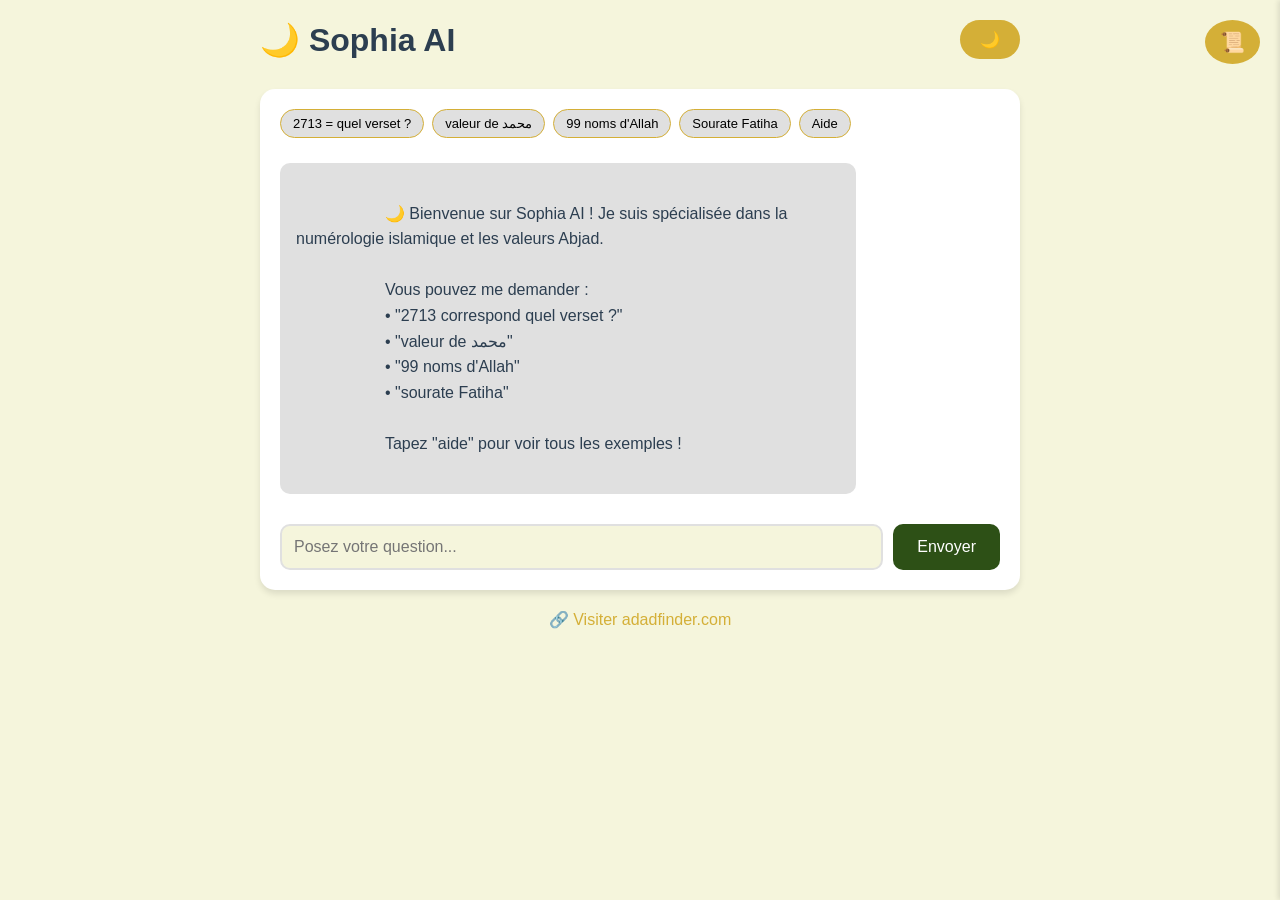
==== index.html @ ee766c83 "Refactor index.html for improved structure and features" ====
<!DOCTYPE html>
<html lang="fr">
<head>
    <meta charset="UTF-8">
    <meta name="viewport" content="width=device-width, initial-scale=1.0">
    <title>Sophia AI - AdadFinder</title>
    
    <!-- PWA Meta Tags -->
    <meta name="theme-color" content="#d4af37">
    <link rel="manifest" href="manifest.json">
    <link rel="apple-touch-icon" href="icon-192.png">
    
    <!-- SEO Meta Tags -->
    <meta name="description" content="Assistant IA spécialisé dans la numérologie islamique et les valeurs Abjad">
    <meta property="og:title" content="Sophia AI - AdadFinder">
    <meta property="og:description" content="Calculateur de valeurs Abjad et assistant islamique">
    <meta property="og:image" content="preview.jpg">
    
    <style>
        :root {
            --bg-primary: #f5f5dc;
            --bg-secondary: #ffffff;
            --text-primary: #2c3e50;
            --accent-gold: #d4af37;
            --accent-green: #2d5016;
            --border-color: #e0e0e0;
        }

        [data-theme="dark"] {
            --bg-primary: #1a1a2e;
            --bg-secondary: #16213e;
            --text-primary: #eaeaea;
            --accent-gold: #ffd700;
            --accent-green: #4a7c59;
            --border-color: #3a3a5a;
        }

        * {
            margin: 0;
            padding: 0;
            box-sizing: border-box;
        }

        body {
            font-family: 'Segoe UI', Tahoma, Geneva, Verdana, sans-serif;
            background: var(--bg-primary);
            color: var(--text-primary);
            transition: background 0.3s, color 0.3s;
        }

        .container {
            max-width: 800px;
            margin: 0 auto;
            padding: 20px;
        }

        .header {
            display: flex;
            justify-content: space-between;
            align-items: center;
            margin-bottom: 30px;
        }

        .theme-toggle {
            background: var(--accent-gold);
            border: none;
            padding: 10px 20px;
            border-radius: 20px;
            cursor: pointer;
            font-size: 16px;
            transition: transform 0.2s;
        }

        .theme-toggle:hover {
            transform: scale(1.05);
        }

        .chat-container {
            background: var(--bg-secondary);
            border-radius: 15px;
            padding: 20px;
            box-shadow: 0 4px 6px rgba(0,0,0,0.1);
            margin-bottom: 20px;
        }

        .messages {
            max-height: 500px;
            overflow-y: auto;
            margin-bottom: 20px;
            min-height: 300px;
        }

        .message {
            margin: 10px 0;
            padding: 12px 16px;
            border-radius: 10px;
            animation: fadeIn 0.3s;
            white-space: pre-wrap;
            line-height: 1.6;
        }

        @keyframes fadeIn {
            from { opacity: 0; transform: translateY(10px); }
            to { opacity: 1; transform: translateY(0); }
        }

        .user-message {
            background: var(--accent-gold);
            color: white;
            margin-left: 20%;
            text-align: right;
        }

        .ai-message {
            background: var(--border-color);
            margin-right: 20%;
        }

        .input-container {
            display: flex;
            gap: 10px;
        }

        input[type="text"] {
            flex: 1;
            padding: 12px;
            border: 2px solid var(--border-color);
            border-radius: 10px;
            background: var(--bg-primary);
            color: var(--text-primary);
            font-size: 16px;
        }

        button.send-btn {
            background: var(--accent-green);
            color: white;
            border: none;
            padding: 12px 24px;
            border-radius: 10px;
            cursor: pointer;
            font-size: 16px;
            transition: transform 0.2s;
        }

        button.send-btn:hover {
            transform: scale(1.05);
        }

        .history-panel {
            position: fixed;
            right: -300px;
            top: 0;
            width: 300px;
            height: 100vh;
            background: var(--bg-secondary);
            box-shadow: -2px 0 5px rgba(0,0,0,0.1);
            transition: right 0.3s;
            padding: 20px;
            overflow-y: auto;
            z-index: 999;
        }

        .history-panel.open {
            right: 0;
        }

        .history-item {
            padding: 10px;
            margin: 10px 0;
            background: var(--bg-primary);
            border-radius: 8px;
            cursor: pointer;
            transition: transform 0.2s;
        }

        .history-item:hover {
            transform: translateX(-5px);
        }

        .toggle-history {
            position: fixed;
            right: 20px;
            top: 20px;
            background: var(--accent-gold);
            border: none;
            padding: 10px 15px;
            border-radius: 50%;
            cursor: pointer;
            font-size: 20px;
            z-index: 1000;
        }

        .suggestions {
            display: flex;
            flex-wrap: wrap;
            gap: 8px;
            margin-bottom: 15px;
        }

        .suggestion-btn {
            background: var(--border-color);
            border: 1px solid var(--accent-gold);
            padding: 6px 12px;
            border-radius: 15px;
            cursor: pointer;
            font-size: 13px;
            transition: all 0.2s;
        }

        .suggestion-btn:hover {
            background: var(--accent-gold);
            color: white;
        }

        /* Responsive */
        @media (max-width: 768px) {
            .container {
                padding: 10px;
            }
            
            .user-message {
                margin-left: 10%;
            }
            
            .ai-message {
                margin-right: 10%;
            }
            
            .history-panel {
                width: 100%;
                right: -100%;
            }
        }
    </style>
</head>
<body>
    <button class="toggle-history" onclick="toggleHistory()">📜</button>
    
    <div class="container">
        <div class="header">
            <h1>🌙 Sophia AI</h1>
            <button class="theme-toggle" onclick="toggleTheme()">
                <span id="theme-icon">🌙</span>
            </button>
        </div>

        <div class="chat-container">
            <div class="suggestions" id="suggestions">
                <button class="suggestion-btn" onclick="useSuggestion('2713 correspond quel verset ?')">2713 = quel verset ?</button>
                <button class="suggestion-btn" onclick="useSuggestion('valeur de محمد')">valeur de محمد</button>
                <button class="suggestion-btn" onclick="useSuggestion('99 noms d\'Allah')">99 noms d'Allah</button>
                <button class="suggestion-btn" onclick="useSuggestion('sourate Fatiha')">Sourate Fatiha</button>
                <button class="suggestion-btn" onclick="useSuggestion('aide')">Aide</button>
            </div>
            
            <div class="messages" id="messages">
                <div class="message ai-message">
                    🌙 Bienvenue sur Sophia AI ! Je suis spécialisée dans la numérologie islamique et les valeurs Abjad.
                    
                    Vous pouvez me demander :
                    • "2713 correspond quel verset ?"
                    • "valeur de محمد"
                    • "99 noms d'Allah"
                    • "sourate Fatiha"
                    
                    Tapez "aide" pour voir tous les exemples !
                </div>
            </div>
            
            <div class="input-container">
                <input type="text" id="userInput" placeholder="Posez votre question..." onkeypress="handleKeyPress(event)">
                <button class="send-btn" onclick="sendMessage()">Envoyer</button>
            </div>
        </div>
        
        <p style="text-align: center; margin-top: 20px;">
            <a href="https://adadfinder.com" target="_blank" style="color: var(--accent-gold); text-decoration: none;">
                🔗 Visiter adadfinder.com
            </a>
        </p>
    </div>

    <div class="history-panel" id="historyPanel">
        <h2>Historique</h2>
        <div id="historyList"></div>
        <button onclick="clearHistory()" style="width: 100%; padding: 10px; margin-top: 20px; background: #e74c3c; color: white; border: none; border-radius: 8px; cursor: pointer;">
            Effacer l'historique
        </button>
    </div>

    <!-- Scripts -->
    <script src="data.js"></script>
    <script src="quran-api.js"></script>
    <script src="search-engine.js"></script>
    
    <script>
        // ===== MODE SOMBRE/CLAIR =====
        function toggleTheme() {
            const html = document.documentElement;
            const currentTheme = html.getAttribute('data-theme');
            const newTheme = currentTheme === 'dark' ? 'light' : 'dark';
            
            html.setAttribute('data-theme', newTheme);
            localStorage.setItem('theme', newTheme);
            document.getElementById('theme-icon').textContent = newTheme === 'dark' ? '☀️' : '🌙';
        }

        // Charger le thème sauvegardé
        const savedTheme = localStorage.getItem('theme') || 'light';
        document.documentElement.setAttribute('data-theme', savedTheme);
        document.getElementById('theme-icon').textContent = savedTheme === 'dark' ? '☀️' : '🌙';

        // ===== HISTORIQUE DES CONVERSATIONS =====
        let conversations = JSON.parse(localStorage.getItem('conversations')) || [];
        let currentConversation = [];

        function toggleHistory() {
            document.getElementById('historyPanel').classList.toggle('open');
            loadHistory();
        }

        function saveConversation() {
            if (currentConversation.length > 0) {
                const title = currentConversation[0].text.substring(0, 30) + '...';
                conversations.push({
                    id: Date.now(),
                    title: title,
                    messages: currentConversation,
                    date: new Date().toLocaleDateString('fr-FR')
                });
                localStorage.setItem('conversations', JSON.stringify(conversations));
                currentConversation = [];
            }
        }

        function loadHistory() {
            const historyList = document.getElementById('historyList');
            historyList.innerHTML = '';
            
            conversations.slice().reverse().forEach(conv => {
                const item = document.createElement('div');
                item.className = 'history-item';
                item.innerHTML = `
                    <strong>${conv.title}</strong>
                    <br><small>${conv.date}</small>
                `;
                item.onclick = () => loadConversation(conv);
                historyList.appendChild(item);
            });
        }

        function loadConversation(conv) {
            document.getElementById('messages').innerHTML = '';
            conv.messages.forEach(msg => {
                displayMessage(msg.text, msg.type, false);
            });
            toggleHistory();
        }

        function clearHistory() {
            if (confirm('Êtes-vous sûr de vouloir effacer tout l\'historique ?')) {
                conversations = [];
                localStorage.removeItem('conversations');
                loadHistory();
            }
        }

        // ===== CHAT =====
        function displayMessage(text, type, save = true) {
            const messagesDiv = document.getElementById('messages');
            const messageDiv = document.createElement('div');
            messageDiv.className = `message ${type}-message`;
            messageDiv.textContent = text;
            messagesDiv.appendChild(messageDiv);
            messagesDiv.scrollTop = messagesDiv.scrollHeight;

            if (save) {
                currentConversation.push({ text, type, time: Date.now() });
            }
        }

        function useSuggestion(text) {
            document.getElementById('userInput').value = text;
            sendMessage();
        }

        function sendMessage() {
            const input = document.getElementById('userInput');
            const text = input.value.trim();
            
            if (!text) return;

            displayMessage(text, 'user');
            input.value = '';

            // Utiliser le moteur de recherche
            setTimeout(() => {
                const response = searchEngine.search(text);
                displayMessage(response || getFallbackResponse(text), 'ai');
                
                // Sauvegarder après chaque échange
                if (currentConversation.length >= 2) {
                    saveConversation();
                }
            }, 300);
        }

        function handleKeyPress(event) {
            if (event.key === 'Enter') {
                sendMessage();
            }
        }

        function getFallbackResponse(text) {
            text = text.toLowerCase();
            
            if (text.includes("abjad")) {
                return "La valeur Abjad est un système de numérotation des lettres arabes. Chaque lettre a une valeur numérique spécifique.\n\nTu peux me demander :\n• '2713 correspond quel verset ?'\n• 'valeur de محمد'\n• '99 noms d'Allah'";
            }
            
            if (text.includes("aide") || text.includes("help")) {
                return "🌙 Comment utiliser Sophia AI :\n\n" +
                       "📖 Recherches disponibles :\n" +
                       "• Tape un nombre (ex: '2713') pour trouver le verset correspondant\n" +
                       "• Tape un mot arabe (ex: 'محمد') pour calculer sa valeur Abjad\n" +
                       "• Tape '99 noms' pour voir les noms d'Allah\n" +
                       "• Tape 'sourate Fatiha' pour des infos sur une sourate\n\n" +
                       "💡 Exemples :\n" +
                       "• 'Que signifie 786 ?'\n" +
                       "• 'valeur de الرحمن'\n" +
                       "• 'montre-moi les noms d'Allah'";
            }
            
            return "Je suis Sophia AI, spécialisée dans la numérologie islamique. Je peux vous aider avec :\n\n" +
                   "🔢 Calcul de valeurs Abjad\n" +
                   "📖 Correspondances avec les versets du Coran\n" +
                   "✨ Les 99 Noms d'Allah\n" +
                   "📚 Informations sur les sourates\n\n" +
                   "Tapez 'aide' pour voir tous les exemples !";
        }

        // ===== PWA =====
        if ('serviceWorker' in navigator) {
            navigator.serviceWorker.register('service-worker.js');
        }
    </script>
</body>
</html>
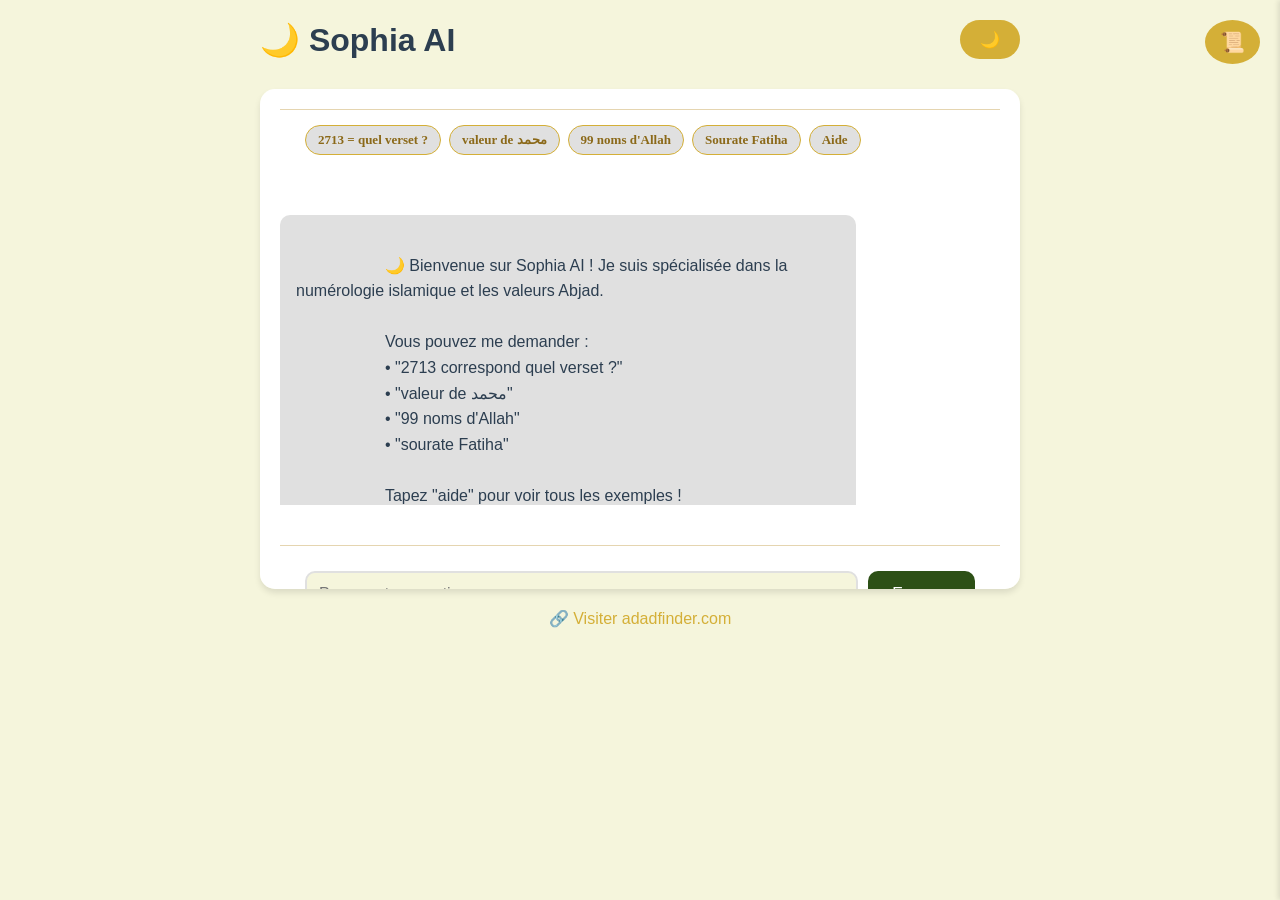
==== commit 857a9e6b: "Update index.html" ====
--- a/index.html
+++ b/index.html
@@ -1,9 +1,13 @@
 <!DOCTYPE html>
 <html lang="fr">
 <head>
+    <head>
     <meta charset="UTF-8">
     <meta name="viewport" content="width=device-width, initial-scale=1.0">
     <title>Sophia AI - AdadFinder</title>
+    
+    <!-- Lien vers ton fichier CSS existant -->
+    <link rel="stylesheet" href="styles.css">
     
     <!-- PWA Meta Tags -->
     <meta name="theme-color" content="#d4af37">
@@ -14,7 +18,7 @@
     <meta name="description" content="Assistant IA spécialisé dans la numérologie islamique et les valeurs Abjad">
     <meta property="og:title" content="Sophia AI - AdadFinder">
     <meta property="og:description" content="Calculateur de valeurs Abjad et assistant islamique">
-    <meta property="og:image" content="preview.jpg">
+</head>
     
     <style>
         :root {
--- a/styles.css
+++ b/styles.css
@@ -0,0 +1,687 @@
+* {
+    margin: 0;
+    padding: 0;
+    box-sizing: border-box;
+}
+
+body {
+    font-family: 'Cormorant Garamond', serif;
+    background: linear-gradient(135deg, #fdf8f0 0%, #f5edd8 30%, #efe0c8 60%, #fdf8f0 100%);
+    background-attachment: fixed;
+    color: #3e2c1c;
+    overflow-x: hidden;
+    min-height: 100vh;
+}
+
+.islamic-pattern {
+    position: fixed;
+    top: 0;
+    left: 0;
+    width: 100%;
+    height: 100%;
+    background-image: 
+        radial-gradient(circle at 20% 50%, rgba(184, 150, 62, 0.08) 0%, transparent 50%),
+        radial-gradient(circle at 80% 80%, rgba(45, 106, 79, 0.05) 0%, transparent 50%);
+    pointer-events: none;
+    z-index: 0;
+}
+
+.container {
+    max-width: 1200px;
+    margin: 0 auto;
+    padding: 0 20px;
+    position: relative;
+    z-index: 1;
+}
+
+/* Navigation */
+.navbar {
+    position: fixed;
+    top: 0;
+    width: 100%;
+    background: rgba(253, 248, 240, 0.95);
+    backdrop-filter: blur(10px);
+    z-index: 1000;
+    border-bottom: 2px solid #d4b96a;
+}
+
+.nav-container {
+    max-width: 1200px;
+    margin: 0 auto;
+    padding: 15px 20px;
+    display: flex;
+    justify-content: space-between;
+    align-items: center;
+}
+
+.logo {
+    display: flex;
+    align-items: center;
+    gap: 10px;
+    font-size: 24px;
+    font-weight: 700;
+}
+
+.logo-icon {
+    font-size: 32px;
+    color: #b8963e;
+}
+
+.logo-text {
+    background: linear-gradient(135deg, #8b6919, #b8963e);
+    -webkit-background-clip: text;
+    -webkit-text-fill-color: transparent;
+    background-clip: text;
+    font-family: 'Amiri', serif;
+}
+
+.nav-links {
+    display: flex;
+    gap: 20px;
+    align-items: center;
+}
+
+.nav-links a {
+    color: #8b6919;
+    text-decoration: none;
+    font-weight: 600;
+    transition: color 0.3s;
+}
+
+.nav-links a:hover {
+    color: #b8963e;
+}
+
+.cta-button {
+    padding: 10px 20px;
+    background: linear-gradient(135deg, #8b6919, #b8963e);
+    color: white;
+    border: none;
+    border-radius: 25px;
+    font-weight: 600;
+    cursor: pointer;
+    transition: all 0.3s ease;
+    font-family: 'Cormorant Garamond', serif;
+    font-size: 1rem;
+}
+
+.cta-button:hover {
+    transform: translateY(-2px);
+    box-shadow: 0 10px 30px rgba(184, 150, 62, 0.4);
+}
+
+/* Hero Section */
+.hero {
+    min-height: 100vh;
+    display: flex;
+    align-items: center;
+    padding: 120px 20px 50px;
+    position: relative;
+    overflow: hidden;
+}
+
+.hero::before {
+    content: '';
+    position: absolute;
+    top: 0;
+    left: 0;
+    right: 0;
+    bottom: 0;
+    background: radial-gradient(circle at 30% 50%, rgba(184, 150, 62, 0.1) 0%, transparent 50%);
+}
+
+.hero-content {
+    flex: 1;
+    max-width: 600px;
+    z-index: 1;
+}
+
+.bismillah {
+    font-family: 'Amiri', serif;
+    font-size: 28px;
+    color: #b8963e;
+    margin-bottom: 20px;
+    text-align: center;
+    direction: rtl;
+}
+
+.hero-title {
+    font-family: 'Amiri', serif;
+    font-size: 56px;
+    font-weight: 700;
+    line-height: 1.2;
+    margin-bottom: 20px;
+    color: #3e2c1c;
+}
+
+.highlight {
+    background: linear-gradient(135deg, #8b6919, #b8963e);
+    -webkit-background-clip: text;
+    -webkit-text-fill-color: transparent;
+    background-clip: text;
+}
+
+.hero-subtitle {
+    font-size: 20px;
+    color: #6b5b4b;
+    margin-bottom: 40px;
+    line-height: 1.6;
+}
+
+.hero-buttons {
+    display: flex;
+    gap: 15px;
+    flex-wrap: wrap;
+}
+
+.hero-button {
+    padding: 16px 36px;
+    border: none;
+    border-radius: 30px;
+    font-size: 17px;
+    font-weight: 600;
+    cursor: pointer;
+    display: flex;
+    align-items: center;
+    gap: 10px;
+    transition: all 0.3s ease;
+    text-decoration: none;
+    font-family: 'Cormorant Garamond', serif;
+}
+
+.hero-button.primary {
+    background: linear-gradient(135deg, #8b6919, #b8963e);
+    color: white;
+}
+
+.hero-button.secondary {
+    background: white;
+    color: #8b6919;
+    border: 2px solid #b8963e;
+}
+
+.hero-button:hover {
+    transform: translateY(-3px);
+    box-shadow: 0 15px 40px rgba(139, 105, 25, 0.3);
+}
+
+.arrow {
+    font-size: 22px;
+    transition: transform 0.3s ease;
+}
+
+.hero-button:hover .arrow {
+    transform: translateX(5px);
+}
+
+.hero-image {
+    flex: 1;
+    display: flex;
+    justify-content: center;
+    align-items: center;
+    z-index: 1;
+}
+
+.character-card {
+    background: white;
+    backdrop-filter: blur(20px);
+    border: 2px solid #d4b96a;
+    border-radius: 30px;
+    padding: 40px;
+    text-align: center;
+    animation: float 3s ease-in-out infinite;
+    box-shadow: 0 20px 60px rgba(139, 105, 25, 0.15);
+}
+
+@keyframes float {
+    0%, 100% { transform: translateY(0); }
+    50% { transform: translateY(-20px); }
+}
+
+.character-avatar {
+    position: relative;
+    width: 180px;
+    height: 180px;
+    margin: 0 auto 20px;
+}
+
+.avatar-placeholder {
+    width: 100%;
+    height: 100%;
+    background: linear-gradient(135deg, #8b6919, #b8963e);
+    border-radius: 50%;
+    display: flex;
+    align-items: center;
+    justify-content: center;
+    font-size: 80px;
+    color: white;
+}
+
+.online-badge {
+    position: absolute;
+    bottom: 10px;
+    right: 10px;
+    background: #2d6a4f;
+    color: white;
+    padding: 8px 16px;
+    border-radius: 20px;
+    font-size: 13px;
+    font-weight: 600;
+    border: 3px solid white;
+}
+
+.character-info h3 {
+    font-family: 'Amiri', serif;
+    font-size: 28px;
+    margin-bottom: 8px;
+    color: #8b6919;
+}
+
+.character-info p {
+    color: #6b5b4b;
+    font-size: 16px;
+}
+
+/* About Section */
+.about {
+    padding: 100px 20px;
+}
+
+.section-title {
+    text-align: center;
+    font-family: 'Amiri', serif;
+    font-size: 42px;
+    font-weight: 700;
+    margin-bottom: 60px;
+    color: #8b6919;
+}
+
+.about-grid {
+    display: grid;
+    grid-template-columns: repeat(auto-fit, minmax(250px, 1fr));
+    gap: 30px;
+}
+
+.about-card {
+    background: white;
+    border: 2px solid #e5d5b0;
+    border-radius: 20px;
+    padding: 40px;
+    text-align: center;
+    transition: all 0.3s ease;
+    box-shadow: 0 8px 32px rgba(139, 105, 25, 0.08);
+}
+
+.about-card:hover {
+    transform: translateY(-10px);
+    border-color: #b8963e;
+    box-shadow: 0 20px 40px rgba(184, 150, 62, 0.2);
+}
+
+.card-icon {
+    font-size: 56px;
+    margin-bottom: 20px;
+}
+
+.about-card h3 {
+    font-family: 'Amiri', serif;
+    font-size: 24px;
+    margin-bottom: 15px;
+    color: #8b6919;
+}
+
+.about-card p {
+    color: #6b5b4b;
+    line-height: 1.6;
+}
+
+/* Famous Values Section */
+.famous-values {
+    padding: 100px 20px;
+    background: linear-gradient(135deg, #fef9ec 0%, #fdf8f0 100%);
+}
+
+.values-grid {
+    display: grid;
+    grid-template-columns: repeat(auto-fit, minmax(200px, 1fr));
+    gap: 20px;
+}
+
+.value-card {
+    background: white;
+    border: 2px solid #d4b96a;
+    border-radius: 20px;
+    padding: 30px 20px;
+    text-align: center;
+    transition: all 0.3s ease;
+    box-shadow: 0 8px 24px rgba(184, 150, 62, 0.1);
+}
+
+.value-card:hover {
+    transform: translateY(-5px) scale(1.02);
+    box-shadow: 0 15px 40px rgba(184, 150, 62, 0.25);
+}
+
+.value-arabic {
+    font-family: 'Amiri', serif;
+    font-size: 28px;
+    color: #3e2c1c;
+    direction: rtl;
+    margin-bottom: 15px;
+    line-height: 1.5;
+}
+
+.value-number {
+    font-family: 'Amiri', serif;
+    font-size: 48px;
+    font-weight: 700;
+    color: #b8963e;
+    margin-bottom: 10px;
+    background: linear-gradient(135deg, #8b6919, #b8963e);
+    -webkit-background-clip: text;
+    -webkit-text-fill-color: transparent;
+    background-clip: text;
+}
+
+.value-name {
+    color: #6b5b4b;
+    font-size: 16px;
+    font-weight: 600;
+}
+
+/* Chat Section */
+.chat-section {
+    padding: 100px 20px;
+}
+
+.chat-container-wrapper {
+    max-width: 800px;
+    margin: 0 auto;
+    background: white;
+    border: 2px solid #d4b96a;
+    border-radius: 30px;
+    overflow: hidden;
+    box-shadow: 0 20px 60px rgba(139, 105, 25, 0.15);
+}
+
+.chat-container {
+    height: 500px;
+    overflow-y: auto;
+    padding: 30px;
+    display: flex;
+    flex-direction: column;
+    gap: 20px;
+    background: linear-gradient(135deg, #fef9ec 0%, #fdf8f0 100%);
+}
+
+.chat-container::-webkit-scrollbar {
+    width: 8px;
+}
+
+.chat-container::-webkit-scrollbar-track {
+    background: #fef9ec;
+}
+
+.chat-container::-webkit-scrollbar-thumb {
+    background: linear-gradient(135deg, #b8963e, #8b6919);
+    border-radius: 10px;
+}
+
+.message {
+    display: flex;
+    gap: 15px;
+    animation: slideIn 0.4s ease-out;
+}
+
+@keyframes slideIn {
+    from { opacity: 0; transform: translateY(20px); }
+    to { opacity: 1; transform: translateY(0); }
+}
+
+.message.user {
+    flex-direction: row-reverse;
+}
+
+.message-avatar {
+    width: 50px;
+    height: 50px;
+    border-radius: 50%;
+    background: linear-gradient(135deg, #8b6919, #b8963e);
+    display: flex;
+    align-items: center;
+    justify-content: center;
+    font-size: 24px;
+    color: white;
+    flex-shrink: 0;
+    box-shadow: 0 4px 15px rgba(184, 150, 62, 0.3);
+}
+
+.message-content {
+    display: flex;
+    flex-direction: column;
+    gap: 8px;
+    max-width: 75%;
+}
+
+.message-text {
+    padding: 16px 22px;
+    border-radius: 20px;
+    line-height: 1.6;
+    font-size: 15px;
+    font-family: 'Cormorant Garamond', serif;
+}
+
+.message.user .message-text {
+    background: linear-gradient(135deg, #8b6919, #b8963e);
+    color: white;
+    border-bottom-right-radius: 4px;
+}
+
+.message.bot .message-text {
+    background: white;
+    color: #3e2c1c;
+    border: 1px solid #e5d5b0;
+    border-bottom-left-radius: 4px;
+}
+
+.message.bot .message-text small {
+    display: block;
+    margin-top: 8px;
+    font-size: 12px;
+    color: #6b5b4b;
+    font-style: italic;
+}
+
+.message-time {
+    font-size: 11px;
+    color: #6b5b4b;
+    padding: 0 10px;
+}
+
+.message.user .message-time {
+    text-align: right;
+}
+
+.suggestions {
+    display: flex;
+    gap: 10px;
+    padding: 15px 25px;
+    flex-wrap: wrap;
+    background: white;
+    border-top: 1px solid #e5d5b0;
+}
+
+.suggestion-btn {
+    padding: 8px 16px;
+    background: #fef9ec;
+    border: 1px solid #d4b96a;
+    border-radius: 20px;
+    color: #8b6919;
+    cursor: pointer;
+    font-size: 13px;
+    font-family: 'Cormorant Garamond', serif;
+    font-weight: 600;
+    transition: all 0.3s ease;
+}
+
+.suggestion-btn:hover {
+    background: #b8963e;
+    color: white;
+    transform: translateY(-2px);
+}
+
+.input-container {
+    display: flex;
+    gap: 15px;
+    padding: 25px;
+    background: white;
+    border-top: 1px solid #e5d5b0;
+}
+
+#message-input {
+    flex: 1;
+    padding: 16px 22px;
+    background: #fef9ec;
+    border: 2px solid #e5d5b0;
+    border-radius: 25px;
+    color: #3e2c1c;
+    font-size: 15px;
+    outline: none;
+    transition: all 0.3s ease;
+    font-family: 'Cormorant Garamond', serif;
+}
+
+#message-input:focus {
+    border-color: #b8963e;
+    background: white;
+    box-shadow: 0 4px 12px rgba(184, 150, 62, 0.2);
+}
+
+#message-input::placeholder {
+    color: #6b5b4b;
+}
+
+#send-btn {
+    padding: 16px 28px;
+    background: linear-gradient(135deg, #8b6919, #b8963e);
+    color: white;
+    border: none;
+    border-radius: 25px;
+    font-weight: 600;
+    cursor: pointer;
+    display: flex;
+    align-items: center;
+    gap: 10px;
+    transition: all 0.3s ease;
+    font-family: 'Cormorant Garamond', serif;
+    font-size: 16px;
+}
+
+#send-btn:hover {
+    transform: translateY(-2px);
+    box-shadow: 0 10px 30px rgba(184, 150, 62, 0.4);
+}
+
+.send-icon {
+    font-size: 20px;
+    transition: transform 0.3s ease;
+}
+
+#send-btn:hover .send-icon {
+    transform: translateX(5px);
+}
+
+/* Footer */
+.footer {
+    padding: 60px 20px 30px;
+    background: #3e2c1c;
+    color: #e5d5b0;
+    margin-top: 60px;
+}
+
+.footer-content {
+    display: grid;
+    grid-template-columns: repeat(auto-fit, minmax(250px, 1fr));
+    gap: 40px;
+    margin-bottom: 40px;
+}
+
+.footer-section h4 {
+    font-family: 'Amiri', serif;
+    font-size: 22px;
+    margin-bottom: 20px;
+    color: #d4b96a;
+}
+
+.footer-section p {
+    line-height: 1.6;
+    margin-bottom: 10px;
+    color: #d4b96a;
+}
+
+.footer-section ul {
+    list-style: none;
+}
+
+.footer-section ul li {
+    margin-bottom: 10px;
+    color: #d4b96a;
+}
+
+.footer-section ul li a {
+    color: #d4b96a;
+    text-decoration: none;
+    transition: color 0.3s;
+}
+
+.footer-section ul li a:hover {
+    color: #b8963e;
+}
+
+.footer-bottom {
+    text-align: center;
+    padding-top: 30px;
+    border-top: 1px solid rgba(212, 185, 106, 0.3);
+    color: #d4b96a;
+}
+
+/* Responsive */
+@media (max-width: 768px) {
+    .hero {
+        flex-direction: column;
+        text-align: center;
+        padding-top: 120px;
+    }
+    
+    .hero-title {
+        font-size: 36px;
+    }
+    
+    .hero-subtitle {
+        font-size: 16px;
+    }
+    
+    .section-title {
+        font-size: 32px;
+    }
+    
+    .chat-container {
+        height: 400px;
+    }
+    
+    .message-content {
+        max-width: 85%;
+    }
+    
+    .nav-links a {
+        display: none;
+    }
+    
+    .bismillah {
+        font-size: 22px;
+    }
+    
+    .hero-buttons {
+        justify-content: center;
+    }
+}
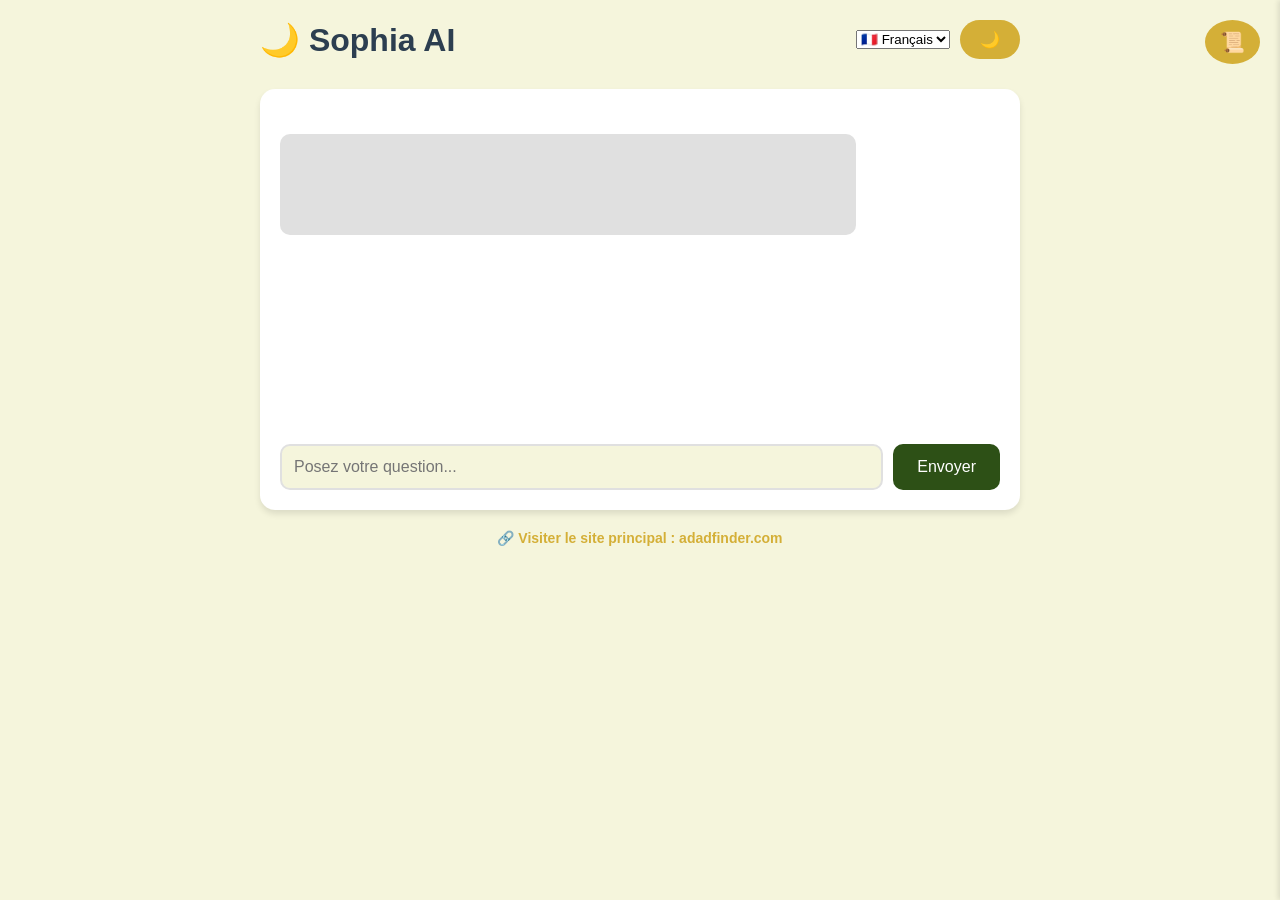
==== commit 8712b84c: "Update index.html" ====
--- a/index.html
+++ b/index.html
@@ -1,304 +1,212 @@
 <!DOCTYPE html>
-<html lang="fr">
+<html lang="fr" dir="ltr">
 <head>
-    <head>
     <meta charset="UTF-8">
     <meta name="viewport" content="width=device-width, initial-scale=1.0">
-    <title>Sophia AI - AdadFinder</title>
+    <meta name="description" content="Assistant IA spécialisé dans la numérologie islamique, les valeurs Abjad et le Coran.">
+    <meta name="theme-color" content="#d4af37">
+    
+    <title data-i18n="title">Sophia AI - AdadFinder</title>
     
     <!-- Lien vers ton fichier CSS existant -->
     <link rel="stylesheet" href="styles.css">
     
-    <!-- PWA Meta Tags -->
-    <meta name="theme-color" content="#d4af37">
+    <!-- Configuration PWA -->
     <link rel="manifest" href="manifest.json">
     <link rel="apple-touch-icon" href="icon-192.png">
-    
-    <!-- SEO Meta Tags -->
-    <meta name="description" content="Assistant IA spécialisé dans la numérologie islamique et les valeurs Abjad">
-    <meta property="og:title" content="Sophia AI - AdadFinder">
-    <meta property="og:description" content="Calculateur de valeurs Abjad et assistant islamique">
-</head>
-    
-    <style>
-        :root {
-            --bg-primary: #f5f5dc;
-            --bg-secondary: #ffffff;
-            --text-primary: #2c3e50;
-            --accent-gold: #d4af37;
-            --accent-green: #2d5016;
-            --border-color: #e0e0e0;
-        }
-
-        [data-theme="dark"] {
-            --bg-primary: #1a1a2e;
-            --bg-secondary: #16213e;
-            --text-primary: #eaeaea;
-            --accent-gold: #ffd700;
-            --accent-green: #4a7c59;
-            --border-color: #3a3a5a;
-        }
-
-        * {
-            margin: 0;
-            padding: 0;
-            box-sizing: border-box;
-        }
-
-        body {
-            font-family: 'Segoe UI', Tahoma, Geneva, Verdana, sans-serif;
-            background: var(--bg-primary);
-            color: var(--text-primary);
-            transition: background 0.3s, color 0.3s;
-        }
-
-        .container {
-            max-width: 800px;
-            margin: 0 auto;
-            padding: 20px;
-        }
-
-        .header {
-            display: flex;
-            justify-content: space-between;
-            align-items: center;
-            margin-bottom: 30px;
-        }
-
-        .theme-toggle {
-            background: var(--accent-gold);
-            border: none;
-            padding: 10px 20px;
-            border-radius: 20px;
-            cursor: pointer;
-            font-size: 16px;
-            transition: transform 0.2s;
-        }
-
-        .theme-toggle:hover {
-            transform: scale(1.05);
-        }
-
-        .chat-container {
-            background: var(--bg-secondary);
-            border-radius: 15px;
-            padding: 20px;
-            box-shadow: 0 4px 6px rgba(0,0,0,0.1);
-            margin-bottom: 20px;
-        }
-
-        .messages {
-            max-height: 500px;
-            overflow-y: auto;
-            margin-bottom: 20px;
-            min-height: 300px;
-        }
-
-        .message {
-            margin: 10px 0;
-            padding: 12px 16px;
-            border-radius: 10px;
-            animation: fadeIn 0.3s;
-            white-space: pre-wrap;
-            line-height: 1.6;
-        }
-
-        @keyframes fadeIn {
-            from { opacity: 0; transform: translateY(10px); }
-            to { opacity: 1; transform: translateY(0); }
-        }
-
-        .user-message {
-            background: var(--accent-gold);
-            color: white;
-            margin-left: 20%;
-            text-align: right;
-        }
-
-        .ai-message {
-            background: var(--border-color);
-            margin-right: 20%;
-        }
-
-        .input-container {
-            display: flex;
-            gap: 10px;
-        }
-
-        input[type="text"] {
-            flex: 1;
-            padding: 12px;
-            border: 2px solid var(--border-color);
-            border-radius: 10px;
-            background: var(--bg-primary);
-            color: var(--text-primary);
-            font-size: 16px;
-        }
-
-        button.send-btn {
-            background: var(--accent-green);
-            color: white;
-            border: none;
-            padding: 12px 24px;
-            border-radius: 10px;
-            cursor: pointer;
-            font-size: 16px;
-            transition: transform 0.2s;
-        }
-
-        button.send-btn:hover {
-            transform: scale(1.05);
-        }
-
-        .history-panel {
-            position: fixed;
-            right: -300px;
-            top: 0;
-            width: 300px;
-            height: 100vh;
-            background: var(--bg-secondary);
-            box-shadow: -2px 0 5px rgba(0,0,0,0.1);
-            transition: right 0.3s;
-            padding: 20px;
-            overflow-y: auto;
-            z-index: 999;
-        }
-
-        .history-panel.open {
-            right: 0;
-        }
-
-        .history-item {
-            padding: 10px;
-            margin: 10px 0;
-            background: var(--bg-primary);
-            border-radius: 8px;
-            cursor: pointer;
-            transition: transform 0.2s;
-        }
-
-        .history-item:hover {
-            transform: translateX(-5px);
-        }
-
-        .toggle-history {
-            position: fixed;
-            right: 20px;
-            top: 20px;
-            background: var(--accent-gold);
-            border: none;
-            padding: 10px 15px;
-            border-radius: 50%;
-            cursor: pointer;
-            font-size: 20px;
-            z-index: 1000;
-        }
-
-        .suggestions {
-            display: flex;
-            flex-wrap: wrap;
-            gap: 8px;
-            margin-bottom: 15px;
-        }
-
-        .suggestion-btn {
-            background: var(--border-color);
-            border: 1px solid var(--accent-gold);
-            padding: 6px 12px;
-            border-radius: 15px;
-            cursor: pointer;
-            font-size: 13px;
-            transition: all 0.2s;
-        }
-
-        .suggestion-btn:hover {
-            background: var(--accent-gold);
-            color: white;
-        }
-
-        /* Responsive */
-        @media (max-width: 768px) {
-            .container {
-                padding: 10px;
-            }
-            
-            .user-message {
-                margin-left: 10%;
-            }
-            
-            .ai-message {
-                margin-right: 10%;
-            }
-            
-            .history-panel {
-                width: 100%;
-                right: -100%;
-            }
-        }
-    </style>
 </head>
 <body>
-    <button class="toggle-history" onclick="toggleHistory()">📜</button>
+
+    <!-- Bouton flottant pour l'historique -->
+    <button class="toggle-history" onclick="toggleHistory()" title="Voir l'historique">📜</button>
     
     <div class="container">
+        <!-- En-tête avec Titre, Langue et Thème -->
         <div class="header">
             <h1>🌙 Sophia AI</h1>
-            <button class="theme-toggle" onclick="toggleTheme()">
-                <span id="theme-icon">🌙</span>
-            </button>
+            <div style="display: flex; gap: 10px; align-items: center;">
+                <select id="lang-selector" onchange="changeLanguage(this.value)" class="lang-select">
+                    <option value="fr">🇫🇷 Français</option>
+                    <option value="en">🇬🇧 English</option>
+                    <option value="ar">🇸🇦 العربية</option>
+                </select>
+                <button class="theme-toggle" onclick="toggleTheme()" title="Changer de thème">
+                    <span id="theme-icon">🌙</span>
+                </button>
+            </div>
         </div>
 
+        <!-- Zone principale du Chat -->
         <div class="chat-container">
+            <!-- Suggestions de questions rapides -->
             <div class="suggestions" id="suggestions">
-                <button class="suggestion-btn" onclick="useSuggestion('2713 correspond quel verset ?')">2713 = quel verset ?</button>
-                <button class="suggestion-btn" onclick="useSuggestion('valeur de محمد')">valeur de محمد</button>
-                <button class="suggestion-btn" onclick="useSuggestion('99 noms d\'Allah')">99 noms d'Allah</button>
-                <button class="suggestion-btn" onclick="useSuggestion('sourate Fatiha')">Sourate Fatiha</button>
-                <button class="suggestion-btn" onclick="useSuggestion('aide')">Aide</button>
+                <!-- Rempli dynamiquement par JavaScript -->
             </div>
             
+            <!-- Zone d'affichage des messages -->
             <div class="messages" id="messages">
-                <div class="message ai-message">
-                    🌙 Bienvenue sur Sophia AI ! Je suis spécialisée dans la numérologie islamique et les valeurs Abjad.
-                    
-                    Vous pouvez me demander :
-                    • "2713 correspond quel verset ?"
-                    • "valeur de محمد"
-                    • "99 noms d'Allah"
-                    • "sourate Fatiha"
-                    
-                    Tapez "aide" pour voir tous les exemples !
+                <div class="message ai-message" id="welcome-message">
+                    <!-- Rempli dynamiquement par JavaScript -->
                 </div>
             </div>
             
+            <!-- Zone de saisie -->
             <div class="input-container">
-                <input type="text" id="userInput" placeholder="Posez votre question..." onkeypress="handleKeyPress(event)">
-                <button class="send-btn" onclick="sendMessage()">Envoyer</button>
+                <input type="text" id="userInput" data-i18n-placeholder="placeholder" placeholder="Posez votre question..." onkeypress="handleKeyPress(event)">
+                <button class="send-btn" data-i18n="send" onclick="sendMessage()">Envoyer</button>
             </div>
         </div>
         
-        <p style="text-align: center; margin-top: 20px;">
-            <a href="https://adadfinder.com" target="_blank" style="color: var(--accent-gold); text-decoration: none;">
-                🔗 Visiter adadfinder.com
+        <!-- Lien vers le site principal -->
+        <p style="text-align: center; margin-top: 20px; font-size: 14px;">
+            <a href="https://adadfinder.com" target="_blank" style="color: var(--accent-gold); text-decoration: none; font-weight: bold;">
+                🔗 Visiter le site principal : adadfinder.com
             </a>
         </p>
     </div>
 
+    <!-- Panneau latéral de l'historique -->
     <div class="history-panel" id="historyPanel">
-        <h2>Historique</h2>
-        <div id="historyList"></div>
-        <button onclick="clearHistory()" style="width: 100%; padding: 10px; margin-top: 20px; background: #e74c3c; color: white; border: none; border-radius: 8px; cursor: pointer;">
-            Effacer l'historique
+        <h2 data-i18n="history">Historique</h2>
+        <div id="historyList">
+            <!-- Les conversations seront listées ici -->
+        </div>
+        <button onclick="clearHistory()" class="btn-clear" data-i18n="clearHistory">
+            Effacer tout l'historique
         </button>
     </div>
 
-    <!-- Scripts -->
+    <!-- ========================================================= -->
+    <!-- CHARGEMENT DES FICHIERS EXTERNES (Dans l'ordre strict)    -->
+    <!-- ========================================================= -->
+    <script src="translations.js"></script>
     <script src="data.js"></script>
-    <script src="quran-api.js"></script>
     <script src="search-engine.js"></script>
-    
+
+    <!-- ========================================================= -->
+    <!-- LOGIQUE COMPLÈTE DE L'APPLICATION (Aucun raccourci)       -->
+    <!-- ========================================================= -->
     <script>
-        // ===== MODE SOMBRE/CLAIR =====
+        // ==========================================
+        // 1. GESTION DES LANGUES (I18N)
+        // ==========================================
+        const TRANSLATIONS = {
+            fr: {
+                title: "Sophia AI - AdadFinder",
+                placeholder: "Posez votre question sur les valeurs Abjad...",
+                send: "Envoyer",
+                history: "Historique des conversations",
+                clearHistory: "🗑️ Effacer tout l'historique",
+                welcome: "🌙 Bienvenue sur Sophia AI !\nJe suis spécialisée dans la numérologie islamique, les valeurs Abjad et le Coran.\n\nExemples de questions :\n• '2713 correspond à quel verset ?'\n• 'Quelle est la valeur de محمد ?'\n• 'Donne-moi les 99 noms d'Allah'",
+                suggestions: ["2713 = quel verset ?", "valeur de محمد", "99 noms d'Allah", "Sourate Al-Fatiha", "Aide"],
+                prefixes: {
+                    abjadResult: "📖 Résultats pour la valeur Abjad",
+                    verse: "🕌 **Verset Coranique**",
+                    nameOfAllah: "✨ **Nom d'Allah**",
+                    famousWord: "📝 **Mot célèbre**",
+                    theme: "🎯 Thème",
+                    translation: "💭 Traduction",
+                    value: "🔢 Valeur Abjad de",
+                    notFound: "❌ Je n'ai pas trouvé de correspondance pour cette valeur dans ma base de données.",
+                    help: "🌙 **Comment utiliser Sophia AI :**\n\n1️⃣ Tapez un **nombre** (ex: 786) pour trouver le verset correspondant.\n2️⃣ Tapez un **mot arabe** (ex: الله) pour calculer sa valeur Abjad.\n3️⃣ Tapez **'99 noms'** pour voir la liste des noms d'Allah.\n4️⃣ Tapez **'Sourate'** + un nom pour avoir des informations."
+                }
+            },
+            en: {
+                title: "Sophia AI - AdadFinder",
+                placeholder: "Ask your question about Abjad values...",
+                send: "Send",
+                history: "Conversation History",
+                clearHistory: "🗑️ Clear all history",
+                welcome: "🌙 Welcome to Sophia AI!\nI specialize in Islamic numerology, Abjad values, and the Quran.\n\nExample questions:\n• 'Which verse corresponds to 2713?'\n• 'What is the value of محمد?'\n• 'Give me the 99 Names of Allah'",
+                suggestions: ["2713 = which verse?", "value of محمد", "99 Names of Allah", "Surah Al-Fatiha", "Help"],
+                prefixes: {
+                    abjadResult: "📖 Results for Abjad value",
+                    verse: "🕌 **Quranic Verse**",
+                    nameOfAllah: "✨ **Name of Allah**",
+                    famousWord: "📝 **Famous Word**",
+                    theme: "🎯 Theme",
+                    translation: "💭 Translation",
+                    value: "🔢 Abjad value of",
+                    notFound: "❌ I did not find any correspondence for this value in my database.",
+                    help: "🌙 **How to use Sophia AI:**\n\n1️⃣ Type a **number** (e.g., 786) to find the corresponding verse.\n2️⃣ Type an **Arabic word** (e.g., الله) to calculate its Abjad value.\n3️⃣ Type **'99 names'** to see the Names of Allah.\n4️⃣ Type **'Surah'** + a name for information."
+                }
+            },
+            ar: {
+                title: "صوفيا أيه - عداد فايندر",
+                placeholder: "اطرح سؤالك حول القيم الأبجدية...",
+                send: "إرسال",
+                history: "سجل المحادثات",
+                clearHistory: "🗑️ مسح السجل بالكامل",
+                welcome: "🌙 مرحباً بك في صوفيا أيه!\nأنا متخصصة في الحساب الأبجدي الإسلامي وقيم الأبجد والقرآن الكريم.\n\nأمثلة على الأسئلة:\n• 'ما هي الآية المقابلة لـ 2713؟'\n• 'ما هي قيمة محمد؟'\n• 'أعطني أسماء الله الحسنى'",
+                suggestions: ["2713 = أي آية؟", "قيمة محمد", "أسماء الله الحسنى", "سورة الفاتحة", "مساعدة"],
+                prefixes: {
+                    abjadResult: "📖 نتائج القيمة الأبجدية",
+                    verse: "🕌 **آية قرآنية**",
+                    nameOfAllah: "✨ **اسم من أسماء الله**",
+                    famousWord: "📝 **كلمة مشهورة**",
+                    theme: "🎯 الموضوع",
+                    translation: "💭 الترجمة",
+                    value: "🔢 القيمة الأبجدية لـ",
+                    notFound: "❌ لم أجد أي تطابق لهذه القيمة في قاعدة البيانات الخاصة بي.",
+                    help: "🌙 **كيفية استخدام صوفيا أيه:**\n\n1️⃣ اكتب **رقماً** (مثال: 786) للعثور على الآية المقابلة.\n2️⃣ اكتب **كلمة عربية** (مثال: الله) لحساب قيمتها الأبجدية.\n3️⃣ اكتب **'أسماء الله'** لرؤية أسماء الله الحسنى.\n4️⃣ اكتب **'سورة'** + اسم للحصول على معلومات."
+                }
+            }
+        };
+
+        let currentLang = localStorage.getItem('sophia_lang') || 'fr';
+
+        function t(key) {
+            const keys = key.split('.');
+            let value = TRANSLATIONS[currentLang];
+            for (let k of keys) {
+                value = value ? value[k] : key;
+            }
+            return value || key;
+        }
+
+        function changeLanguage(lang) {
+            currentLang = lang;
+            localStorage.setItem('sophia_lang', lang);
+            
+            // Gestion de la direction du texte (RTL pour l'arabe)
+            document.documentElement.lang = lang;
+            document.documentElement.dir = (lang === 'ar') ? 'rtl' : 'ltr';
+            
+            // Mise à jour de tous les textes statiques
+            document.querySelectorAll('[data-i18n]').forEach(el => {
+                el.textContent = t(el.getAttribute('data-i18n'));
+            });
+            
+            // Mise à jour des placeholders
+            document.querySelectorAll('[data-i18n-placeholder]').forEach(el => {
+                el.placeholder = t(el.getAttribute('data-i18n-placeholder'));
+            });
+            
+            // Mise à jour du message de bienvenue et des suggestions
+            document.getElementById('welcome-message').textContent = t('welcome');
+            renderSuggestions();
+            document.getElementById('lang-selector').value = lang;
+        }
+
+        function renderSuggestions() {
+            const container = document.getElementById('suggestions');
+            container.innerHTML = '';
+            const suggestionsList = t('suggestions');
+            suggestionsList.forEach(text => {
+                const btn = document.createElement('button');
+                btn.className = 'suggestion-btn';
+                btn.textContent = text;
+                btn.onclick = () => {
+                    document.getElementById('userInput').value = text;
+                    sendMessage();
+                };
+                container.appendChild(btn);
+            });
+        }
+
+        // ==========================================
+        // 2. GESTION DU THÈME (Sombre / Clair)
+        // ==========================================
         function toggleTheme() {
             const html = document.documentElement;
             const currentTheme = html.getAttribute('data-theme');
@@ -309,12 +217,9 @@
             document.getElementById('theme-icon').textContent = newTheme === 'dark' ? '☀️' : '🌙';
         }
 
-        // Charger le thème sauvegardé
-        const savedTheme = localStorage.getItem('theme') || 'light';
-        document.documentElement.setAttribute('data-theme', savedTheme);
-        document.getElementById('theme-icon').textContent = savedTheme === 'dark' ? '☀️' : '🌙';
-
-        // ===== HISTORIQUE DES CONVERSATIONS =====
+        // ==========================================
+        // 3. GESTION DE L'HISTORIQUE DES CONVERSATIONS
+        // ==========================================
         let conversations = JSON.parse(localStorage.getItem('conversations')) || [];
         let currentConversation = [];
 
@@ -330,10 +235,10 @@
                     id: Date.now(),
                     title: title,
                     messages: currentConversation,
-                    date: new Date().toLocaleDateString('fr-FR')
+                    date: new Date().toLocaleDateString(currentLang === 'fr' ? 'fr-FR' : (currentLang === 'ar' ? 'ar-SA' : 'en-US'))
                 });
                 localStorage.setItem('conversations', JSON.stringify(conversations));
-                currentConversation = [];
+                currentConversation = []; // Réinitialiser pour la prochaine conversation
             }
         }
 
@@ -341,51 +246,53 @@
             const historyList = document.getElementById('historyList');
             historyList.innerHTML = '';
             
+            if (conversations.length === 0) {
+                historyList.innerHTML = '<p style="text-align:center; color: #888; margin-top:20px;">Aucun historique</p>';
+                return;
+            }
+
             conversations.slice().reverse().forEach(conv => {
                 const item = document.createElement('div');
                 item.className = 'history-item';
                 item.innerHTML = `
                     <strong>${conv.title}</strong>
-                    <br><small>${conv.date}</small>
+                    <br><small style="color: #888;">${conv.date}</small>
                 `;
-                item.onclick = () => loadConversation(conv);
+                item.onclick = () => {
+                    document.getElementById('messages').innerHTML = '';
+                    conv.messages.forEach(msg => displayMessage(msg.text, msg.type, false));
+                    toggleHistory(); // Fermer le panneau après sélection
+                };
                 historyList.appendChild(item);
             });
         }
 
-        function loadConversation(conv) {
-            document.getElementById('messages').innerHTML = '';
-            conv.messages.forEach(msg => {
-                displayMessage(msg.text, msg.type, false);
-            });
-            toggleHistory();
-        }
-
         function clearHistory() {
-            if (confirm('Êtes-vous sûr de vouloir effacer tout l\'historique ?')) {
+            const confirmMsg = currentLang === 'ar' ? 'هل أنت متأكد من مسح السجل؟' : 
+                               (currentLang === 'en' ? 'Are you sure you want to clear all history?' : 'Êtes-vous sûr de vouloir effacer tout l\'historique ?');
+            if (confirm(confirmMsg)) {
                 conversations = [];
                 localStorage.removeItem('conversations');
                 loadHistory();
             }
         }
 
-        // ===== CHAT =====
+        // ==========================================
+        // 4. GESTION DU CHAT ET DE L'IA
+        // ==========================================
         function displayMessage(text, type, save = true) {
             const messagesDiv = document.getElementById('messages');
             const messageDiv = document.createElement('div');
             messageDiv.className = `message ${type}-message`;
             messageDiv.textContent = text;
             messagesDiv.appendChild(messageDiv);
+            
+            // Scroll automatique vers le bas
             messagesDiv.scrollTop = messagesDiv.scrollHeight;
 
             if (save) {
                 currentConversation.push({ text, type, time: Date.now() });
             }
-        }
-
-        function useSuggestion(text) {
-            document.getElementById('userInput').value = text;
-            sendMessage();
         }
 
         function sendMessage() {
@@ -394,19 +301,30 @@
             
             if (!text) return;
 
+            // Afficher le message de l'utilisateur
             displayMessage(text, 'user');
             input.value = '';
 
-            // Utiliser le moteur de recherche
+            // Simuler un petit délai de réflexion de l'IA
             setTimeout(() => {
-                const response = searchEngine.search(text);
-                displayMessage(response || getFallbackResponse(text), 'ai');
+                // 1. Essayer de trouver une réponse via le moteur de recherche Abjad
+                let response = null;
+                if (typeof searchEngine !== 'undefined') {
+                    response = searchEngine.search(text);
+                }
                 
-                // Sauvegarder après chaque échange
+                // 2. Si aucune réponse structurée, utiliser la réponse de secours
+                if (!response) {
+                    response = getFallbackResponse(text);
+                }
+                
+                displayMessage(response, 'ai');
+                
+                // Sauvegarder la conversation si elle contient au moins 2 messages (1 user + 1 IA)
                 if (currentConversation.length >= 2) {
                     saveConversation();
                 }
-            }, 300);
+            }, 400);
         }
 
         function handleKeyPress(event) {
@@ -416,37 +334,46 @@
         }
 
         function getFallbackResponse(text) {
-            text = text.toLowerCase();
-            
-            if (text.includes("abjad")) {
-                return "La valeur Abjad est un système de numérotation des lettres arabes. Chaque lettre a une valeur numérique spécifique.\n\nTu peux me demander :\n• '2713 correspond quel verset ?'\n• 'valeur de محمد'\n• '99 noms d'Allah'";
-            }
-            
-            if (text.includes("aide") || text.includes("help")) {
-                return "🌙 Comment utiliser Sophia AI :\n\n" +
-                       "📖 Recherches disponibles :\n" +
-                       "• Tape un nombre (ex: '2713') pour trouver le verset correspondant\n" +
-                       "• Tape un mot arabe (ex: 'محمد') pour calculer sa valeur Abjad\n" +
-                       "• Tape '99 noms' pour voir les noms d'Allah\n" +
-                       "• Tape 'sourate Fatiha' pour des infos sur une sourate\n\n" +
-                       "💡 Exemples :\n" +
-                       "• 'Que signifie 786 ?'\n" +
-                       "• 'valeur de الرحمن'\n" +
-                       "• 'montre-moi les noms d'Allah'";
-            }
-            
-            return "Je suis Sophia AI, spécialisée dans la numérologie islamique. Je peux vous aider avec :\n\n" +
-                   "🔢 Calcul de valeurs Abjad\n" +
-                   "📖 Correspondances avec les versets du Coran\n" +
-                   "✨ Les 99 Noms d'Allah\n" +
-                   "📚 Informations sur les sourates\n\n" +
-                   "Tapez 'aide' pour voir tous les exemples !";
-        }
-
-        // ===== PWA =====
-        if ('serviceWorker' in navigator) {
-            navigator.serviceWorker.register('service-worker.js');
-        }
+            const lowerText = text.toLowerCase();
+            
+            // Détection des mots-clés d'aide dans les 3 langues
+            if (lowerText.includes("aide") || lowerText.includes("help") || lowerText.includes("مساعدة") || lowerText.includes("كيف")) {
+                return t('prefixes.help');
+            }
+            
+            // Réponse par défaut si l'IA ne comprend pas la requête
+            const defaultResponses = {
+                fr: "Je suis Sophia AI, spécialisée dans les valeurs Abjad et le Coran. Tapez 'Aide' pour voir ce que je peux faire.",
+                en: "I am Sophia AI, specialized in Abjad values and the Quran. Type 'Help' to see what I can do.",
+                ar: "أنا صوفيا أيه، متخصصة في القيم الأبجدية والقرآن. اكتب 'مساعدة' لمعرفة ما يمكنني فعله."
+            };
+            
+            return defaultResponses[currentLang] || defaultResponses['fr'];
+        }
+
+        // ==========================================
+        // 5. INITIALISATION AU CHARGEMENT DE LA PAGE
+        // ==========================================
+        document.addEventListener('DOMContentLoaded', () => {
+            // 1. Charger le thème sauvegardé
+            const savedTheme = localStorage.getItem('theme') || 'light';
+            document.documentElement.setAttribute('data-theme', savedTheme);
+            document.getElementById('theme-icon').textContent = savedTheme === 'dark' ? '☀️' : '🌙';
+            
+            // 2. Charger la langue sauvegardée
+            changeLanguage(currentLang);
+            
+            // 3. Enregistrer le Service Worker pour la PWA
+            if ('serviceWorker' in navigator) {
+                navigator.serviceWorker.register('service-worker.js')
+                    .then(registration => {
+                        console.log('Service Worker enregistré avec succès:', registration.scope);
+                    })
+                    .catch(error => {
+                        console.log('Échec de l\'enregistrement du Service Worker:', error);
+                    });
+            }
+        });
     </script>
 </body>
 </html>
--- a/styles.css
+++ b/styles.css
@@ -1,3 +1,23 @@
+/* ===== VARIABLES DE THÈME (Clair / Sombre) ===== */
+:root {
+    --bg-primary: #f5f5dc;
+    --bg-secondary: #ffffff;
+    --text-primary: #2c3e50;
+    --accent-gold: #d4af37;
+    --accent-green: #2d5016;
+    --border-color: #e0e0e0;
+}
+
+[data-theme="dark"] {
+    --bg-primary: #1a1a2e;
+    --bg-secondary: #16213e;
+    --text-primary: #eaeaea;
+    --accent-gold: #ffd700;
+    --accent-green: #4a7c59;
+    --border-color: #3a3a5a;
+}
+
+/* ===== BASE ===== */
 * {
     margin: 0;
     padding: 0;
@@ -5,683 +25,197 @@
 }
 
 body {
-    font-family: 'Cormorant Garamond', serif;
-    background: linear-gradient(135deg, #fdf8f0 0%, #f5edd8 30%, #efe0c8 60%, #fdf8f0 100%);
-    background-attachment: fixed;
-    color: #3e2c1c;
-    overflow-x: hidden;
-    min-height: 100vh;
-}
-
-.islamic-pattern {
-    position: fixed;
-    top: 0;
-    left: 0;
-    width: 100%;
-    height: 100%;
-    background-image: 
-        radial-gradient(circle at 20% 50%, rgba(184, 150, 62, 0.08) 0%, transparent 50%),
-        radial-gradient(circle at 80% 80%, rgba(45, 106, 79, 0.05) 0%, transparent 50%);
-    pointer-events: none;
-    z-index: 0;
+    font-family: 'Segoe UI', Tahoma, Geneva, Verdana, sans-serif;
+    background: var(--bg-primary);
+    color: var(--text-primary);
+    transition: background 0.3s, color 0.3s;
 }
 
 .container {
-    max-width: 1200px;
+    max-width: 800px;
     margin: 0 auto;
-    padding: 0 20px;
-    position: relative;
-    z-index: 1;
-}
-
-/* Navigation */
-.navbar {
-    position: fixed;
-    top: 0;
-    width: 100%;
-    background: rgba(253, 248, 240, 0.95);
-    backdrop-filter: blur(10px);
-    z-index: 1000;
-    border-bottom: 2px solid #d4b96a;
-}
-
-.nav-container {
-    max-width: 1200px;
-    margin: 0 auto;
-    padding: 15px 20px;
+    padding: 20px;
+}
+
+/* ===== HEADER ===== */
+.header {
     display: flex;
     justify-content: space-between;
     align-items: center;
-}
-
-.logo {
+    margin-bottom: 30px;
+}
+
+.theme-toggle {
+    background: var(--accent-gold);
+    border: none;
+    padding: 10px 20px;
+    border-radius: 20px;
+    cursor: pointer;
+    font-size: 16px;
+    transition: transform 0.2s;
+}
+
+.theme-toggle:hover {
+    transform: scale(1.05);
+}
+
+/* ===== CHAT ===== */
+.chat-container {
+    background: var(--bg-secondary);
+    border-radius: 15px;
+    padding: 20px;
+    box-shadow: 0 4px 6px rgba(0,0,0,0.1);
+    margin-bottom: 20px;
+}
+
+.messages {
+    max-height: 500px;
+    overflow-y: auto;
+    margin-bottom: 20px;
+    min-height: 300px;
+}
+
+.message {
+    margin: 10px 0;
+    padding: 12px 16px;
+    border-radius: 10px;
+    animation: fadeIn 0.3s;
+    white-space: pre-wrap;
+    line-height: 1.6;
+}
+
+@keyframes fadeIn {
+    from { opacity: 0; transform: translateY(10px); }
+    to { opacity: 1; transform: translateY(0); }
+}
+
+.user-message {
+    background: var(--accent-gold);
+    color: white;
+    margin-left: 20%;
+    text-align: right;
+}
+
+.ai-message {
+    background: var(--border-color);
+    margin-right: 20%;
+}
+
+/* ===== INPUTS & BOUTONS ===== */
+.input-container {
     display: flex;
-    align-items: center;
     gap: 10px;
-    font-size: 24px;
-    font-weight: 700;
-}
-
-.logo-icon {
-    font-size: 32px;
-    color: #b8963e;
-}
-
-.logo-text {
-    background: linear-gradient(135deg, #8b6919, #b8963e);
-    -webkit-background-clip: text;
-    -webkit-text-fill-color: transparent;
-    background-clip: text;
-    font-family: 'Amiri', serif;
-}
-
-.nav-links {
-    display: flex;
-    gap: 20px;
-    align-items: center;
-}
-
-.nav-links a {
-    color: #8b6919;
-    text-decoration: none;
-    font-weight: 600;
-    transition: color 0.3s;
-}
-
-.nav-links a:hover {
-    color: #b8963e;
-}
-
-.cta-button {
-    padding: 10px 20px;
-    background: linear-gradient(135deg, #8b6919, #b8963e);
+}
+
+input[type="text"] {
+    flex: 1;
+    padding: 12px;
+    border: 2px solid var(--border-color);
+    border-radius: 10px;
+    background: var(--bg-primary);
+    color: var(--text-primary);
+    font-size: 16px;
+}
+
+button.send-btn {
+    background: var(--accent-green);
     color: white;
     border: none;
-    border-radius: 25px;
-    font-weight: 600;
-    cursor: pointer;
-    transition: all 0.3s ease;
-    font-family: 'Cormorant Garamond', serif;
-    font-size: 1rem;
-}
-
-.cta-button:hover {
-    transform: translateY(-2px);
-    box-shadow: 0 10px 30px rgba(184, 150, 62, 0.4);
-}
-
-/* Hero Section */
-.hero {
-    min-height: 100vh;
-    display: flex;
-    align-items: center;
-    padding: 120px 20px 50px;
-    position: relative;
-    overflow: hidden;
-}
-
-.hero::before {
-    content: '';
-    position: absolute;
-    top: 0;
-    left: 0;
-    right: 0;
-    bottom: 0;
-    background: radial-gradient(circle at 30% 50%, rgba(184, 150, 62, 0.1) 0%, transparent 50%);
-}
-
-.hero-content {
-    flex: 1;
-    max-width: 600px;
-    z-index: 1;
-}
-
-.bismillah {
-    font-family: 'Amiri', serif;
-    font-size: 28px;
-    color: #b8963e;
-    margin-bottom: 20px;
-    text-align: center;
-    direction: rtl;
-}
-
-.hero-title {
-    font-family: 'Amiri', serif;
-    font-size: 56px;
-    font-weight: 700;
-    line-height: 1.2;
-    margin-bottom: 20px;
-    color: #3e2c1c;
-}
-
-.highlight {
-    background: linear-gradient(135deg, #8b6919, #b8963e);
-    -webkit-background-clip: text;
-    -webkit-text-fill-color: transparent;
-    background-clip: text;
-}
-
-.hero-subtitle {
-    font-size: 20px;
-    color: #6b5b4b;
-    margin-bottom: 40px;
-    line-height: 1.6;
-}
-
-.hero-buttons {
-    display: flex;
-    gap: 15px;
-    flex-wrap: wrap;
-}
-
-.hero-button {
-    padding: 16px 36px;
-    border: none;
-    border-radius: 30px;
-    font-size: 17px;
-    font-weight: 600;
-    cursor: pointer;
-    display: flex;
-    align-items: center;
-    gap: 10px;
-    transition: all 0.3s ease;
-    text-decoration: none;
-    font-family: 'Cormorant Garamond', serif;
-}
-
-.hero-button.primary {
-    background: linear-gradient(135deg, #8b6919, #b8963e);
-    color: white;
-}
-
-.hero-button.secondary {
-    background: white;
-    color: #8b6919;
-    border: 2px solid #b8963e;
-}
-
-.hero-button:hover {
-    transform: translateY(-3px);
-    box-shadow: 0 15px 40px rgba(139, 105, 25, 0.3);
-}
-
-.arrow {
-    font-size: 22px;
-    transition: transform 0.3s ease;
-}
-
-.hero-button:hover .arrow {
-    transform: translateX(5px);
-}
-
-.hero-image {
-    flex: 1;
-    display: flex;
-    justify-content: center;
-    align-items: center;
-    z-index: 1;
-}
-
-.character-card {
-    background: white;
-    backdrop-filter: blur(20px);
-    border: 2px solid #d4b96a;
-    border-radius: 30px;
-    padding: 40px;
-    text-align: center;
-    animation: float 3s ease-in-out infinite;
-    box-shadow: 0 20px 60px rgba(139, 105, 25, 0.15);
-}
-
-@keyframes float {
-    0%, 100% { transform: translateY(0); }
-    50% { transform: translateY(-20px); }
-}
-
-.character-avatar {
-    position: relative;
-    width: 180px;
-    height: 180px;
-    margin: 0 auto 20px;
-}
-
-.avatar-placeholder {
-    width: 100%;
-    height: 100%;
-    background: linear-gradient(135deg, #8b6919, #b8963e);
-    border-radius: 50%;
-    display: flex;
-    align-items: center;
-    justify-content: center;
-    font-size: 80px;
-    color: white;
-}
-
-.online-badge {
-    position: absolute;
-    bottom: 10px;
-    right: 10px;
-    background: #2d6a4f;
-    color: white;
-    padding: 8px 16px;
-    border-radius: 20px;
-    font-size: 13px;
-    font-weight: 600;
-    border: 3px solid white;
-}
-
-.character-info h3 {
-    font-family: 'Amiri', serif;
-    font-size: 28px;
-    margin-bottom: 8px;
-    color: #8b6919;
-}
-
-.character-info p {
-    color: #6b5b4b;
+    padding: 12px 24px;
+    border-radius: 10px;
+    cursor: pointer;
     font-size: 16px;
-}
-
-/* About Section */
-.about {
-    padding: 100px 20px;
-}
-
-.section-title {
-    text-align: center;
-    font-family: 'Amiri', serif;
-    font-size: 42px;
-    font-weight: 700;
-    margin-bottom: 60px;
-    color: #8b6919;
-}
-
-.about-grid {
-    display: grid;
-    grid-template-columns: repeat(auto-fit, minmax(250px, 1fr));
-    gap: 30px;
-}
-
-.about-card {
-    background: white;
-    border: 2px solid #e5d5b0;
-    border-radius: 20px;
-    padding: 40px;
-    text-align: center;
-    transition: all 0.3s ease;
-    box-shadow: 0 8px 32px rgba(139, 105, 25, 0.08);
-}
-
-.about-card:hover {
-    transform: translateY(-10px);
-    border-color: #b8963e;
-    box-shadow: 0 20px 40px rgba(184, 150, 62, 0.2);
-}
-
-.card-icon {
-    font-size: 56px;
-    margin-bottom: 20px;
-}
-
-.about-card h3 {
-    font-family: 'Amiri', serif;
-    font-size: 24px;
-    margin-bottom: 15px;
-    color: #8b6919;
-}
-
-.about-card p {
-    color: #6b5b4b;
-    line-height: 1.6;
-}
-
-/* Famous Values Section */
-.famous-values {
-    padding: 100px 20px;
-    background: linear-gradient(135deg, #fef9ec 0%, #fdf8f0 100%);
-}
-
-.values-grid {
-    display: grid;
-    grid-template-columns: repeat(auto-fit, minmax(200px, 1fr));
-    gap: 20px;
-}
-
-.value-card {
-    background: white;
-    border: 2px solid #d4b96a;
-    border-radius: 20px;
-    padding: 30px 20px;
-    text-align: center;
-    transition: all 0.3s ease;
-    box-shadow: 0 8px 24px rgba(184, 150, 62, 0.1);
-}
-
-.value-card:hover {
-    transform: translateY(-5px) scale(1.02);
-    box-shadow: 0 15px 40px rgba(184, 150, 62, 0.25);
-}
-
-.value-arabic {
-    font-family: 'Amiri', serif;
-    font-size: 28px;
-    color: #3e2c1c;
-    direction: rtl;
-    margin-bottom: 15px;
-    line-height: 1.5;
-}
-
-.value-number {
-    font-family: 'Amiri', serif;
-    font-size: 48px;
-    font-weight: 700;
-    color: #b8963e;
-    margin-bottom: 10px;
-    background: linear-gradient(135deg, #8b6919, #b8963e);
-    -webkit-background-clip: text;
-    -webkit-text-fill-color: transparent;
-    background-clip: text;
-}
-
-.value-name {
-    color: #6b5b4b;
-    font-size: 16px;
-    font-weight: 600;
-}
-
-/* Chat Section */
-.chat-section {
-    padding: 100px 20px;
-}
-
-.chat-container-wrapper {
-    max-width: 800px;
-    margin: 0 auto;
-    background: white;
-    border: 2px solid #d4b96a;
-    border-radius: 30px;
-    overflow: hidden;
-    box-shadow: 0 20px 60px rgba(139, 105, 25, 0.15);
-}
-
-.chat-container {
-    height: 500px;
-    overflow-y: auto;
-    padding: 30px;
-    display: flex;
-    flex-direction: column;
-    gap: 20px;
-    background: linear-gradient(135deg, #fef9ec 0%, #fdf8f0 100%);
-}
-
-.chat-container::-webkit-scrollbar {
-    width: 8px;
-}
-
-.chat-container::-webkit-scrollbar-track {
-    background: #fef9ec;
-}
-
-.chat-container::-webkit-scrollbar-thumb {
-    background: linear-gradient(135deg, #b8963e, #8b6919);
-    border-radius: 10px;
-}
-
-.message {
-    display: flex;
-    gap: 15px;
-    animation: slideIn 0.4s ease-out;
-}
-
-@keyframes slideIn {
-    from { opacity: 0; transform: translateY(20px); }
-    to { opacity: 1; transform: translateY(0); }
-}
-
-.message.user {
-    flex-direction: row-reverse;
-}
-
-.message-avatar {
-    width: 50px;
-    height: 50px;
-    border-radius: 50%;
-    background: linear-gradient(135deg, #8b6919, #b8963e);
-    display: flex;
-    align-items: center;
-    justify-content: center;
-    font-size: 24px;
-    color: white;
-    flex-shrink: 0;
-    box-shadow: 0 4px 15px rgba(184, 150, 62, 0.3);
-}
-
-.message-content {
-    display: flex;
-    flex-direction: column;
-    gap: 8px;
-    max-width: 75%;
-}
-
-.message-text {
-    padding: 16px 22px;
-    border-radius: 20px;
-    line-height: 1.6;
-    font-size: 15px;
-    font-family: 'Cormorant Garamond', serif;
-}
-
-.message.user .message-text {
-    background: linear-gradient(135deg, #8b6919, #b8963e);
-    color: white;
-    border-bottom-right-radius: 4px;
-}
-
-.message.bot .message-text {
-    background: white;
-    color: #3e2c1c;
-    border: 1px solid #e5d5b0;
-    border-bottom-left-radius: 4px;
-}
-
-.message.bot .message-text small {
-    display: block;
-    margin-top: 8px;
-    font-size: 12px;
-    color: #6b5b4b;
-    font-style: italic;
-}
-
-.message-time {
-    font-size: 11px;
-    color: #6b5b4b;
-    padding: 0 10px;
-}
-
-.message.user .message-time {
-    text-align: right;
+    transition: transform 0.2s;
+}
+
+button.send-btn:hover {
+    transform: scale(1.05);
 }
 
 .suggestions {
     display: flex;
-    gap: 10px;
-    padding: 15px 25px;
     flex-wrap: wrap;
-    background: white;
-    border-top: 1px solid #e5d5b0;
+    gap: 8px;
+    margin-bottom: 15px;
 }
 
 .suggestion-btn {
-    padding: 8px 16px;
-    background: #fef9ec;
-    border: 1px solid #d4b96a;
-    border-radius: 20px;
-    color: #8b6919;
+    background: var(--border-color);
+    border: 1px solid var(--accent-gold);
+    padding: 6px 12px;
+    border-radius: 15px;
     cursor: pointer;
     font-size: 13px;
-    font-family: 'Cormorant Garamond', serif;
-    font-weight: 600;
-    transition: all 0.3s ease;
+    transition: all 0.2s;
+    color: var(--text-primary);
 }
 
 .suggestion-btn:hover {
-    background: #b8963e;
+    background: var(--accent-gold);
     color: white;
-    transform: translateY(-2px);
-}
-
-.input-container {
-    display: flex;
-    gap: 15px;
-    padding: 25px;
-    background: white;
-    border-top: 1px solid #e5d5b0;
-}
-
-#message-input {
-    flex: 1;
-    padding: 16px 22px;
-    background: #fef9ec;
-    border: 2px solid #e5d5b0;
-    border-radius: 25px;
-    color: #3e2c1c;
-    font-size: 15px;
-    outline: none;
-    transition: all 0.3s ease;
-    font-family: 'Cormorant Garamond', serif;
-}
-
-#message-input:focus {
-    border-color: #b8963e;
-    background: white;
-    box-shadow: 0 4px 12px rgba(184, 150, 62, 0.2);
-}
-
-#message-input::placeholder {
-    color: #6b5b4b;
-}
-
-#send-btn {
-    padding: 16px 28px;
-    background: linear-gradient(135deg, #8b6919, #b8963e);
-    color: white;
+}
+
+/* ===== PANNEAU HISTORIQUE ===== */
+.history-panel {
+    position: fixed;
+    right: -300px;
+    top: 0;
+    width: 300px;
+    height: 100vh;
+    background: var(--bg-secondary);
+    box-shadow: -2px 0 5px rgba(0,0,0,0.1);
+    transition: right 0.3s;
+    padding: 20px;
+    overflow-y: auto;
+    z-index: 999;
+}
+
+.history-panel.open {
+    right: 0;
+}
+
+.history-item {
+    padding: 10px;
+    margin: 10px 0;
+    background: var(--bg-primary);
+    border-radius: 8px;
+    cursor: pointer;
+    transition: transform 0.2s;
+}
+
+.history-item:hover {
+    transform: translateX(-5px);
+}
+
+.toggle-history {
+    position: fixed;
+    right: 20px;
+    top: 20px;
+    background: var(--accent-gold);
     border: none;
-    border-radius: 25px;
-    font-weight: 600;
-    cursor: pointer;
-    display: flex;
-    align-items: center;
-    gap: 10px;
-    transition: all 0.3s ease;
-    font-family: 'Cormorant Garamond', serif;
-    font-size: 16px;
-}
-
-#send-btn:hover {
-    transform: translateY(-2px);
-    box-shadow: 0 10px 30px rgba(184, 150, 62, 0.4);
-}
-
-.send-icon {
+    padding: 10px 15px;
+    border-radius: 50%;
+    cursor: pointer;
     font-size: 20px;
-    transition: transform 0.3s ease;
-}
-
-#send-btn:hover .send-icon {
-    transform: translateX(5px);
-}
-
-/* Footer */
-.footer {
-    padding: 60px 20px 30px;
-    background: #3e2c1c;
-    color: #e5d5b0;
-    margin-top: 60px;
-}
-
-.footer-content {
-    display: grid;
-    grid-template-columns: repeat(auto-fit, minmax(250px, 1fr));
-    gap: 40px;
-    margin-bottom: 40px;
-}
-
-.footer-section h4 {
-    font-family: 'Amiri', serif;
-    font-size: 22px;
-    margin-bottom: 20px;
-    color: #d4b96a;
-}
-
-.footer-section p {
-    line-height: 1.6;
-    margin-bottom: 10px;
-    color: #d4b96a;
-}
-
-.footer-section ul {
-    list-style: none;
-}
-
-.footer-section ul li {
-    margin-bottom: 10px;
-    color: #d4b96a;
-}
-
-.footer-section ul li a {
-    color: #d4b96a;
-    text-decoration: none;
-    transition: color 0.3s;
-}
-
-.footer-section ul li a:hover {
-    color: #b8963e;
-}
-
-.footer-bottom {
-    text-align: center;
-    padding-top: 30px;
-    border-top: 1px solid rgba(212, 185, 106, 0.3);
-    color: #d4b96a;
-}
-
-/* Responsive */
+    z-index: 1000;
+}
+
+/* ===== RESPONSIVE ===== */
 @media (max-width: 768px) {
-    .hero {
-        flex-direction: column;
-        text-align: center;
-        padding-top: 120px;
+    .container {
+        padding: 10px;
     }
     
-    .hero-title {
-        font-size: 36px;
+    .user-message {
+        margin-left: 10%;
     }
     
-    .hero-subtitle {
-        font-size: 16px;
+    .ai-message {
+        margin-right: 10%;
     }
     
-    .section-title {
-        font-size: 32px;
-    }
-    
-    .chat-container {
-        height: 400px;
-    }
-    
-    .message-content {
-        max-width: 85%;
-    }
-    
-    .nav-links a {
-        display: none;
-    }
-    
-    .bismillah {
-        font-size: 22px;
-    }
-    
-    .hero-buttons {
-        justify-content: center;
-    }
-}
+    .history-panel {
+        width: 100%;
+        right: -100%;
+    }
+}
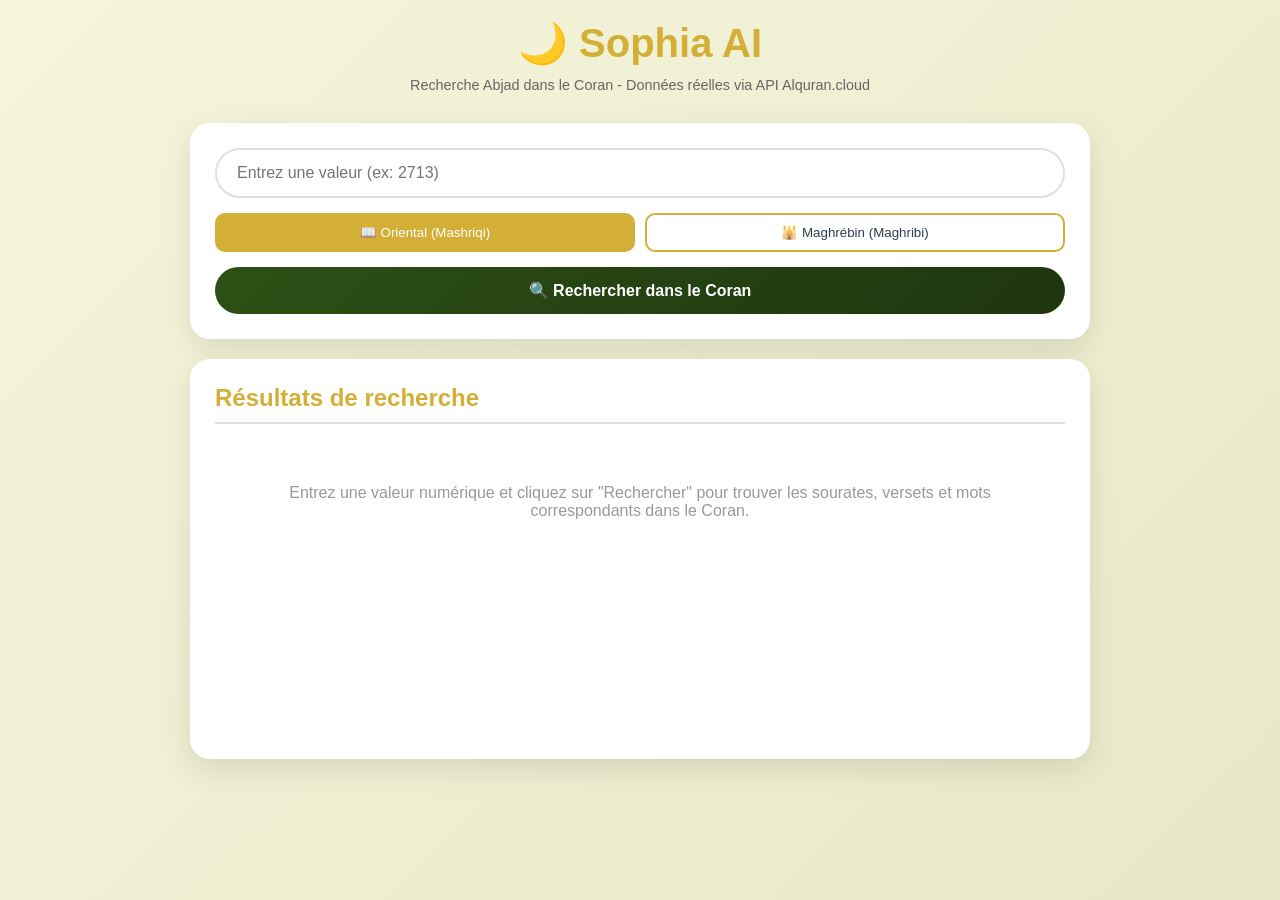
==== commit e461affa: "Update index.html" ====
--- a/index.html
+++ b/index.html
@@ -1,379 +1,313 @@
 <!DOCTYPE html>
-<html lang="fr" dir="ltr">
+<html lang="fr">
 <head>
     <meta charset="UTF-8">
     <meta name="viewport" content="width=device-width, initial-scale=1.0">
-    <meta name="description" content="Assistant IA spécialisé dans la numérologie islamique, les valeurs Abjad et le Coran.">
-    <meta name="theme-color" content="#d4af37">
-    
-    <title data-i18n="title">Sophia AI - AdadFinder</title>
-    
-    <!-- Lien vers ton fichier CSS existant -->
-    <link rel="stylesheet" href="styles.css">
-    
-    <!-- Configuration PWA -->
-    <link rel="manifest" href="manifest.json">
-    <link rel="apple-touch-icon" href="icon-192.png">
+    <title>Sophia AI - Recherche Abjad Coranique</title>
+    <style>
+        * { margin: 0; padding: 0; box-sizing: border-box; }
+        body { font-family: 'Segoe UI', sans-serif; background: linear-gradient(135deg, #f5f5dc 0%, #e8e8c8 100%); color: #2c3e50; min-height: 100vh; padding: 20px; }
+        .container { max-width: 900px; margin: 0 auto; }
+        .header { text-align: center; margin-bottom: 30px; }
+        .header h1 { color: #d4af37; font-size: 2.5rem; margin-bottom: 10px; }
+        .header p { color: #666; font-size: 0.9rem; }
+        
+        .search-box { background: white; border-radius: 20px; padding: 25px; box-shadow: 0 10px 30px rgba(0,0,0,0.1); margin-bottom: 20px; }
+        
+        .input-group { display: flex; gap: 10px; margin-bottom: 15px; }
+        input[type="number"] { flex: 1; padding: 14px 20px; border: 2px solid #e0e0e0; border-radius: 25px; font-size: 16px; outline: none; }
+        input[type="number"]:focus { border-color: #d4af37; }
+        
+        .system-toggle { display: flex; gap: 10px; margin-bottom: 15px; }
+        .toggle-btn { flex: 1; padding: 10px; border: 2px solid #d4af37; background: white; color: #2c3e50; border-radius: 10px; cursor: pointer; transition: all 0.3s; }
+        .toggle-btn.active { background: #d4af37; color: white; }
+        
+        .search-btn { width: 100%; background: linear-gradient(135deg, #2d5016, #1e360e); color: white; border: none; padding: 14px; border-radius: 25px; cursor: pointer; font-size: 16px; font-weight: 600; }
+        .search-btn:hover { transform: translateY(-2px); box-shadow: 0 4px 12px rgba(45,80,22,0.3); }
+        .search-btn:disabled { opacity: 0.6; cursor: not-allowed; }
+        
+        .results { background: white; border-radius: 20px; padding: 25px; box-shadow: 0 10px 30px rgba(0,0,0,0.1); min-height: 400px; }
+        .results h2 { color: #d4af37; margin-bottom: 20px; border-bottom: 2px solid #e0e0e0; padding-bottom: 10px; }
+        
+        .result-section { margin-bottom: 30px; }
+        .result-section h3 { color: #2d5016; margin-bottom: 15px; font-size: 1.2rem; }
+        
+        .result-item { background: #fafafa; padding: 15px; margin: 10px 0; border-radius: 10px; border-left: 4px solid #d4af37; }
+        .result-item.arabic { font-size: 1.3rem; text-align: right; direction: rtl; margin: 10px 0; color: #2c3e50; }
+        .result-item .meta { font-size: 0.9rem; color: #666; margin-top: 5px; }
+        
+        .loading { text-align: center; padding: 40px; color: #666; }
+        .loading::after { content: '...'; animation: dots 1.5s infinite; }
+        @keyframes dots { 0%, 20% { content: '.'; } 40% { content: '..'; } 60%, 100% { content: '...'; } }
+        
+        .no-results { text-align: center; padding: 40px; color: #999; }
+        
+        .stats { display: grid; grid-template-columns: repeat(auto-fit, minmax(150px, 1fr)); gap: 15px; margin-bottom: 20px; }
+        .stat-card { background: #f0f0f0; padding: 15px; border-radius: 10px; text-align: center; }
+        .stat-card .number { font-size: 2rem; color: #d4af37; font-weight: bold; }
+        .stat-card .label { font-size: 0.85rem; color: #666; }
+    </style>
 </head>
 <body>
-
-    <!-- Bouton flottant pour l'historique -->
-    <button class="toggle-history" onclick="toggleHistory()" title="Voir l'historique">📜</button>
-    
     <div class="container">
-        <!-- En-tête avec Titre, Langue et Thème -->
         <div class="header">
             <h1>🌙 Sophia AI</h1>
-            <div style="display: flex; gap: 10px; align-items: center;">
-                <select id="lang-selector" onchange="changeLanguage(this.value)" class="lang-select">
-                    <option value="fr">🇫🇷 Français</option>
-                    <option value="en">🇬🇧 English</option>
-                    <option value="ar">🇸🇦 العربية</option>
-                </select>
-                <button class="theme-toggle" onclick="toggleTheme()" title="Changer de thème">
-                    <span id="theme-icon">🌙</span>
-                </button>
+            <p>Recherche Abjad dans le Coran - Données réelles via API Alquran.cloud</p>
+        </div>
+
+        <div class="search-box">
+            <div class="input-group">
+                <input type="number" id="searchValue" placeholder="Entrez une valeur (ex: 2713)" min="1">
             </div>
+            
+            <div class="system-toggle">
+                <button class="toggle-btn active" onclick="setSystem('mashriqi')" id="btn-mashriqi">📖 Oriental (Mashriqi)</button>
+                <button class="toggle-btn" onclick="setSystem('maghribi')" id="btn-maghribi">🕌 Maghrébin (Maghribi)</button>
+            </div>
+            
+            <button class="search-btn" onclick="searchByValue()" id="searchBtn">🔍 Rechercher dans le Coran</button>
         </div>
 
-        <!-- Zone principale du Chat -->
-        <div class="chat-container">
-            <!-- Suggestions de questions rapides -->
-            <div class="suggestions" id="suggestions">
-                <!-- Rempli dynamiquement par JavaScript -->
-            </div>
-            
-            <!-- Zone d'affichage des messages -->
-            <div class="messages" id="messages">
-                <div class="message ai-message" id="welcome-message">
-                    <!-- Rempli dynamiquement par JavaScript -->
+        <div class="results" id="results">
+            <h2>Résultats de recherche</h2>
+            <p style="text-align: center; color: #999; padding: 40px;">
+                Entrez une valeur numérique et cliquez sur "Rechercher" pour trouver les sourates, versets et mots correspondants dans le Coran.
+            </p>
+        </div>
+    </div>
+
+    <script>
+        // ==========================================
+        // VALEURS ABJAD (Orientale et Maghrébine)
+        // ==========================================
+        const ABJAD_VALUES = {
+            mashriqi: {
+                'ا': 1, 'ب': 2, 'ج': 3, 'د': 4, 'ه': 5, 'و': 6, 'ز': 7, 'ح': 8, 'ط': 9,
+                'ي': 10, 'ك': 20, 'ل': 30, 'م': 40, 'ن': 50, 'س': 60, 'ع': 70, 'ف': 80, 'ص': 90,
+                'ق': 100, 'ر': 200, 'ش': 300, 'ت': 400, 'ث': 500, 'خ': 600, 'ذ': 700, 'ض': 800, 'ظ': 900, 'غ': 1000
+            },
+            maghribi: {
+                'ا': 1, 'ب': 2, 'ج': 3, 'د': 4, 'ه': 5, 'و': 6, 'ز': 7, 'ح': 8, 'ط': 9,
+                'ي': 10, 'ك': 20, 'ل': 30, 'م': 40, 'ن': 50, 'ص': 60, 'ع': 70, 'ف': 80, 'ض': 90,
+                'ق': 100, 'ر': 200, 'س': 300, 'ت': 400, 'ث': 500, 'خ': 600, 'ذ': 700, 'ظ': 800, 'غ': 900, 'ش': 1000
+            }
+        };
+
+        let currentSystem = 'mashriqi';
+        let quranData = null;
+
+        // ==========================================
+        // FONCTIONS DE CALCUL ABJAD
+        // ==========================================
+        function calculateAbjad(text) {
+            let total = 0;
+            for (let char of text) {
+                if (ABJAD_VALUES[currentSystem][char]) {
+                    total += ABJAD_VALUES[currentSystem][char];
+                }
+            }
+            return total;
+        }
+
+        function setSystem(system) {
+            currentSystem = system;
+            document.querySelectorAll('.toggle-btn').forEach(btn => btn.classList.remove('active'));
+            document.getElementById(`btn-${system}`).classList.add('active');
+        }
+
+        // ==========================================
+        // API ALQURAN.CLOUD
+        // ==========================================
+        async function loadQuranData() {
+            if (quranData) return quranData;
+
+            try {
+                const response = await fetch('https://api.alquran.cloud/v1/quran/quran-uthmani');
+                const data = await response.json();
+                
+                if (data.code === 200) {
+                    quranData = data.data.surahs;
+                    return quranData;
+                }
+            } catch (error) {
+                console.error('Erreur API:', error);
+                throw error;
+            }
+        }
+
+        // ==========================================
+        // RECHERCHE PAR VALEUR
+        // ==========================================
+        async function searchByValue() {
+            const value = parseInt(document.getElementById('searchValue').value);
+            if (!value || value < 1) {
+                alert('Veuillez entrer une valeur valide');
+                return;
+            }
+
+            const resultsDiv = document.getElementById('results');
+            const searchBtn = document.getElementById('searchBtn');
+            
+            searchBtn.disabled = true;
+            resultsDiv.innerHTML = '<div class="loading">Chargement des données du Coran et calcul en cours</div>';
+
+            try {
+                const surahs = await loadQuranData();
+                const results = {
+                    surahs: [],
+                    verses: [],
+                    words: []
+                };
+
+                // 1. Chercher dans les sourates (nom et numéro)
+                for (let surah of surahs) {
+                    // Valeur du nom de la sourate
+                    const nameValue = calculateAbjad(surah.name);
+                    if (nameValue === value) {
+                        results.surahs.push({
+                            type: 'name',
+                            number: surah.number,
+                            name: surah.name,
+                            englishName: surah.englishName,
+                            value: nameValue
+                        });
+                    }
+                    
+                    // Numéro de la sourate
+                    if (surah.number === value) {
+                        results.surahs.push({
+                            type: 'number',
+                            number: surah.number,
+                            name: surah.name,
+                            englishName: surah.englishName,
+                            value: surah.number
+                        });
+                    }
+                }
+
+                // 2. Chercher dans les versets
+                for (let surah of surahs) {
+                    for (let ayah of surah.ayahs) {
+                        const ayahValue = calculateAbjad(ayah.text);
+                        if (ayahValue === value) {
+                            results.verses.push({
+                                surah: surah.englishName,
+                                surahArabic: surah.name,
+                                number: ayah.numberInSurah,
+                                text: ayah.text,
+                                value: ayahValue
+                            });
+                        }
+                    }
+                }
+
+                // 3. Chercher dans les mots individuels (limité aux 100 premiers pour la performance)
+                let wordCount = 0;
+                for (let surah of surahs.slice(0, 10)) {
+                    if (wordCount >= 100) break;
+                    for (let ayah of surah.ayahs.slice(0, 5)) {
+                        const words = ayah.text.split(' ');
+                        for (let word of words) {
+                            if (wordCount >= 100) break;
+                            const wordValue = calculateAbjad(word);
+                            if (wordValue === value) {
+                                results.words.push({
+                                    word: word,
+                                    surah: surah.englishName,
+                                    ayah: ayah.numberInSurah,
+                                    value: wordValue
+                                });
+                                wordCount++;
+                            }
+                        }
+                    }
+                }
+
+                displayResults(value, results);
+            } catch (error) {
+                resultsDiv.innerHTML = `<div class="no-results">❌ Erreur lors du chargement des données. Vérifiez votre connexion internet.</div>`;
+            } finally {
+                searchBtn.disabled = false;
+            }
+        }
+
+        // ==========================================
+        // AFFICHAGE DES RÉSULTATS
+        // ==========================================
+        function displayResults(value, results) {
+            const resultsDiv = document.getElementById('results');
+            
+            let html = `<h2>Résultats pour la valeur ${value} (Système ${currentSystem === 'mashriqi' ? 'Oriental' : 'Maghrébin'})</h2>`;
+            
+            // Statistiques
+            html += `
+                <div class="stats">
+                    <div class="stat-card">
+                        <div class="number">${results.surahs.length}</div>
+                        <div class="label">Sourates trouvées</div>
+                    </div>
+                    <div class="stat-card">
+                        <div class="number">${results.verses.length}</div>
+                        <div class="label">Versets trouvés</div>
+                    </div>
+                    <div class="stat-card">
+                        <div class="number">${results.words.length}</div>
+                        <div class="label">Mots trouvés</div>
+                    </div>
                 </div>
-            </div>
-            
-            <!-- Zone de saisie -->
-            <div class="input-container">
-                <input type="text" id="userInput" data-i18n-placeholder="placeholder" placeholder="Posez votre question..." onkeypress="handleKeyPress(event)">
-                <button class="send-btn" data-i18n="send" onclick="sendMessage()">Envoyer</button>
-            </div>
-        </div>
-        
-        <!-- Lien vers le site principal -->
-        <p style="text-align: center; margin-top: 20px; font-size: 14px;">
-            <a href="https://adadfinder.com" target="_blank" style="color: var(--accent-gold); text-decoration: none; font-weight: bold;">
-                🔗 Visiter le site principal : adadfinder.com
-            </a>
-        </p>
-    </div>
-
-    <!-- Panneau latéral de l'historique -->
-    <div class="history-panel" id="historyPanel">
-        <h2 data-i18n="history">Historique</h2>
-        <div id="historyList">
-            <!-- Les conversations seront listées ici -->
-        </div>
-        <button onclick="clearHistory()" class="btn-clear" data-i18n="clearHistory">
-            Effacer tout l'historique
-        </button>
-    </div>
-
-    <!-- ========================================================= -->
-    <!-- CHARGEMENT DES FICHIERS EXTERNES (Dans l'ordre strict)    -->
-    <!-- ========================================================= -->
-    <script src="translations.js"></script>
-    <script src="data.js"></script>
-    <script src="search-engine.js"></script>
-
-    <!-- ========================================================= -->
-    <!-- LOGIQUE COMPLÈTE DE L'APPLICATION (Aucun raccourci)       -->
-    <!-- ========================================================= -->
-    <script>
-        // ==========================================
-        // 1. GESTION DES LANGUES (I18N)
-        // ==========================================
-        const TRANSLATIONS = {
-            fr: {
-                title: "Sophia AI - AdadFinder",
-                placeholder: "Posez votre question sur les valeurs Abjad...",
-                send: "Envoyer",
-                history: "Historique des conversations",
-                clearHistory: "🗑️ Effacer tout l'historique",
-                welcome: "🌙 Bienvenue sur Sophia AI !\nJe suis spécialisée dans la numérologie islamique, les valeurs Abjad et le Coran.\n\nExemples de questions :\n• '2713 correspond à quel verset ?'\n• 'Quelle est la valeur de محمد ?'\n• 'Donne-moi les 99 noms d'Allah'",
-                suggestions: ["2713 = quel verset ?", "valeur de محمد", "99 noms d'Allah", "Sourate Al-Fatiha", "Aide"],
-                prefixes: {
-                    abjadResult: "📖 Résultats pour la valeur Abjad",
-                    verse: "🕌 **Verset Coranique**",
-                    nameOfAllah: "✨ **Nom d'Allah**",
-                    famousWord: "📝 **Mot célèbre**",
-                    theme: "🎯 Thème",
-                    translation: "💭 Traduction",
-                    value: "🔢 Valeur Abjad de",
-                    notFound: "❌ Je n'ai pas trouvé de correspondance pour cette valeur dans ma base de données.",
-                    help: "🌙 **Comment utiliser Sophia AI :**\n\n1️⃣ Tapez un **nombre** (ex: 786) pour trouver le verset correspondant.\n2️⃣ Tapez un **mot arabe** (ex: الله) pour calculer sa valeur Abjad.\n3️⃣ Tapez **'99 noms'** pour voir la liste des noms d'Allah.\n4️⃣ Tapez **'Sourate'** + un nom pour avoir des informations."
-                }
-            },
-            en: {
-                title: "Sophia AI - AdadFinder",
-                placeholder: "Ask your question about Abjad values...",
-                send: "Send",
-                history: "Conversation History",
-                clearHistory: "🗑️ Clear all history",
-                welcome: "🌙 Welcome to Sophia AI!\nI specialize in Islamic numerology, Abjad values, and the Quran.\n\nExample questions:\n• 'Which verse corresponds to 2713?'\n• 'What is the value of محمد?'\n• 'Give me the 99 Names of Allah'",
-                suggestions: ["2713 = which verse?", "value of محمد", "99 Names of Allah", "Surah Al-Fatiha", "Help"],
-                prefixes: {
-                    abjadResult: "📖 Results for Abjad value",
-                    verse: "🕌 **Quranic Verse**",
-                    nameOfAllah: "✨ **Name of Allah**",
-                    famousWord: "📝 **Famous Word**",
-                    theme: "🎯 Theme",
-                    translation: "💭 Translation",
-                    value: "🔢 Abjad value of",
-                    notFound: "❌ I did not find any correspondence for this value in my database.",
-                    help: "🌙 **How to use Sophia AI:**\n\n1️⃣ Type a **number** (e.g., 786) to find the corresponding verse.\n2️⃣ Type an **Arabic word** (e.g., الله) to calculate its Abjad value.\n3️⃣ Type **'99 names'** to see the Names of Allah.\n4️⃣ Type **'Surah'** + a name for information."
-                }
-            },
-            ar: {
-                title: "صوفيا أيه - عداد فايندر",
-                placeholder: "اطرح سؤالك حول القيم الأبجدية...",
-                send: "إرسال",
-                history: "سجل المحادثات",
-                clearHistory: "🗑️ مسح السجل بالكامل",
-                welcome: "🌙 مرحباً بك في صوفيا أيه!\nأنا متخصصة في الحساب الأبجدي الإسلامي وقيم الأبجد والقرآن الكريم.\n\nأمثلة على الأسئلة:\n• 'ما هي الآية المقابلة لـ 2713؟'\n• 'ما هي قيمة محمد؟'\n• 'أعطني أسماء الله الحسنى'",
-                suggestions: ["2713 = أي آية؟", "قيمة محمد", "أسماء الله الحسنى", "سورة الفاتحة", "مساعدة"],
-                prefixes: {
-                    abjadResult: "📖 نتائج القيمة الأبجدية",
-                    verse: "🕌 **آية قرآنية**",
-                    nameOfAllah: "✨ **اسم من أسماء الله**",
-                    famousWord: "📝 **كلمة مشهورة**",
-                    theme: "🎯 الموضوع",
-                    translation: "💭 الترجمة",
-                    value: "🔢 القيمة الأبجدية لـ",
-                    notFound: "❌ لم أجد أي تطابق لهذه القيمة في قاعدة البيانات الخاصة بي.",
-                    help: "🌙 **كيفية استخدام صوفيا أيه:**\n\n1️⃣ اكتب **رقماً** (مثال: 786) للعثور على الآية المقابلة.\n2️⃣ اكتب **كلمة عربية** (مثال: الله) لحساب قيمتها الأبجدية.\n3️⃣ اكتب **'أسماء الله'** لرؤية أسماء الله الحسنى.\n4️⃣ اكتب **'سورة'** + اسم للحصول على معلومات."
-                }
-            }
-        };
-
-        let currentLang = localStorage.getItem('sophia_lang') || 'fr';
-
-        function t(key) {
-            const keys = key.split('.');
-            let value = TRANSLATIONS[currentLang];
-            for (let k of keys) {
-                value = value ? value[k] : key;
-            }
-            return value || key;
-        }
-
-        function changeLanguage(lang) {
-            currentLang = lang;
-            localStorage.setItem('sophia_lang', lang);
-            
-            // Gestion de la direction du texte (RTL pour l'arabe)
-            document.documentElement.lang = lang;
-            document.documentElement.dir = (lang === 'ar') ? 'rtl' : 'ltr';
-            
-            // Mise à jour de tous les textes statiques
-            document.querySelectorAll('[data-i18n]').forEach(el => {
-                el.textContent = t(el.getAttribute('data-i18n'));
-            });
-            
-            // Mise à jour des placeholders
-            document.querySelectorAll('[data-i18n-placeholder]').forEach(el => {
-                el.placeholder = t(el.getAttribute('data-i18n-placeholder'));
-            });
-            
-            // Mise à jour du message de bienvenue et des suggestions
-            document.getElementById('welcome-message').textContent = t('welcome');
-            renderSuggestions();
-            document.getElementById('lang-selector').value = lang;
-        }
-
-        function renderSuggestions() {
-            const container = document.getElementById('suggestions');
-            container.innerHTML = '';
-            const suggestionsList = t('suggestions');
-            suggestionsList.forEach(text => {
-                const btn = document.createElement('button');
-                btn.className = 'suggestion-btn';
-                btn.textContent = text;
-                btn.onclick = () => {
-                    document.getElementById('userInput').value = text;
-                    sendMessage();
-                };
-                container.appendChild(btn);
-            });
-        }
-
-        // ==========================================
-        // 2. GESTION DU THÈME (Sombre / Clair)
-        // ==========================================
-        function toggleTheme() {
-            const html = document.documentElement;
-            const currentTheme = html.getAttribute('data-theme');
-            const newTheme = currentTheme === 'dark' ? 'light' : 'dark';
-            
-            html.setAttribute('data-theme', newTheme);
-            localStorage.setItem('theme', newTheme);
-            document.getElementById('theme-icon').textContent = newTheme === 'dark' ? '☀️' : '🌙';
-        }
-
-        // ==========================================
-        // 3. GESTION DE L'HISTORIQUE DES CONVERSATIONS
-        // ==========================================
-        let conversations = JSON.parse(localStorage.getItem('conversations')) || [];
-        let currentConversation = [];
-
-        function toggleHistory() {
-            document.getElementById('historyPanel').classList.toggle('open');
-            loadHistory();
-        }
-
-        function saveConversation() {
-            if (currentConversation.length > 0) {
-                const title = currentConversation[0].text.substring(0, 30) + '...';
-                conversations.push({
-                    id: Date.now(),
-                    title: title,
-                    messages: currentConversation,
-                    date: new Date().toLocaleDateString(currentLang === 'fr' ? 'fr-FR' : (currentLang === 'ar' ? 'ar-SA' : 'en-US'))
+            `;
+
+            // Sourates
+            if (results.surahs.length > 0) {
+                html += '<div class="result-section"><h3>📖 Sourates</h3>';
+                results.surahs.forEach(s => {
+                    html += `
+                        <div class="result-item">
+                            <strong>Sourate ${s.number}: ${s.englishName}</strong>
+                            <div class="arabic">${s.name}</div>
+                            <div class="meta">Type: ${s.type === 'name' ? 'Valeur du nom' : 'Numéro de sourate'} | Valeur: ${s.value}</div>
+                        </div>
+                    `;
                 });
-                localStorage.setItem('conversations', JSON.stringify(conversations));
-                currentConversation = []; // Réinitialiser pour la prochaine conversation
-            }
-        }
-
-        function loadHistory() {
-            const historyList = document.getElementById('historyList');
-            historyList.innerHTML = '';
-            
-            if (conversations.length === 0) {
-                historyList.innerHTML = '<p style="text-align:center; color: #888; margin-top:20px;">Aucun historique</p>';
-                return;
-            }
-
-            conversations.slice().reverse().forEach(conv => {
-                const item = document.createElement('div');
-                item.className = 'history-item';
-                item.innerHTML = `
-                    <strong>${conv.title}</strong>
-                    <br><small style="color: #888;">${conv.date}</small>
-                `;
-                item.onclick = () => {
-                    document.getElementById('messages').innerHTML = '';
-                    conv.messages.forEach(msg => displayMessage(msg.text, msg.type, false));
-                    toggleHistory(); // Fermer le panneau après sélection
-                };
-                historyList.appendChild(item);
-            });
-        }
-
-        function clearHistory() {
-            const confirmMsg = currentLang === 'ar' ? 'هل أنت متأكد من مسح السجل؟' : 
-                               (currentLang === 'en' ? 'Are you sure you want to clear all history?' : 'Êtes-vous sûr de vouloir effacer tout l\'historique ?');
-            if (confirm(confirmMsg)) {
-                conversations = [];
-                localStorage.removeItem('conversations');
-                loadHistory();
-            }
-        }
-
-        // ==========================================
-        // 4. GESTION DU CHAT ET DE L'IA
-        // ==========================================
-        function displayMessage(text, type, save = true) {
-            const messagesDiv = document.getElementById('messages');
-            const messageDiv = document.createElement('div');
-            messageDiv.className = `message ${type}-message`;
-            messageDiv.textContent = text;
-            messagesDiv.appendChild(messageDiv);
-            
-            // Scroll automatique vers le bas
-            messagesDiv.scrollTop = messagesDiv.scrollHeight;
-
-            if (save) {
-                currentConversation.push({ text, type, time: Date.now() });
-            }
-        }
-
-        function sendMessage() {
-            const input = document.getElementById('userInput');
-            const text = input.value.trim();
-            
-            if (!text) return;
-
-            // Afficher le message de l'utilisateur
-            displayMessage(text, 'user');
-            input.value = '';
-
-            // Simuler un petit délai de réflexion de l'IA
-            setTimeout(() => {
-                // 1. Essayer de trouver une réponse via le moteur de recherche Abjad
-                let response = null;
-                if (typeof searchEngine !== 'undefined') {
-                    response = searchEngine.search(text);
-                }
-                
-                // 2. Si aucune réponse structurée, utiliser la réponse de secours
-                if (!response) {
-                    response = getFallbackResponse(text);
-                }
-                
-                displayMessage(response, 'ai');
-                
-                // Sauvegarder la conversation si elle contient au moins 2 messages (1 user + 1 IA)
-                if (currentConversation.length >= 2) {
-                    saveConversation();
-                }
-            }, 400);
-        }
-
-        function handleKeyPress(event) {
-            if (event.key === 'Enter') {
-                sendMessage();
-            }
-        }
-
-        function getFallbackResponse(text) {
-            const lowerText = text.toLowerCase();
-            
-            // Détection des mots-clés d'aide dans les 3 langues
-            if (lowerText.includes("aide") || lowerText.includes("help") || lowerText.includes("مساعدة") || lowerText.includes("كيف")) {
-                return t('prefixes.help');
-            }
-            
-            // Réponse par défaut si l'IA ne comprend pas la requête
-            const defaultResponses = {
-                fr: "Je suis Sophia AI, spécialisée dans les valeurs Abjad et le Coran. Tapez 'Aide' pour voir ce que je peux faire.",
-                en: "I am Sophia AI, specialized in Abjad values and the Quran. Type 'Help' to see what I can do.",
-                ar: "أنا صوفيا أيه، متخصصة في القيم الأبجدية والقرآن. اكتب 'مساعدة' لمعرفة ما يمكنني فعله."
-            };
-            
-            return defaultResponses[currentLang] || defaultResponses['fr'];
-        }
-
-        // ==========================================
-        // 5. INITIALISATION AU CHARGEMENT DE LA PAGE
-        // ==========================================
-        document.addEventListener('DOMContentLoaded', () => {
-            // 1. Charger le thème sauvegardé
-            const savedTheme = localStorage.getItem('theme') || 'light';
-            document.documentElement.setAttribute('data-theme', savedTheme);
-            document.getElementById('theme-icon').textContent = savedTheme === 'dark' ? '☀️' : '🌙';
-            
-            // 2. Charger la langue sauvegardée
-            changeLanguage(currentLang);
-            
-            // 3. Enregistrer le Service Worker pour la PWA
-            if ('serviceWorker' in navigator) {
-                navigator.serviceWorker.register('service-worker.js')
-                    .then(registration => {
-                        console.log('Service Worker enregistré avec succès:', registration.scope);
-                    })
-                    .catch(error => {
-                        console.log('Échec de l\'enregistrement du Service Worker:', error);
-                    });
-            }
-        });
+                html += '</div>';
+            }
+
+            // Versets
+            if (results.verses.length > 0) {
+                html += '<div class="result-section"><h3>🕌 Versets</h3>';
+                results.verses.forEach(v => {
+                    html += `
+                        <div class="result-item">
+                            <strong>${v.surah} (${v.surahArabic}) - Verset ${v.number}</strong>
+                            <div class="arabic">${v.text}</div>
+                            <div class="meta">Valeur Abjad: ${v.value}</div>
+                        </div>
+                    `;
+                });
+                html += '</div>';
+            }
+
+            // Mots
+            if (results.words.length > 0) {
+                html += '<div class="result-section"><h3>📝 Mots</h3>';
+                results.words.forEach(w => {
+                    html += `
+                        <div class="result-item">
+                            <div class="arabic">${w.word}</div>
+                            <div class="meta">${w.surah} - Verset ${w.ayah} | Valeur: ${w.value}</div>
+                        </div>
+                    `;
+                });
+                html += '</div>';
+            }
+
+            // Aucun résultat
+            if (results.surahs.length === 0 && results.verses.length === 0 && results.words.length === 0) {
+                html += '<div class="no-results">Aucun résultat trouvé pour cette valeur dans le Coran.</div>';
+            }
+
+            resultsDiv.innerHTML = html;
+        }
     </script>
 </body>
 </html>
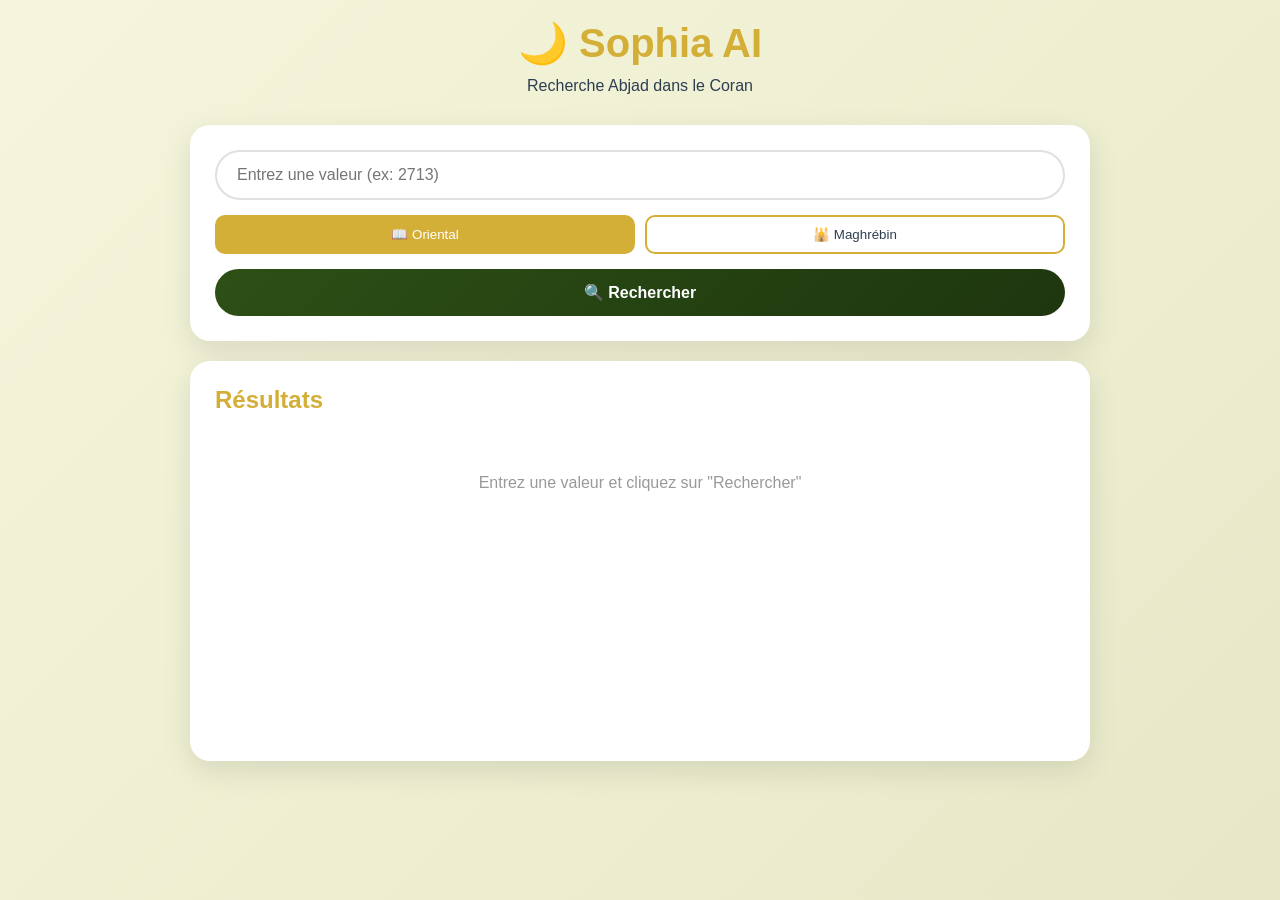
==== commit 94957753: "Update index.html" ====
--- a/index.html
+++ b/index.html
@@ -3,56 +3,112 @@
 <head>
     <meta charset="UTF-8">
     <meta name="viewport" content="width=device-width, initial-scale=1.0">
-    <title>Sophia AI - Recherche Abjad Coranique</title>
+    <title>Sophia AI - Recherche Abjad</title>
     <style>
         * { margin: 0; padding: 0; box-sizing: border-box; }
-        body { font-family: 'Segoe UI', sans-serif; background: linear-gradient(135deg, #f5f5dc 0%, #e8e8c8 100%); color: #2c3e50; min-height: 100vh; padding: 20px; }
+        body { 
+            font-family: 'Segoe UI', sans-serif; 
+            background: linear-gradient(135deg, #f5f5dc 0%, #e8e8c8 100%); 
+            color: #2c3e50; 
+            min-height: 100vh; 
+            padding: 20px; 
+        }
         .container { max-width: 900px; margin: 0 auto; }
         .header { text-align: center; margin-bottom: 30px; }
         .header h1 { color: #d4af37; font-size: 2.5rem; margin-bottom: 10px; }
-        .header p { color: #666; font-size: 0.9rem; }
-        
-        .search-box { background: white; border-radius: 20px; padding: 25px; box-shadow: 0 10px 30px rgba(0,0,0,0.1); margin-bottom: 20px; }
+        
+        .search-box { 
+            background: white; 
+            border-radius: 20px; 
+            padding: 25px; 
+            box-shadow: 0 10px 30px rgba(0,0,0,0.1); 
+            margin-bottom: 20px; 
+        }
         
         .input-group { display: flex; gap: 10px; margin-bottom: 15px; }
-        input[type="number"] { flex: 1; padding: 14px 20px; border: 2px solid #e0e0e0; border-radius: 25px; font-size: 16px; outline: none; }
+        input[type="number"] { 
+            flex: 1; 
+            padding: 14px 20px; 
+            border: 2px solid #e0e0e0; 
+            border-radius: 25px; 
+            font-size: 16px; 
+            outline: none; 
+        }
         input[type="number"]:focus { border-color: #d4af37; }
         
         .system-toggle { display: flex; gap: 10px; margin-bottom: 15px; }
-        .toggle-btn { flex: 1; padding: 10px; border: 2px solid #d4af37; background: white; color: #2c3e50; border-radius: 10px; cursor: pointer; transition: all 0.3s; }
+        .toggle-btn { 
+            flex: 1; 
+            padding: 10px; 
+            border: 2px solid #d4af37; 
+            background: white; 
+            color: #2c3e50; 
+            border-radius: 10px; 
+            cursor: pointer; 
+            transition: all 0.3s; 
+        }
         .toggle-btn.active { background: #d4af37; color: white; }
         
-        .search-btn { width: 100%; background: linear-gradient(135deg, #2d5016, #1e360e); color: white; border: none; padding: 14px; border-radius: 25px; cursor: pointer; font-size: 16px; font-weight: 600; }
-        .search-btn:hover { transform: translateY(-2px); box-shadow: 0 4px 12px rgba(45,80,22,0.3); }
+        .search-btn { 
+            width: 100%; 
+            background: linear-gradient(135deg, #2d5016, #1e360e); 
+            color: white; 
+            border: none; 
+            padding: 14px; 
+            border-radius: 25px; 
+            cursor: pointer; 
+            font-size: 16px; 
+            font-weight: 600; 
+        }
+        .search-btn:hover { transform: translateY(-2px); }
         .search-btn:disabled { opacity: 0.6; cursor: not-allowed; }
         
-        .results { background: white; border-radius: 20px; padding: 25px; box-shadow: 0 10px 30px rgba(0,0,0,0.1); min-height: 400px; }
-        .results h2 { color: #d4af37; margin-bottom: 20px; border-bottom: 2px solid #e0e0e0; padding-bottom: 10px; }
-        
-        .result-section { margin-bottom: 30px; }
-        .result-section h3 { color: #2d5016; margin-bottom: 15px; font-size: 1.2rem; }
-        
-        .result-item { background: #fafafa; padding: 15px; margin: 10px 0; border-radius: 10px; border-left: 4px solid #d4af37; }
-        .result-item.arabic { font-size: 1.3rem; text-align: right; direction: rtl; margin: 10px 0; color: #2c3e50; }
-        .result-item .meta { font-size: 0.9rem; color: #666; margin-top: 5px; }
+        .results { 
+            background: white; 
+            border-radius: 20px; 
+            padding: 25px; 
+            box-shadow: 0 10px 30px rgba(0,0,0,0.1); 
+            min-height: 400px; 
+        }
+        .results h2 { color: #d4af37; margin-bottom: 20px; }
+        
+        .result-item { 
+            background: #fafafa; 
+            padding: 15px; 
+            margin: 10px 0; 
+            border-radius: 10px; 
+            border-left: 4px solid #d4af37; 
+        }
+        .result-item .arabic { 
+            font-size: 1.3rem; 
+            text-align: right; 
+            direction: rtl; 
+            margin: 10px 0; 
+        }
         
         .loading { text-align: center; padding: 40px; color: #666; }
-        .loading::after { content: '...'; animation: dots 1.5s infinite; }
-        @keyframes dots { 0%, 20% { content: '.'; } 40% { content: '..'; } 60%, 100% { content: '...'; } }
-        
         .no-results { text-align: center; padding: 40px; color: #999; }
         
-        .stats { display: grid; grid-template-columns: repeat(auto-fit, minmax(150px, 1fr)); gap: 15px; margin-bottom: 20px; }
-        .stat-card { background: #f0f0f0; padding: 15px; border-radius: 10px; text-align: center; }
+        .stats { 
+            display: grid; 
+            grid-template-columns: repeat(auto-fit, minmax(150px, 1fr)); 
+            gap: 15px; 
+            margin-bottom: 20px; 
+        }
+        .stat-card { 
+            background: #f0f0f0; 
+            padding: 15px; 
+            border-radius: 10px; 
+            text-align: center; 
+        }
         .stat-card .number { font-size: 2rem; color: #d4af37; font-weight: bold; }
-        .stat-card .label { font-size: 0.85rem; color: #666; }
     </style>
 </head>
 <body>
     <div class="container">
         <div class="header">
             <h1>🌙 Sophia AI</h1>
-            <p>Recherche Abjad dans le Coran - Données réelles via API Alquran.cloud</p>
+            <p>Recherche Abjad dans le Coran</p>
         </div>
 
         <div class="search-box">
@@ -61,25 +117,23 @@
             </div>
             
             <div class="system-toggle">
-                <button class="toggle-btn active" onclick="setSystem('mashriqi')" id="btn-mashriqi">📖 Oriental (Mashriqi)</button>
-                <button class="toggle-btn" onclick="setSystem('maghribi')" id="btn-maghribi">🕌 Maghrébin (Maghribi)</button>
+                <button class="toggle-btn active" onclick="setSystem('mashriqi')" id="btn-mashriqi">📖 Oriental</button>
+                <button class="toggle-btn" onclick="setSystem('maghribi')" id="btn-maghribi">🕌 Maghrébin</button>
             </div>
             
-            <button class="search-btn" onclick="searchByValue()" id="searchBtn">🔍 Rechercher dans le Coran</button>
+            <button class="search-btn" onclick="searchByValue()" id="searchBtn">🔍 Rechercher</button>
         </div>
 
         <div class="results" id="results">
-            <h2>Résultats de recherche</h2>
+            <h2>Résultats</h2>
             <p style="text-align: center; color: #999; padding: 40px;">
-                Entrez une valeur numérique et cliquez sur "Rechercher" pour trouver les sourates, versets et mots correspondants dans le Coran.
+                Entrez une valeur et cliquez sur "Rechercher"
             </p>
         </div>
     </div>
 
     <script>
-        // ==========================================
-        // VALEURS ABJAD (Orientale et Maghrébine)
-        // ==========================================
+        // VALEURS ABJAD
         const ABJAD_VALUES = {
             mashriqi: {
                 'ا': 1, 'ب': 2, 'ج': 3, 'د': 4, 'ه': 5, 'و': 6, 'ز': 7, 'ح': 8, 'ط': 9,
@@ -96,9 +150,6 @@
         let currentSystem = 'mashriqi';
         let quranData = null;
 
-        // ==========================================
-        // FONCTIONS DE CALCUL ABJAD
-        // ==========================================
         function calculateAbjad(text) {
             let total = 0;
             for (let char of text) {
@@ -115,16 +166,11 @@
             document.getElementById(`btn-${system}`).classList.add('active');
         }
 
-        // ==========================================
-        // API ALQURAN.CLOUD
-        // ==========================================
         async function loadQuranData() {
             if (quranData) return quranData;
-
             try {
                 const response = await fetch('https://api.alquran.cloud/v1/quran/quran-uthmani');
                 const data = await response.json();
-                
                 if (data.code === 200) {
                     quranData = data.data.surahs;
                     return quranData;
@@ -135,9 +181,6 @@
             }
         }
 
-        // ==========================================
-        // RECHERCHE PAR VALEUR
-        // ==========================================
         async function searchByValue() {
             const value = parseInt(document.getElementById('searchValue').value);
             if (!value || value < 1) {
@@ -149,19 +192,14 @@
             const searchBtn = document.getElementById('searchBtn');
             
             searchBtn.disabled = true;
-            resultsDiv.innerHTML = '<div class="loading">Chargement des données du Coran et calcul en cours</div>';
+            resultsDiv.innerHTML = '<div class="loading">Chargement et calcul en cours...</div>';
 
             try {
                 const surahs = await loadQuranData();
-                const results = {
-                    surahs: [],
-                    verses: [],
-                    words: []
-                };
-
-                // 1. Chercher dans les sourates (nom et numéro)
+                const results = { surahs: [], verses: [], words: [] };
+
+                // Chercher dans les sourates
                 for (let surah of surahs) {
-                    // Valeur du nom de la sourate
                     const nameValue = calculateAbjad(surah.name);
                     if (nameValue === value) {
                         results.surahs.push({
@@ -172,8 +210,6 @@
                             value: nameValue
                         });
                     }
-                    
-                    // Numéro de la sourate
                     if (surah.number === value) {
                         results.surahs.push({
                             type: 'number',
@@ -185,7 +221,7 @@
                     }
                 }
 
-                // 2. Chercher dans les versets
+                // Chercher dans les versets
                 for (let surah of surahs) {
                     for (let ayah of surah.ayahs) {
                         const ayahValue = calculateAbjad(ayah.text);
@@ -201,7 +237,7 @@
                     }
                 }
 
-                // 3. Chercher dans les mots individuels (limité aux 100 premiers pour la performance)
+                // Chercher dans les mots (limité)
                 let wordCount = 0;
                 for (let surah of surahs.slice(0, 10)) {
                     if (wordCount >= 100) break;
@@ -225,85 +261,56 @@
 
                 displayResults(value, results);
             } catch (error) {
-                resultsDiv.innerHTML = `<div class="no-results">❌ Erreur lors du chargement des données. Vérifiez votre connexion internet.</div>`;
+                resultsDiv.innerHTML = '<div class="no-results">❌ Erreur de chargement. Vérifiez votre connexion.</div>';
             } finally {
                 searchBtn.disabled = false;
             }
         }
 
-        // ==========================================
-        // AFFICHAGE DES RÉSULTATS
-        // ==========================================
         function displayResults(value, results) {
             const resultsDiv = document.getElementById('results');
+            let html = `<h2>Résultats pour ${value} (${currentSystem === 'mashriqi' ? 'Oriental' : 'Maghrébin'})</h2>`;
             
-            let html = `<h2>Résultats pour la valeur ${value} (Système ${currentSystem === 'mashriqi' ? 'Oriental' : 'Maghrébin'})</h2>`;
-            
-            // Statistiques
-            html += `
-                <div class="stats">
-                    <div class="stat-card">
-                        <div class="number">${results.surahs.length}</div>
-                        <div class="label">Sourates trouvées</div>
-                    </div>
-                    <div class="stat-card">
-                        <div class="number">${results.verses.length}</div>
-                        <div class="label">Versets trouvés</div>
-                    </div>
-                    <div class="stat-card">
-                        <div class="number">${results.words.length}</div>
-                        <div class="label">Mots trouvés</div>
-                    </div>
-                </div>
-            `;
-
-            // Sourates
+            html += `<div class="stats">
+                <div class="stat-card"><div class="number">${results.surahs.length}</div><div class="label">Sourates</div></div>
+                <div class="stat-card"><div class="number">${results.verses.length}</div><div class="label">Versets</div></div>
+                <div class="stat-card"><div class="number">${results.words.length}</div><div class="label">Mots</div></div>
+            </div>`;
+
             if (results.surahs.length > 0) {
-                html += '<div class="result-section"><h3>📖 Sourates</h3>';
+                html += '<h3>📖 Sourates</h3>';
                 results.surahs.forEach(s => {
-                    html += `
-                        <div class="result-item">
-                            <strong>Sourate ${s.number}: ${s.englishName}</strong>
-                            <div class="arabic">${s.name}</div>
-                            <div class="meta">Type: ${s.type === 'name' ? 'Valeur du nom' : 'Numéro de sourate'} | Valeur: ${s.value}</div>
-                        </div>
-                    `;
+                    html += `<div class="result-item">
+                        <strong>Sourate ${s.number}: ${s.englishName}</strong>
+                        <div class="arabic">${s.name}</div>
+                        <div>Type: ${s.type === 'name' ? 'Nom' : 'Numéro'} | Valeur: ${s.value}</div>
+                    </div>`;
                 });
-                html += '</div>';
-            }
-
-            // Versets
+            }
+
             if (results.verses.length > 0) {
-                html += '<div class="result-section"><h3>🕌 Versets</h3>';
+                html += '<h3>🕌 Versets</h3>';
                 results.verses.forEach(v => {
-                    html += `
-                        <div class="result-item">
-                            <strong>${v.surah} (${v.surahArabic}) - Verset ${v.number}</strong>
-                            <div class="arabic">${v.text}</div>
-                            <div class="meta">Valeur Abjad: ${v.value}</div>
-                        </div>
-                    `;
+                    html += `<div class="result-item">
+                        <strong>${v.surah} - Verset ${v.number}</strong>
+                        <div class="arabic">${v.text}</div>
+                        <div>Valeur: ${v.value}</div>
+                    </div>`;
                 });
-                html += '</div>';
-            }
-
-            // Mots
+            }
+
             if (results.words.length > 0) {
-                html += '<div class="result-section"><h3>📝 Mots</h3>';
+                html += '<h3>📝 Mots</h3>';
                 results.words.forEach(w => {
-                    html += `
-                        <div class="result-item">
-                            <div class="arabic">${w.word}</div>
-                            <div class="meta">${w.surah} - Verset ${w.ayah} | Valeur: ${w.value}</div>
-                        </div>
-                    `;
+                    html += `<div class="result-item">
+                        <div class="arabic">${w.word}</div>
+                        <div>${w.surah} - Verset ${w.ayah} | Valeur: ${w.value}</div>
+                    </div>`;
                 });
-                html += '</div>';
-            }
-
-            // Aucun résultat
+            }
+
             if (results.surahs.length === 0 && results.verses.length === 0 && results.words.length === 0) {
-                html += '<div class="no-results">Aucun résultat trouvé pour cette valeur dans le Coran.</div>';
+                html += '<div class="no-results">Aucun résultat trouvé</div>';
             }
 
             resultsDiv.innerHTML = html;
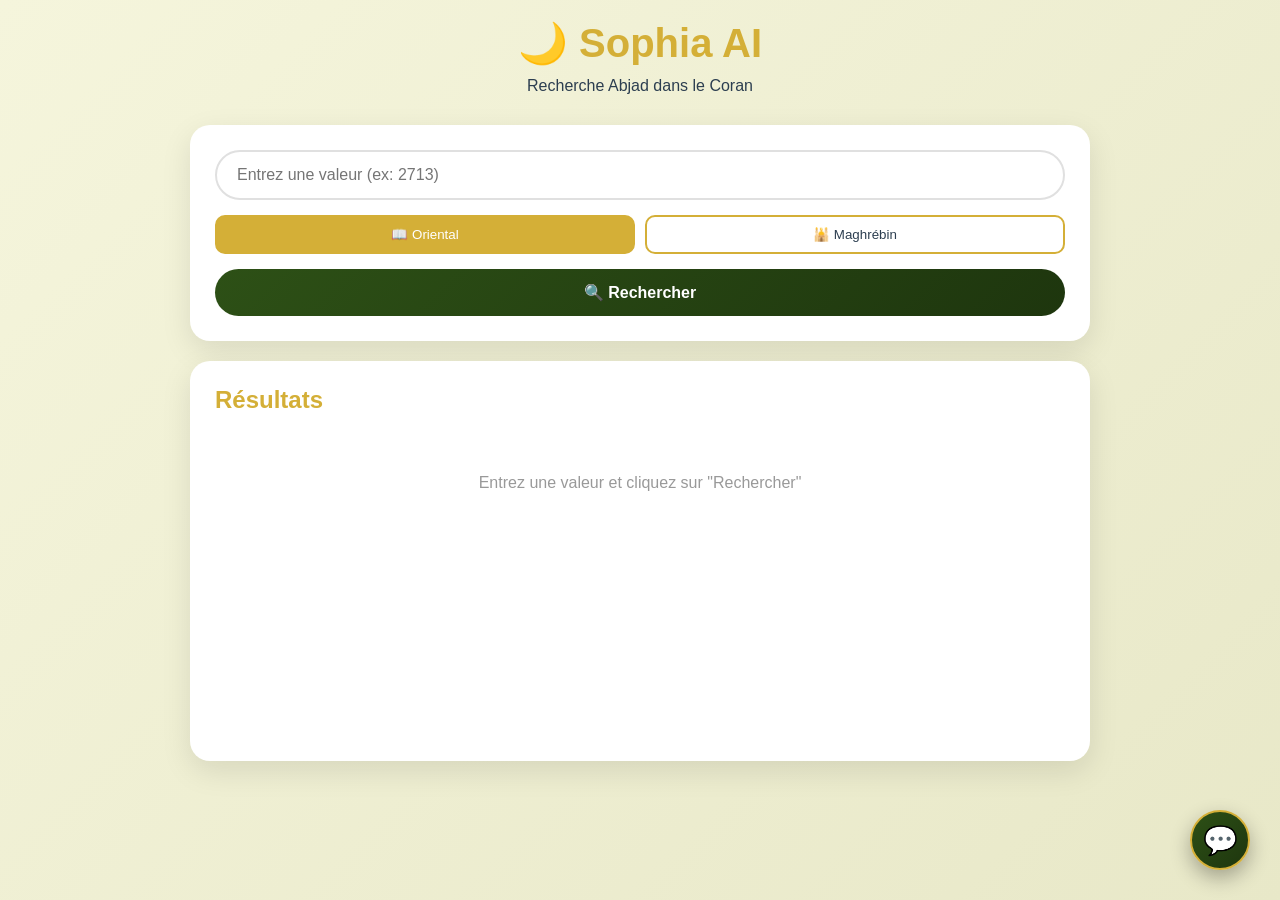
==== commit fd88af3b: "Update index.html" ====
--- a/index.html
+++ b/index.html
@@ -104,6 +104,233 @@
         .stat-card .number { font-size: 2rem; color: #d4af37; font-weight: bold; }
     </style>
 </head>
+    <!-- Sophia Chat Widget pour AdadFinder.com -->
+<style>
+    /* Bouton flottant */
+    #sophia-chat-toggle {
+        position: fixed;
+        bottom: 30px;
+        right: 30px;
+        width: 60px;
+        height: 60px;
+        background: linear-gradient(135deg, #2d5016, #1e360e);
+        border: 2px solid #d4af37;
+        border-radius: 50%;
+        cursor: pointer;
+        box-shadow: 0 8px 20px rgba(0,0,0,0.3);
+        display: flex;
+        align-items: center;
+        justify-content: center;
+        color: #d4af37;
+        font-size: 28px;
+        z-index: 9999;
+        transition: transform 0.2s;
+    }
+    #sophia-chat-toggle:hover {
+        transform: scale(1.1);
+    }
+
+    /* Fenêtre de chat */
+    #sophia-chat-box {
+        position: fixed;
+        bottom: 100px;
+        right: 30px;
+        width: 370px;
+        max-width: 90vw;
+        height: 520px;
+        max-height: 70vh;
+        background: white;
+        border-radius: 20px;
+        box-shadow: 0 10px 30px rgba(0,0,0,0.25);
+        display: none;
+        flex-direction: column;
+        z-index: 9999;
+        overflow: hidden;
+        border: 2px solid #d4af37;
+    }
+
+    /* En-tête */
+    .sophia-header {
+        background: linear-gradient(135deg, #2d5016, #1e360e);
+        color: #d4af37;
+        padding: 15px 20px;
+        font-weight: bold;
+        font-size: 1.1rem;
+        display: flex;
+        align-items: center;
+        gap: 10px;
+        border-bottom: 1px solid #d4af37;
+    }
+    .sophia-header span { color: white; font-size: 0.85rem; margin-left: auto; cursor: pointer; }
+
+    /* Zone des messages */
+    .sophia-messages {
+        flex: 1;
+        overflow-y: auto;
+        padding: 15px;
+        background: #fafaf5;
+        display: flex;
+        flex-direction: column;
+        gap: 10px;
+    }
+    .message {
+        max-width: 80%;
+        padding: 10px 15px;
+        border-radius: 18px;
+        line-height: 1.4;
+        font-size: 0.95rem;
+        word-wrap: break-word;
+    }
+    .message.user {
+        align-self: flex-end;
+        background: #e8f0dc;
+        color: #2c3e50;
+        border-bottom-right-radius: 4px;
+    }
+    .message.bot {
+        align-self: flex-start;
+        background: white;
+        border: 1px solid #e0e0c0;
+        color: #2c3e50;
+        border-bottom-left-radius: 4px;
+    }
+
+    /* Zone de saisie */
+    .sophia-input-area {
+        display: flex;
+        padding: 10px 15px;
+        background: white;
+        border-top: 1px solid #eee;
+        gap: 10px;
+    }
+    .sophia-input-area input {
+        flex: 1;
+        padding: 10px 15px;
+        border: 2px solid #e0e0e0;
+        border-radius: 25px;
+        outline: none;
+        font-size: 0.9rem;
+    }
+    .sophia-input-area input:focus { border-color: #d4af37; }
+    .sophia-input-area button {
+        background: #2d5016;
+        color: white;
+        border: none;
+        border-radius: 50%;
+        width: 40px;
+        height: 40px;
+        cursor: pointer;
+        font-size: 18px;
+        display: flex;
+        align-items: center;
+        justify-content: center;
+        transition: background 0.2s;
+    }
+    .sophia-input-area button:hover { background: #1e360e; }
+    .sophia-input-area button:disabled { opacity: 0.5; cursor: not-allowed; }
+</style>
+
+<!-- Bouton flottant -->
+<div id="sophia-chat-toggle">💬</div>
+
+<!-- Fenêtre de chat -->
+<div id="sophia-chat-box">
+    <div class="sophia-header">
+        🌙 Sophia AI <span id="sophia-close">✕</span>
+    </div>
+    <div class="sophia-messages" id="sophia-messages">
+        <div class="message bot">
+            As-salamu alaykum ! Je suis Sophia, votre assistante pour les calculs Abjad, les 99 noms d'Allah et bien plus. Posez-moi votre question.
+        </div>
+    </div>
+    <div class="sophia-input-area">
+        <input type="text" id="sophia-input" placeholder="Tapez votre message..." autocomplete="off">
+        <button id="sophia-send">➤</button>
+    </div>
+</div>
+
+<script>
+    (function() {
+        // Configuration
+        const API_URL = 'http://localhost:8000/chat';   // ← À changer après déploiement
+
+        // Récupération / création de l'ID de session unique par visiteur
+        let sessionId = localStorage.getItem('sophia_session_id');
+        if (!sessionId) {
+            sessionId = 'web-' + Date.now() + '-' + Math.random().toString(36).substr(2, 9);
+            localStorage.setItem('sophia_session_id', sessionId);
+        }
+
+        // Éléments DOM
+        const toggleBtn = document.getElementById('sophia-chat-toggle');
+        const chatBox = document.getElementById('sophia-chat-box');
+        const closeBtn = document.getElementById('sophia-close');
+        const messagesDiv = document.getElementById('sophia-messages');
+        const inputEl = document.getElementById('sophia-input');
+        const sendBtn = document.getElementById('sophia-send');
+
+        // Afficher / masquer la fenêtre
+        toggleBtn.addEventListener('click', () => {
+            chatBox.style.display = 'flex';
+            toggleBtn.style.display = 'none';
+        });
+        closeBtn.addEventListener('click', () => {
+            chatBox.style.display = 'none';
+            toggleBtn.style.display = 'flex';
+        });
+
+        // Fonction pour ajouter un message dans la zone
+        function addMessage(text, sender) {
+            const msgDiv = document.createElement('div');
+            msgDiv.className = `message ${sender}`;
+            msgDiv.textContent = text;
+            messagesDiv.appendChild(msgDiv);
+            messagesDiv.scrollTop = messagesDiv.scrollHeight;
+        }
+
+        // Fonction d'envoi à l'API
+        async function sendMessage() {
+            const userMsg = inputEl.value.trim();
+            if (!userMsg) return;
+
+            // Désactiver l'envoi pendant la requête
+            sendBtn.disabled = true;
+            inputEl.disabled = true;
+
+            // Afficher le message de l'utilisateur
+            addMessage(userMsg, 'user');
+            inputEl.value = '';
+
+            try {
+                const response = await fetch(API_URL, {
+                    method: 'POST',
+                    headers: { 'Content-Type': 'application/json' },
+                    body: JSON.stringify({ message: userMsg, session_id: sessionId })
+                });
+                const data = await response.json();
+
+                if (data.reply) {
+                    addMessage(data.reply, 'bot');
+                } else if (data.error) {
+                    addMessage('Désolé, une erreur est survenue : ' + data.error, 'bot');
+                }
+            } catch (err) {
+                addMessage('Impossible de contacter Sophia. Vérifiez votre connexion.', 'bot');
+                console.error(err);
+            } finally {
+                sendBtn.disabled = false;
+                inputEl.disabled = false;
+                inputEl.focus();
+            }
+        }
+
+        // Événements
+        sendBtn.addEventListener('click', sendMessage);
+        inputEl.addEventListener('keypress', (e) => {
+            if (e.key === 'Enter') sendMessage();
+        });
+    })();
+</script>
 <body>
     <div class="container">
         <div class="header">
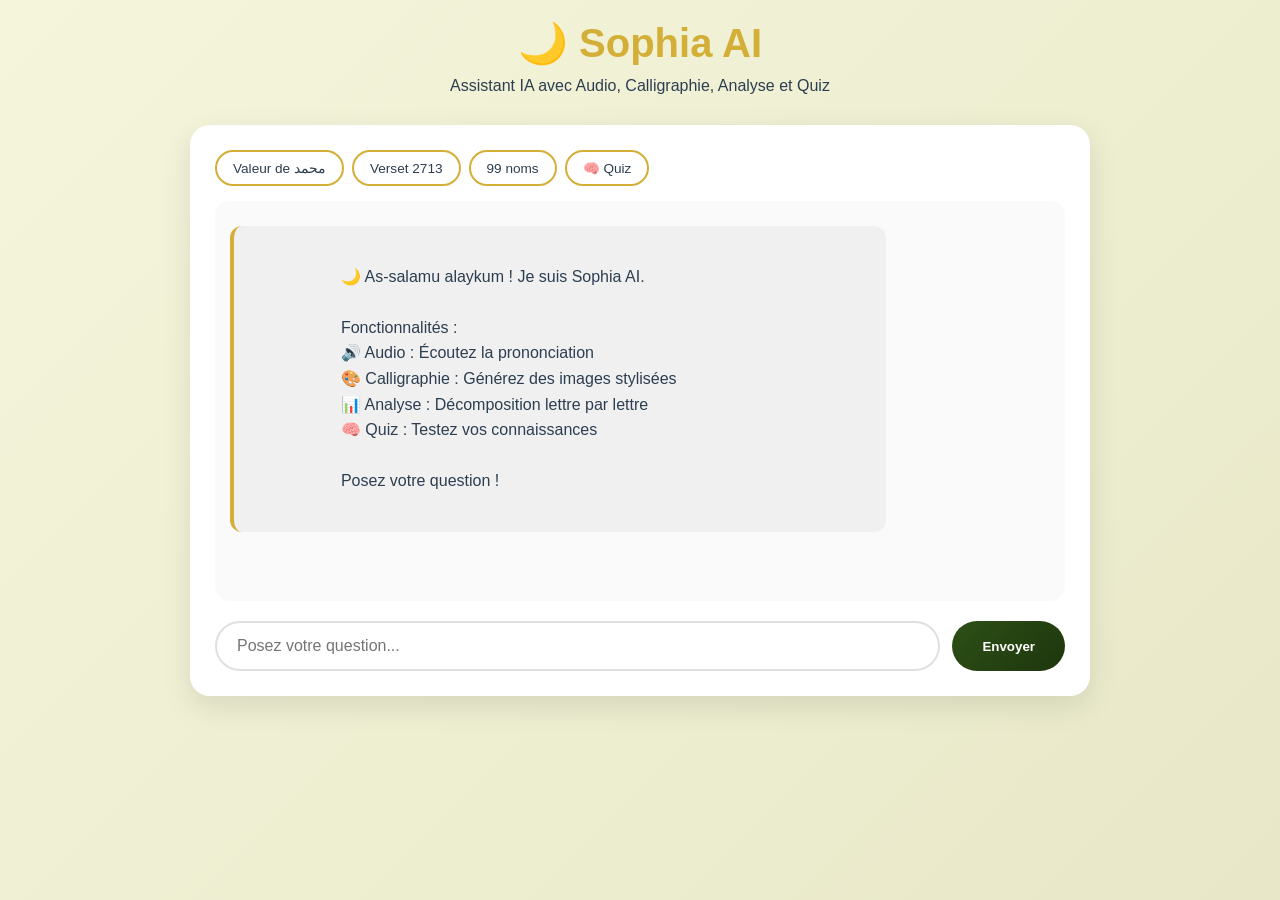
==== commit 0cfda514: "Refactor index.html for Sophia AI application" ====
--- a/index.html
+++ b/index.html
@@ -3,7 +3,7 @@
 <head>
     <meta charset="UTF-8">
     <meta name="viewport" content="width=device-width, initial-scale=1.0">
-    <title>Sophia AI - Recherche Abjad</title>
+    <title>Sophia AI - AdadFinder</title>
     <style>
         * { margin: 0; padding: 0; box-sizing: border-box; }
         body { 
@@ -17,7 +17,7 @@
         .header { text-align: center; margin-bottom: 30px; }
         .header h1 { color: #d4af37; font-size: 2.5rem; margin-bottom: 10px; }
         
-        .search-box { 
+        .chat-container { 
             background: white; 
             border-radius: 20px; 
             padding: 25px; 
@@ -25,522 +25,366 @@
             margin-bottom: 20px; 
         }
         
-        .input-group { display: flex; gap: 10px; margin-bottom: 15px; }
-        input[type="number"] { 
+        .messages { 
+            min-height: 400px; 
+            max-height: 500px; 
+            overflow-y: auto; 
+            margin-bottom: 20px; 
+            padding: 15px; 
+            background: #fafafa; 
+            border-radius: 15px; 
+        }
+        
+        .message { 
+            padding: 12px 18px; 
+            margin: 10px 0; 
+            border-radius: 12px; 
+            white-space: pre-wrap; 
+            line-height: 1.6; 
+            position: relative;
+        }
+        
+        .user-message { 
+            background: linear-gradient(135deg, #d4af37, #b5952f); 
+            color: white; 
+            margin-left: 20%; 
+            text-align: right; 
+        }
+        
+        .ai-message { 
+            background: #f0f0f0; 
+            margin-right: 20%; 
+            border-left: 4px solid #d4af37; 
+        }
+        
+        .input-container { display: flex; gap: 12px; }
+        input[type="text"] { 
             flex: 1; 
             padding: 14px 20px; 
             border: 2px solid #e0e0e0; 
             border-radius: 25px; 
             font-size: 16px; 
-            outline: none; 
-        }
-        input[type="number"]:focus { border-color: #d4af37; }
-        
-        .system-toggle { display: flex; gap: 10px; margin-bottom: 15px; }
-        .toggle-btn { 
-            flex: 1; 
-            padding: 10px; 
+        }
+        
+        .send-btn { 
+            background: linear-gradient(135deg, #2d5016, #1e360e); 
+            color: white; 
+            border: none; 
+            padding: 14px 30px; 
+            border-radius: 25px; 
+            cursor: pointer; 
+            font-weight: 600; 
+        }
+        
+        .action-buttons { 
+            display: flex; 
+            gap: 10px; 
+            margin-top: 10px; 
+            flex-wrap: wrap; 
+        }
+        
+        .action-btn { 
+            padding: 8px 16px; 
             border: 2px solid #d4af37; 
             background: white; 
             color: #2c3e50; 
+            border-radius: 20px; 
+            cursor: pointer; 
+            font-size: 0.85rem; 
+            transition: all 0.3s; 
+        }
+        
+        .action-btn:hover { 
+            background: #d4af37; 
+            color: white; 
+        }
+        
+        .calligraphy-img { 
+            max-width: 100%; 
             border-radius: 10px; 
+            margin-top: 10px; 
+            border: 3px solid #d4af37; 
+        }
+        
+        .quiz-container { 
+            background: #fff3cd; 
+            padding: 20px; 
+            border-radius: 10px; 
+            margin-top: 10px; 
+        }
+        
+        .quiz-option { 
+            display: block; 
+            width: 100%; 
+            padding: 12px; 
+            margin: 8px 0; 
+            border: 2px solid #d4af37; 
+            background: white; 
+            border-radius: 8px; 
             cursor: pointer; 
-            transition: all 0.3s; 
-        }
-        .toggle-btn.active { background: #d4af37; color: white; }
-        
-        .search-btn { 
-            width: 100%; 
-            background: linear-gradient(135deg, #2d5016, #1e360e); 
+            text-align: left; 
+            font-size: 1rem;
+        }
+        
+        .quiz-option:hover { 
+            background: #d4af37; 
             color: white; 
-            border: none; 
-            padding: 14px; 
-            border-radius: 25px; 
-            cursor: pointer; 
-            font-size: 16px; 
-            font-weight: 600; 
-        }
-        .search-btn:hover { transform: translateY(-2px); }
-        .search-btn:disabled { opacity: 0.6; cursor: not-allowed; }
-        
-        .results { 
-            background: white; 
-            border-radius: 20px; 
-            padding: 25px; 
-            box-shadow: 0 10px 30px rgba(0,0,0,0.1); 
-            min-height: 400px; 
-        }
-        .results h2 { color: #d4af37; margin-bottom: 20px; }
-        
-        .result-item { 
-            background: #fafafa; 
-            padding: 15px; 
-            margin: 10px 0; 
-            border-radius: 10px; 
-            border-left: 4px solid #d4af37; 
-        }
-        .result-item .arabic { 
-            font-size: 1.3rem; 
-            text-align: right; 
-            direction: rtl; 
-            margin: 10px 0; 
-        }
-        
-        .loading { text-align: center; padding: 40px; color: #666; }
-        .no-results { text-align: center; padding: 40px; color: #999; }
-        
-        .stats { 
-            display: grid; 
-            grid-template-columns: repeat(auto-fit, minmax(150px, 1fr)); 
-            gap: 15px; 
-            margin-bottom: 20px; 
-        }
-        .stat-card { 
-            background: #f0f0f0; 
-            padding: 15px; 
-            border-radius: 10px; 
-            text-align: center; 
-        }
-        .stat-card .number { font-size: 2rem; color: #d4af37; font-weight: bold; }
+        }
+        
+        .quiz-option.correct { 
+            background: #27ae60 !important; 
+            color: white !important; 
+            border-color: #27ae60; 
+        }
+        
+        .quiz-option.wrong { 
+            background: #e74c3c !important; 
+            color: white !important; 
+            border-color: #e74c3c; 
+        }
+        
+        .suggestions {
+            display: flex;
+            flex-wrap: wrap;
+            gap: 8px;
+            margin-bottom: 15px;
+        }
+        
+        .suggestion-btn {
+            background: white;
+            border: 2px solid #d4af37;
+            color: #2c3e50;
+            padding: 8px 16px;
+            border-radius: 20px;
+            cursor: pointer;
+            font-size: 0.85rem;
+        }
+        
+        .suggestion-btn:hover {
+            background: #d4af37;
+            color: white;
+        }
     </style>
 </head>
-    <!-- Sophia Chat Widget pour AdadFinder.com -->
-<style>
-    /* Bouton flottant */
-    #sophia-chat-toggle {
-        position: fixed;
-        bottom: 30px;
-        right: 30px;
-        width: 60px;
-        height: 60px;
-        background: linear-gradient(135deg, #2d5016, #1e360e);
-        border: 2px solid #d4af37;
-        border-radius: 50%;
-        cursor: pointer;
-        box-shadow: 0 8px 20px rgba(0,0,0,0.3);
-        display: flex;
-        align-items: center;
-        justify-content: center;
-        color: #d4af37;
-        font-size: 28px;
-        z-index: 9999;
-        transition: transform 0.2s;
-    }
-    #sophia-chat-toggle:hover {
-        transform: scale(1.1);
-    }
-
-    /* Fenêtre de chat */
-    #sophia-chat-box {
-        position: fixed;
-        bottom: 100px;
-        right: 30px;
-        width: 370px;
-        max-width: 90vw;
-        height: 520px;
-        max-height: 70vh;
-        background: white;
-        border-radius: 20px;
-        box-shadow: 0 10px 30px rgba(0,0,0,0.25);
-        display: none;
-        flex-direction: column;
-        z-index: 9999;
-        overflow: hidden;
-        border: 2px solid #d4af37;
-    }
-
-    /* En-tête */
-    .sophia-header {
-        background: linear-gradient(135deg, #2d5016, #1e360e);
-        color: #d4af37;
-        padding: 15px 20px;
-        font-weight: bold;
-        font-size: 1.1rem;
-        display: flex;
-        align-items: center;
-        gap: 10px;
-        border-bottom: 1px solid #d4af37;
-    }
-    .sophia-header span { color: white; font-size: 0.85rem; margin-left: auto; cursor: pointer; }
-
-    /* Zone des messages */
-    .sophia-messages {
-        flex: 1;
-        overflow-y: auto;
-        padding: 15px;
-        background: #fafaf5;
-        display: flex;
-        flex-direction: column;
-        gap: 10px;
-    }
-    .message {
-        max-width: 80%;
-        padding: 10px 15px;
-        border-radius: 18px;
-        line-height: 1.4;
-        font-size: 0.95rem;
-        word-wrap: break-word;
-    }
-    .message.user {
-        align-self: flex-end;
-        background: #e8f0dc;
-        color: #2c3e50;
-        border-bottom-right-radius: 4px;
-    }
-    .message.bot {
-        align-self: flex-start;
-        background: white;
-        border: 1px solid #e0e0c0;
-        color: #2c3e50;
-        border-bottom-left-radius: 4px;
-    }
-
-    /* Zone de saisie */
-    .sophia-input-area {
-        display: flex;
-        padding: 10px 15px;
-        background: white;
-        border-top: 1px solid #eee;
-        gap: 10px;
-    }
-    .sophia-input-area input {
-        flex: 1;
-        padding: 10px 15px;
-        border: 2px solid #e0e0e0;
-        border-radius: 25px;
-        outline: none;
-        font-size: 0.9rem;
-    }
-    .sophia-input-area input:focus { border-color: #d4af37; }
-    .sophia-input-area button {
-        background: #2d5016;
-        color: white;
-        border: none;
-        border-radius: 50%;
-        width: 40px;
-        height: 40px;
-        cursor: pointer;
-        font-size: 18px;
-        display: flex;
-        align-items: center;
-        justify-content: center;
-        transition: background 0.2s;
-    }
-    .sophia-input-area button:hover { background: #1e360e; }
-    .sophia-input-area button:disabled { opacity: 0.5; cursor: not-allowed; }
-</style>
-
-<!-- Bouton flottant -->
-<div id="sophia-chat-toggle">💬</div>
-
-<!-- Fenêtre de chat -->
-<div id="sophia-chat-box">
-    <div class="sophia-header">
-        🌙 Sophia AI <span id="sophia-close">✕</span>
-    </div>
-    <div class="sophia-messages" id="sophia-messages">
-        <div class="message bot">
-            As-salamu alaykum ! Je suis Sophia, votre assistante pour les calculs Abjad, les 99 noms d'Allah et bien plus. Posez-moi votre question.
-        </div>
-    </div>
-    <div class="sophia-input-area">
-        <input type="text" id="sophia-input" placeholder="Tapez votre message..." autocomplete="off">
-        <button id="sophia-send">➤</button>
-    </div>
-</div>
-
-<script>
-    (function() {
-        // Configuration
-        const API_URL = 'http://localhost:8000/chat';   // ← À changer après déploiement
-
-        // Récupération / création de l'ID de session unique par visiteur
-        let sessionId = localStorage.getItem('sophia_session_id');
-        if (!sessionId) {
-            sessionId = 'web-' + Date.now() + '-' + Math.random().toString(36).substr(2, 9);
-            localStorage.setItem('sophia_session_id', sessionId);
-        }
-
-        // Éléments DOM
-        const toggleBtn = document.getElementById('sophia-chat-toggle');
-        const chatBox = document.getElementById('sophia-chat-box');
-        const closeBtn = document.getElementById('sophia-close');
-        const messagesDiv = document.getElementById('sophia-messages');
-        const inputEl = document.getElementById('sophia-input');
-        const sendBtn = document.getElementById('sophia-send');
-
-        // Afficher / masquer la fenêtre
-        toggleBtn.addEventListener('click', () => {
-            chatBox.style.display = 'flex';
-            toggleBtn.style.display = 'none';
-        });
-        closeBtn.addEventListener('click', () => {
-            chatBox.style.display = 'none';
-            toggleBtn.style.display = 'flex';
-        });
-
-        // Fonction pour ajouter un message dans la zone
-        function addMessage(text, sender) {
-            const msgDiv = document.createElement('div');
-            msgDiv.className = `message ${sender}`;
-            msgDiv.textContent = text;
-            messagesDiv.appendChild(msgDiv);
-            messagesDiv.scrollTop = messagesDiv.scrollHeight;
-        }
-
-        // Fonction d'envoi à l'API
-        async function sendMessage() {
-            const userMsg = inputEl.value.trim();
-            if (!userMsg) return;
-
-            // Désactiver l'envoi pendant la requête
-            sendBtn.disabled = true;
-            inputEl.disabled = true;
-
-            // Afficher le message de l'utilisateur
-            addMessage(userMsg, 'user');
-            inputEl.value = '';
-
-            try {
-                const response = await fetch(API_URL, {
-                    method: 'POST',
-                    headers: { 'Content-Type': 'application/json' },
-                    body: JSON.stringify({ message: userMsg, session_id: sessionId })
-                });
-                const data = await response.json();
-
-                if (data.reply) {
-                    addMessage(data.reply, 'bot');
-                } else if (data.error) {
-                    addMessage('Désolé, une erreur est survenue : ' + data.error, 'bot');
-                }
-            } catch (err) {
-                addMessage('Impossible de contacter Sophia. Vérifiez votre connexion.', 'bot');
-                console.error(err);
-            } finally {
-                sendBtn.disabled = false;
-                inputEl.disabled = false;
-                inputEl.focus();
-            }
-        }
-
-        // Événements
-        sendBtn.addEventListener('click', sendMessage);
-        inputEl.addEventListener('keypress', (e) => {
-            if (e.key === 'Enter') sendMessage();
-        });
-    })();
-</script>
 <body>
     <div class="container">
         <div class="header">
             <h1>🌙 Sophia AI</h1>
-            <p>Recherche Abjad dans le Coran</p>
+            <p>Assistant IA avec Audio, Calligraphie, Analyse et Quiz</p>
         </div>
 
-        <div class="search-box">
-            <div class="input-group">
-                <input type="number" id="searchValue" placeholder="Entrez une valeur (ex: 2713)" min="1">
+        <div class="chat-container">
+            <div class="suggestions">
+                <button class="suggestion-btn" onclick="useSuggestion('Calcule la valeur de محمد')">Valeur de محمد</button>
+                <button class="suggestion-btn" onclick="useSuggestion('Quel verset a la valeur 2713 ?')">Verset 2713</button>
+                <button class="suggestion-btn" onclick="useSuggestion('Donne-moi les 99 noms d\'Allah')">99 noms</button>
+                <button class="suggestion-btn" onclick="startQuiz()">🧠 Quiz</button>
             </div>
             
-            <div class="system-toggle">
-                <button class="toggle-btn active" onclick="setSystem('mashriqi')" id="btn-mashriqi">📖 Oriental</button>
-                <button class="toggle-btn" onclick="setSystem('maghribi')" id="btn-maghribi">🕌 Maghrébin</button>
+            <div class="messages" id="messages">
+                <div class="message ai-message">
+                    🌙 As-salamu alaykum ! Je suis Sophia AI.
+                    
+                    Fonctionnalités :
+                    🔊 Audio : Écoutez la prononciation
+                    🎨 Calligraphie : Générez des images stylisées
+                    📊 Analyse : Décomposition lettre par lettre
+                    🧠 Quiz : Testez vos connaissances
+                    
+                    Posez votre question !
+                </div>
             </div>
             
-            <button class="search-btn" onclick="searchByValue()" id="searchBtn">🔍 Rechercher</button>
-        </div>
-
-        <div class="results" id="results">
-            <h2>Résultats</h2>
-            <p style="text-align: center; color: #999; padding: 40px;">
-                Entrez une valeur et cliquez sur "Rechercher"
-            </p>
+            <div class="input-container">
+                <input type="text" id="userInput" placeholder="Posez votre question..." onkeypress="if(event.key==='Enter')sendMessage()">
+                <button class="send-btn" onclick="sendMessage()">Envoyer</button>
+            </div>
         </div>
     </div>
 
     <script>
-        // VALEURS ABJAD
-        const ABJAD_VALUES = {
-            mashriqi: {
-                'ا': 1, 'ب': 2, 'ج': 3, 'د': 4, 'ه': 5, 'و': 6, 'ز': 7, 'ح': 8, 'ط': 9,
-                'ي': 10, 'ك': 20, 'ل': 30, 'م': 40, 'ن': 50, 'س': 60, 'ع': 70, 'ف': 80, 'ص': 90,
-                'ق': 100, 'ر': 200, 'ش': 300, 'ت': 400, 'ث': 500, 'خ': 600, 'ذ': 700, 'ض': 800, 'ظ': 900, 'غ': 1000
-            },
-            maghribi: {
-                'ا': 1, 'ب': 2, 'ج': 3, 'د': 4, 'ه': 5, 'و': 6, 'ز': 7, 'ح': 8, 'ط': 9,
-                'ي': 10, 'ك': 20, 'ل': 30, 'م': 40, 'ن': 50, 'ص': 60, 'ع': 70, 'ف': 80, 'ض': 90,
-                'ق': 100, 'ر': 200, 'س': 300, 'ت': 400, 'ث': 500, 'خ': 600, 'ذ': 700, 'ظ': 800, 'غ': 900, 'ش': 1000
-            }
-        };
-
-        let currentSystem = 'mashriqi';
-        let quranData = null;
-
-        function calculateAbjad(text) {
-            let total = 0;
-            for (let char of text) {
-                if (ABJAD_VALUES[currentSystem][char]) {
-                    total += ABJAD_VALUES[currentSystem][char];
+        const API_URL = 'http://localhost:8000';
+        const SESSION_ID = 'session_' + Date.now();
+
+        function addMessage(text, type) {
+            const messagesDiv = document.getElementById('messages');
+            const msgDiv = document.createElement('div');
+            msgDiv.className = `message ${type}-message`;
+            msgDiv.textContent = text;
+            messagesDiv.appendChild(msgDiv);
+            messagesDiv.scrollTop = messagesDiv.scrollHeight;
+            return msgDiv;
+        }
+
+        function addActionButtons(text, msgDiv) {
+            const buttonsDiv = document.createElement('div');
+            buttonsDiv.className = 'action-buttons';
+            
+            // Bouton Audio
+            const audioBtn = document.createElement('button');
+            audioBtn.className = 'action-btn';
+            audioBtn.textContent = '🔊 Écouter';
+            audioBtn.onclick = () => playAudio(text);
+            buttonsDiv.appendChild(audioBtn);
+            
+            // Bouton Calligraphie
+            const calliBtn = document.createElement('button');
+            calliBtn.className = 'action-btn';
+            calliBtn.textContent = '🎨 Calligraphie';
+            calliBtn.onclick = () => generateCalligraphy(text, msgDiv);
+            buttonsDiv.appendChild(calliBtn);
+            
+            // Bouton Analyse
+            const analyzeBtn = document.createElement('button');
+            analyzeBtn.className = 'action-btn';
+            analyzeBtn.textContent = '📊 Analyser';
+            analyzeBtn.onclick = () => analyzeText(text, msgDiv);
+            buttonsDiv.appendChild(analyzeBtn);
+            
+            msgDiv.appendChild(buttonsDiv);
+        }
+
+        async function playAudio(text) {
+            try {
+                const audio = new Audio(`${API_URL}/audio/play/${encodeURIComponent(text)}`);
+                audio.play();
+            } catch (error) {
+                addMessage('❌ Erreur audio: ' + error.message, 'ai');
+            }
+        }
+
+        async function generateCalligraphy(text, msgDiv) {
+            try {
+                const response = await fetch(`${API_URL}/calligraphy/${encodeURIComponent(text)}`);
+                const data = await response.json();
+                
+                if (data.image) {
+                    const img = document.createElement('img');
+                    img.className = 'calligraphy-img';
+                    img.src = `data:image/png;base64,${data.image}`;
+                    msgDiv.appendChild(img);
+                    
+                    const downloadBtn = document.createElement('a');
+                    downloadBtn.href = `${API_URL}/calligraphy/download/${encodeURIComponent(text)}`;
+                    downloadBtn.download = `calligraphy_${text}.png`;
+                    downloadBtn.className = 'action-btn';
+                    downloadBtn.textContent = '💾 Télécharger';
+                    downloadBtn.style.marginTop = '10px';
+                    downloadBtn.style.display = 'inline-block';
+                    msgDiv.appendChild(downloadBtn);
                 }
-            }
-            return total;
-        }
-
-        function setSystem(system) {
-            currentSystem = system;
-            document.querySelectorAll('.toggle-btn').forEach(btn => btn.classList.remove('active'));
-            document.getElementById(`btn-${system}`).classList.add('active');
-        }
-
-        async function loadQuranData() {
-            if (quranData) return quranData;
-            try {
-                const response = await fetch('https://api.alquran.cloud/v1/quran/quran-uthmani');
+            } catch (error) {
+                addMessage('❌ Erreur calligraphie: ' + error.message, 'ai');
+            }
+        }
+
+        async function analyzeText(text, msgDiv) {
+            try {
+                const response = await fetch(`${API_URL}/analyze/${encodeURIComponent(text)}`);
                 const data = await response.json();
-                if (data.code === 200) {
-                    quranData = data.data.surahs;
-                    return quranData;
+                
+                let result = `📊 Analyse de "${text}" :\n\n`;
+                result += `Oriental: ${data.oriental.total} (${data.oriental.letters} lettres)\n`;
+                result += `Maghrébin: ${data.maghribi.total} (${data.maghribi.letters} lettres)\n\n`;
+                
+                result += `Décomposition :\n`;
+                data.breakdown.forEach(item => {
+                    result += `${item.letter} = ${item.oriental_value} (Oriental) / ${item.maghribi_value} (Maghrébin)\n`;
+                });
+                
+                addMessage(result, 'ai');
+            } catch (error) {
+                addMessage('❌ Erreur analyse: ' + error.message, 'ai');
+            }
+        }
+
+        async function startQuiz() {
+            try {
+                const response = await fetch(`${API_URL}/quiz`);
+                const data = await response.json();
+                
+                const quizDiv = document.createElement('div');
+                quizDiv.className = 'message ai-message';
+                quizDiv.innerHTML = `
+                    <div class="quiz-container">
+                        <h3>🧠 Quiz</h3>
+                        <p><strong>${data.question}</strong></p>
+                        <div id="quiz-options"></div>
+                    </div>
+                `;
+                
+                document.getElementById('messages').appendChild(quizDiv);
+                
+                const optionsDiv = quizDiv.querySelector('#quiz-options');
+                data.options.forEach(option => {
+                    const btn = document.createElement('button');
+                    btn.className = 'quiz-option';
+                    btn.textContent = option;
+                    btn.onclick = async () => {
+                        const checkResponse = await fetch(`${API_URL}/quiz/check`, {
+                            method: 'POST',
+                            headers: { 'Content-Type': 'application/json' },
+                            body: JSON.stringify({
+                                answer: option,
+                                correct_answer: data.correct_answer
+                            })
+                        });
+                        const result = await checkResponse.json();
+                        
+                        // Désactiver tous les boutons
+                        optionsDiv.querySelectorAll('.quiz-option').forEach(b => {
+                            b.disabled = true;
+                            if (b.textContent == data.correct_answer) {
+                                b.classList.add('correct');
+                            }
+                        });
+                        
+                        if (!result.correct) {
+                            btn.classList.add('wrong');
+                        }
+                        
+                        addMessage(result.message, 'ai');
+                    };
+                    optionsDiv.appendChild(btn);
+                });
+                
+                document.getElementById('messages').scrollTop = document.getElementById('messages').scrollHeight;
+            } catch (error) {
+                addMessage('❌ Erreur quiz: ' + error.message, 'ai');
+            }
+        }
+
+        async function sendMessage() {
+            const input = document.getElementById('userInput');
+            const text = input.value.trim();
+            if (!text) return;
+
+            const msgDiv = addMessage(text, 'user');
+            addActionButtons(text, msgDiv);
+            input.value = '';
+
+            try {
+                const response = await fetch(`${API_URL}/chat`, {
+                    method: 'POST',
+                    headers: { 'Content-Type': 'application/json' },
+                    body: JSON.stringify({
+                        message: text,
+                        session_id: SESSION_ID
+                    })
+                });
+
+                const data = await response.json();
+                if (data.reply) {
+                    addMessage(data.reply, 'ai');
                 }
             } catch (error) {
-                console.error('Erreur API:', error);
-                throw error;
-            }
-        }
-
-        async function searchByValue() {
-            const value = parseInt(document.getElementById('searchValue').value);
-            if (!value || value < 1) {
-                alert('Veuillez entrer une valeur valide');
-                return;
-            }
-
-            const resultsDiv = document.getElementById('results');
-            const searchBtn = document.getElementById('searchBtn');
-            
-            searchBtn.disabled = true;
-            resultsDiv.innerHTML = '<div class="loading">Chargement et calcul en cours...</div>';
-
-            try {
-                const surahs = await loadQuranData();
-                const results = { surahs: [], verses: [], words: [] };
-
-                // Chercher dans les sourates
-                for (let surah of surahs) {
-                    const nameValue = calculateAbjad(surah.name);
-                    if (nameValue === value) {
-                        results.surahs.push({
-                            type: 'name',
-                            number: surah.number,
-                            name: surah.name,
-                            englishName: surah.englishName,
-                            value: nameValue
-                        });
-                    }
-                    if (surah.number === value) {
-                        results.surahs.push({
-                            type: 'number',
-                            number: surah.number,
-                            name: surah.name,
-                            englishName: surah.englishName,
-                            value: surah.number
-                        });
-                    }
-                }
-
-                // Chercher dans les versets
-                for (let surah of surahs) {
-                    for (let ayah of surah.ayahs) {
-                        const ayahValue = calculateAbjad(ayah.text);
-                        if (ayahValue === value) {
-                            results.verses.push({
-                                surah: surah.englishName,
-                                surahArabic: surah.name,
-                                number: ayah.numberInSurah,
-                                text: ayah.text,
-                                value: ayahValue
-                            });
-                        }
-                    }
-                }
-
-                // Chercher dans les mots (limité)
-                let wordCount = 0;
-                for (let surah of surahs.slice(0, 10)) {
-                    if (wordCount >= 100) break;
-                    for (let ayah of surah.ayahs.slice(0, 5)) {
-                        const words = ayah.text.split(' ');
-                        for (let word of words) {
-                            if (wordCount >= 100) break;
-                            const wordValue = calculateAbjad(word);
-                            if (wordValue === value) {
-                                results.words.push({
-                                    word: word,
-                                    surah: surah.englishName,
-                                    ayah: ayah.numberInSurah,
-                                    value: wordValue
-                                });
-                                wordCount++;
-                            }
-                        }
-                    }
-                }
-
-                displayResults(value, results);
-            } catch (error) {
-                resultsDiv.innerHTML = '<div class="no-results">❌ Erreur de chargement. Vérifiez votre connexion.</div>';
-            } finally {
-                searchBtn.disabled = false;
-            }
-        }
-
-        function displayResults(value, results) {
-            const resultsDiv = document.getElementById('results');
-            let html = `<h2>Résultats pour ${value} (${currentSystem === 'mashriqi' ? 'Oriental' : 'Maghrébin'})</h2>`;
-            
-            html += `<div class="stats">
-                <div class="stat-card"><div class="number">${results.surahs.length}</div><div class="label">Sourates</div></div>
-                <div class="stat-card"><div class="number">${results.verses.length}</div><div class="label">Versets</div></div>
-                <div class="stat-card"><div class="number">${results.words.length}</div><div class="label">Mots</div></div>
-            </div>`;
-
-            if (results.surahs.length > 0) {
-                html += '<h3>📖 Sourates</h3>';
-                results.surahs.forEach(s => {
-                    html += `<div class="result-item">
-                        <strong>Sourate ${s.number}: ${s.englishName}</strong>
-                        <div class="arabic">${s.name}</div>
-                        <div>Type: ${s.type === 'name' ? 'Nom' : 'Numéro'} | Valeur: ${s.value}</div>
-                    </div>`;
-                });
-            }
-
-            if (results.verses.length > 0) {
-                html += '<h3>🕌 Versets</h3>';
-                results.verses.forEach(v => {
-                    html += `<div class="result-item">
-                        <strong>${v.surah} - Verset ${v.number}</strong>
-                        <div class="arabic">${v.text}</div>
-                        <div>Valeur: ${v.value}</div>
-                    </div>`;
-                });
-            }
-
-            if (results.words.length > 0) {
-                html += '<h3>📝 Mots</h3>';
-                results.words.forEach(w => {
-                    html += `<div class="result-item">
-                        <div class="arabic">${w.word}</div>
-                        <div>${w.surah} - Verset ${w.ayah} | Valeur: ${w.value}</div>
-                    </div>`;
-                });
-            }
-
-            if (results.surahs.length === 0 && results.verses.length === 0 && results.words.length === 0) {
-                html += '<div class="no-results">Aucun résultat trouvé</div>';
-            }
-
-            resultsDiv.innerHTML = html;
+                addMessage('❌ Erreur: ' + error.message, 'ai');
+            }
+        }
+
+        function useSuggestion(text) {
+            document.getElementById('userInput').value = text;
+            sendMessage();
         }
     </script>
 </body>
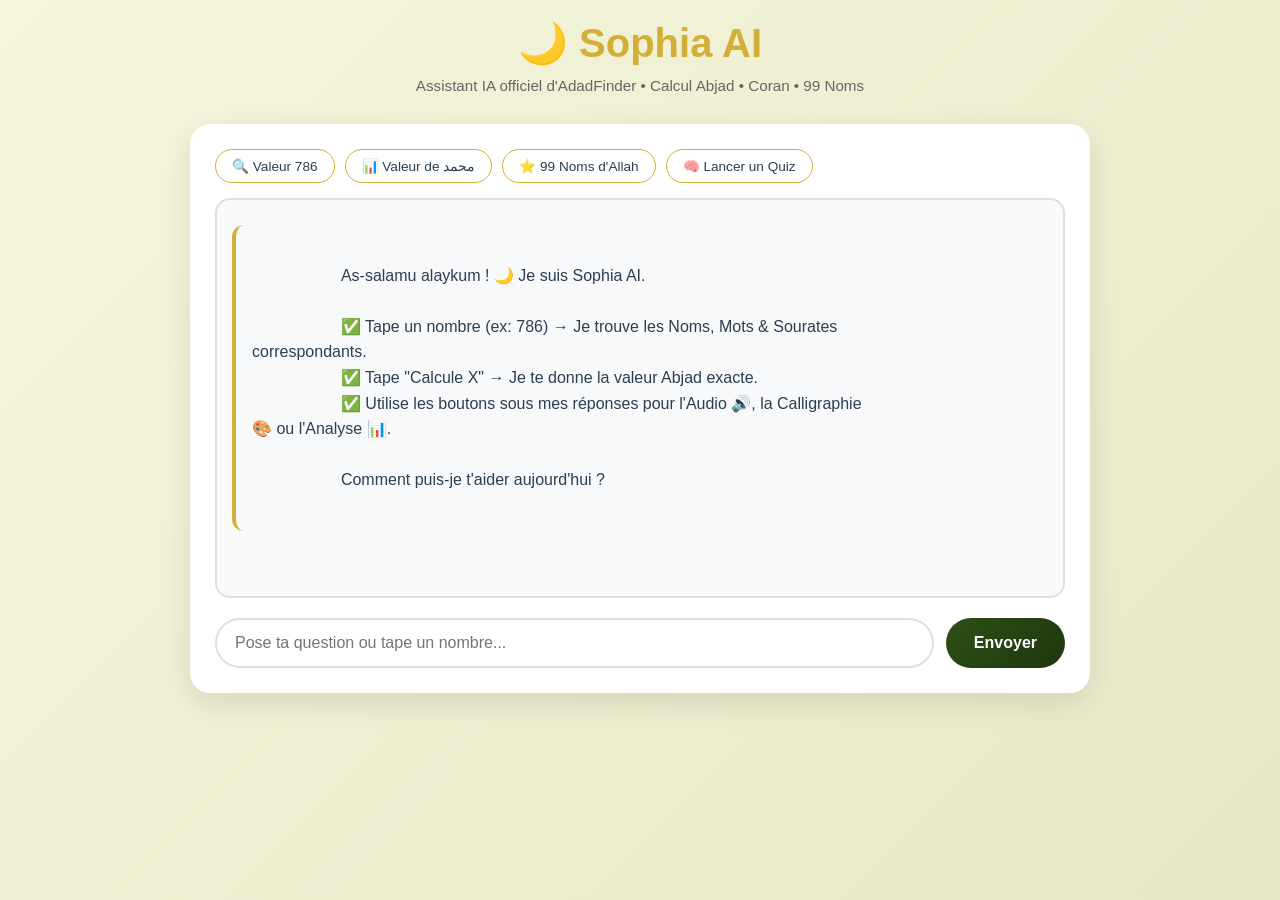
==== commit 2dd2e5c4: "Update index.html" ====
--- a/index.html
+++ b/index.html
@@ -7,7 +7,7 @@
     <style>
         * { margin: 0; padding: 0; box-sizing: border-box; }
         body { 
-            font-family: 'Segoe UI', sans-serif; 
+            font-family: 'Segoe UI', Tahoma, Geneva, Verdana, sans-serif; 
             background: linear-gradient(135deg, #f5f5dc 0%, #e8e8c8 100%); 
             color: #2c3e50; 
             min-height: 100vh; 
@@ -16,6 +16,7 @@
         .container { max-width: 900px; margin: 0 auto; }
         .header { text-align: center; margin-bottom: 30px; }
         .header h1 { color: #d4af37; font-size: 2.5rem; margin-bottom: 10px; }
+        .header p { color: #666; font-size: 0.95rem; }
         
         .chat-container { 
             background: white; 
@@ -27,32 +28,36 @@
         
         .messages { 
             min-height: 400px; 
-            max-height: 500px; 
+            max-height: 550px; 
             overflow-y: auto; 
             margin-bottom: 20px; 
             padding: 15px; 
             background: #fafafa; 
             border-radius: 15px; 
+            border: 2px solid #e0e0e0; 
         }
         
         .message { 
-            padding: 12px 18px; 
+            padding: 12px 16px; 
             margin: 10px 0; 
             border-radius: 12px; 
             white-space: pre-wrap; 
             line-height: 1.6; 
             position: relative;
-        }
+            animation: fadeIn 0.3s ease;
+        }
+        @keyframes fadeIn { from { opacity: 0; transform: translateY(8px); } to { opacity: 1; transform: translateY(0); } }
         
         .user-message { 
             background: linear-gradient(135deg, #d4af37, #b5952f); 
             color: white; 
             margin-left: 20%; 
             text-align: right; 
+            box-shadow: 0 2px 8px rgba(212,175,55,0.2);
         }
         
         .ai-message { 
-            background: #f0f0f0; 
+            background: #f8f9fa; 
             margin-right: 20%; 
             border-left: 4px solid #d4af37; 
         }
@@ -60,109 +65,96 @@
         .input-container { display: flex; gap: 12px; }
         input[type="text"] { 
             flex: 1; 
-            padding: 14px 20px; 
+            padding: 14px 18px; 
             border: 2px solid #e0e0e0; 
             border-radius: 25px; 
             font-size: 16px; 
-        }
+            outline: none; 
+            transition: border-color 0.2s;
+        }
+        input[type="text"]:focus { border-color: #d4af37; }
         
         .send-btn { 
             background: linear-gradient(135deg, #2d5016, #1e360e); 
             color: white; 
             border: none; 
-            padding: 14px 30px; 
+            padding: 14px 28px; 
             border-radius: 25px; 
             cursor: pointer; 
             font-weight: 600; 
-        }
+            font-size: 16px;
+            transition: transform 0.2s;
+        }
+        .send-btn:hover { transform: translateY(-2px); }
+        .send-btn:disabled { opacity: 0.6; cursor: not-allowed; transform: none; }
         
         .action-buttons { 
             display: flex; 
-            gap: 10px; 
-            margin-top: 10px; 
+            gap: 8px; 
+            margin-top: 12px; 
             flex-wrap: wrap; 
         }
         
         .action-btn { 
-            padding: 8px 16px; 
-            border: 2px solid #d4af37; 
+            padding: 7px 14px; 
+            border: 1.5px solid #d4af37; 
             background: white; 
             color: #2c3e50; 
-            border-radius: 20px; 
+            border-radius: 18px; 
             cursor: pointer; 
-            font-size: 0.85rem; 
-            transition: all 0.3s; 
-        }
-        
-        .action-btn:hover { 
-            background: #d4af37; 
-            color: white; 
-        }
+            font-size: 0.82rem; 
+            font-weight: 500;
+            transition: all 0.2s; 
+        }
+        .action-btn:hover { background: #d4af37; color: white; transform: scale(1.05); }
         
         .calligraphy-img { 
             max-width: 100%; 
             border-radius: 10px; 
             margin-top: 10px; 
             border: 3px solid #d4af37; 
+            box-shadow: 0 4px 12px rgba(0,0,0,0.1);
         }
         
         .quiz-container { 
-            background: #fff3cd; 
-            padding: 20px; 
-            border-radius: 10px; 
-            margin-top: 10px; 
+            background: #fff8e1; 
+            padding: 18px; 
+            border-radius: 12px; 
+            margin-top: 12px; 
+            border: 1px dashed #d4af37;
         }
         
         .quiz-option { 
             display: block; 
             width: 100%; 
             padding: 12px; 
-            margin: 8px 0; 
-            border: 2px solid #d4af37; 
+            margin: 6px 0; 
+            border: 1.5px solid #d4af37; 
             background: white; 
             border-radius: 8px; 
             cursor: pointer; 
             text-align: left; 
-            font-size: 1rem;
-        }
-        
-        .quiz-option:hover { 
-            background: #d4af37; 
-            color: white; 
-        }
-        
-        .quiz-option.correct { 
-            background: #27ae60 !important; 
-            color: white !important; 
-            border-color: #27ae60; 
-        }
-        
-        .quiz-option.wrong { 
-            background: #e74c3c !important; 
-            color: white !important; 
-            border-color: #e74c3c; 
-        }
-        
-        .suggestions {
-            display: flex;
-            flex-wrap: wrap;
-            gap: 8px;
-            margin-bottom: 15px;
-        }
-        
+            font-size: 0.95rem;
+            transition: all 0.2s;
+        }
+        .quiz-option:hover:not(:disabled) { background: #d4af37; color: white; }
+        .quiz-option.correct { background: #27ae60 !important; color: white !important; border-color: #27ae60; }
+        .quiz-option.wrong { background: #e74c3c !important; color: white !important; border-color: #e74c3c; }
+        
+        .suggestions { display: flex; flex-wrap: wrap; gap: 10px; margin-bottom: 15px; }
         .suggestion-btn {
-            background: white;
-            border: 2px solid #d4af37;
-            color: #2c3e50;
-            padding: 8px 16px;
-            border-radius: 20px;
-            cursor: pointer;
-            font-size: 0.85rem;
-        }
-        
-        .suggestion-btn:hover {
-            background: #d4af37;
-            color: white;
+            background: white; border: 1.5px solid #d4af37; color: #2c3e50;
+            padding: 8px 16px; border-radius: 20px; cursor: pointer; font-size: 0.85rem;
+            transition: all 0.2s;
+        }
+        .suggestion-btn:hover { background: #d4af37; color: white; transform: translateY(-2px); }
+
+        .loading { color: #888; font-style: italic; padding: 10px 0; }
+        
+        @media (max-width: 768px) {
+            .user-message, .ai-message { margin-left: 5%; margin-right: 5%; }
+            .input-container { flex-direction: column; }
+            .send-btn { width: 100%; }
         }
     </style>
 </head>
@@ -170,41 +162,39 @@
     <div class="container">
         <div class="header">
             <h1>🌙 Sophia AI</h1>
-            <p>Assistant IA avec Audio, Calligraphie, Analyse et Quiz</p>
+            <p>Assistant IA officiel d'AdadFinder • Calcul Abjad • Coran • 99 Noms</p>
         </div>
 
         <div class="chat-container">
             <div class="suggestions">
-                <button class="suggestion-btn" onclick="useSuggestion('Calcule la valeur de محمد')">Valeur de محمد</button>
-                <button class="suggestion-btn" onclick="useSuggestion('Quel verset a la valeur 2713 ?')">Verset 2713</button>
-                <button class="suggestion-btn" onclick="useSuggestion('Donne-moi les 99 noms d\'Allah')">99 noms</button>
-                <button class="suggestion-btn" onclick="startQuiz()">🧠 Quiz</button>
+                <button class="suggestion-btn" onclick="useSuggestion('786')">🔍 Valeur 786</button>
+                <button class="suggestion-btn" onclick="useSuggestion('Calcule la valeur de محمد')">📊 Valeur de محمد</button>
+                <button class="suggestion-btn" onclick="useSuggestion('Donne-moi les 99 noms d\'Allah')">⭐ 99 Noms d'Allah</button>
+                <button class="suggestion-btn" onclick="startQuiz()">🧠 Lancer un Quiz</button>
             </div>
             
             <div class="messages" id="messages">
                 <div class="message ai-message">
-                    🌙 As-salamu alaykum ! Je suis Sophia AI.
+                    As-salamu alaykum ! 🌙 Je suis Sophia AI.
                     
-                    Fonctionnalités :
-                    🔊 Audio : Écoutez la prononciation
-                    🎨 Calligraphie : Générez des images stylisées
-                    📊 Analyse : Décomposition lettre par lettre
-                    🧠 Quiz : Testez vos connaissances
+                    ✅ Tape un nombre (ex: 786) → Je trouve les Noms, Mots & Sourates correspondants.
+                    ✅ Tape "Calcule X" → Je te donne la valeur Abjad exacte.
+                    ✅ Utilise les boutons sous mes réponses pour l'Audio 🔊, la Calligraphie 🎨 ou l'Analyse 📊.
                     
-                    Posez votre question !
+                    Comment puis-je t'aider aujourd'hui ?
                 </div>
             </div>
             
             <div class="input-container">
-                <input type="text" id="userInput" placeholder="Posez votre question..." onkeypress="if(event.key==='Enter')sendMessage()">
-                <button class="send-btn" onclick="sendMessage()">Envoyer</button>
+                <input type="text" id="userInput" placeholder="Pose ta question ou tape un nombre..." onkeypress="if(event.key==='Enter')sendMessage()">
+                <button class="send-btn" onclick="sendMessage()" id="sendBtn">Envoyer</button>
             </div>
         </div>
     </div>
 
     <script>
         const API_URL = 'http://localhost:8000';
-        const SESSION_ID = 'session_' + Date.now();
+        const SESSION_ID = 'sophia_' + Math.random().toString(36).substr(2, 9);
 
         function addMessage(text, type) {
             const messagesDiv = document.getElementById('messages');
@@ -220,165 +210,180 @@
             const buttonsDiv = document.createElement('div');
             buttonsDiv.className = 'action-buttons';
             
-            // Bouton Audio
-            const audioBtn = document.createElement('button');
-            audioBtn.className = 'action-btn';
-            audioBtn.textContent = '🔊 Écouter';
-            audioBtn.onclick = () => playAudio(text);
-            buttonsDiv.appendChild(audioBtn);
-            
-            // Bouton Calligraphie
-            const calliBtn = document.createElement('button');
-            calliBtn.className = 'action-btn';
-            calliBtn.textContent = '🎨 Calligraphie';
-            calliBtn.onclick = () => generateCalligraphy(text, msgDiv);
-            buttonsDiv.appendChild(calliBtn);
-            
-            // Bouton Analyse
-            const analyzeBtn = document.createElement('button');
-            analyzeBtn.className = 'action-btn';
-            analyzeBtn.textContent = '📊 Analyser';
-            analyzeBtn.onclick = () => analyzeText(text, msgDiv);
-            buttonsDiv.appendChild(analyzeBtn);
+            const actions = [
+                { icon: '🔊', label: 'Écouter', action: () => playAudio(text) },
+                { icon: '🎨', label: 'Calligraphie', action: () => generateCalligraphy(text, msgDiv) },
+                { icon: '📊', label: 'Analyser', action: () => analyzeText(text, msgDiv) }
+            ];
+
+            actions.forEach(act => {
+                const btn = document.createElement('button');
+                btn.className = 'action-btn';
+                btn.textContent = `${act.icon} ${act.label}`;
+                btn.onclick = act.action;
+                buttonsDiv.appendChild(btn);
+            });
             
             msgDiv.appendChild(buttonsDiv);
         }
 
         async function playAudio(text) {
             try {
+                // Le backend filtre automatiquement le texte pour ne garder que l'arabe
                 const audio = new Audio(`${API_URL}/audio/play/${encodeURIComponent(text)}`);
                 audio.play();
             } catch (error) {
-                addMessage('❌ Erreur audio: ' + error.message, 'ai');
+                addMessage('❌ Impossible de jouer l\'audio.', 'ai');
             }
         }
 
         async function generateCalligraphy(text, msgDiv) {
             try {
-                const response = await fetch(`${API_URL}/calligraphy/${encodeURIComponent(text)}`);
-                const data = await response.json();
-                
+                const res = await fetch(`${API_URL}/calligraphy/${encodeURIComponent(text)}`);
+                const data = await res.json();
                 if (data.image) {
                     const img = document.createElement('img');
                     img.className = 'calligraphy-img';
                     img.src = `data:image/png;base64,${data.image}`;
                     msgDiv.appendChild(img);
                     
-                    const downloadBtn = document.createElement('a');
-                    downloadBtn.href = `${API_URL}/calligraphy/download/${encodeURIComponent(text)}`;
-                    downloadBtn.download = `calligraphy_${text}.png`;
-                    downloadBtn.className = 'action-btn';
-                    downloadBtn.textContent = '💾 Télécharger';
-                    downloadBtn.style.marginTop = '10px';
-                    downloadBtn.style.display = 'inline-block';
-                    msgDiv.appendChild(downloadBtn);
+                    const dl = document.createElement('a');
+                    dl.href = `${API_URL}/calligraphy/download/${encodeURIComponent(text)}`;
+                    dl.download = `calligraphy_${text.replace(/\s/g, '_')}.png`;
+                    dl.className = 'action-btn';
+                    dl.textContent = '💾 Télécharger';
+                    dl.style.marginTop = '8px';
+                    dl.style.display = 'inline-block';
+                    msgDiv.appendChild(dl);
                 }
-            } catch (error) {
-                addMessage('❌ Erreur calligraphie: ' + error.message, 'ai');
-            }
+            } catch (e) { addMessage('❌ Erreur calligraphie.', 'ai'); }
         }
 
         async function analyzeText(text, msgDiv) {
             try {
-                const response = await fetch(`${API_URL}/analyze/${encodeURIComponent(text)}`);
-                const data = await response.json();
-                
-                let result = `📊 Analyse de "${text}" :\n\n`;
-                result += `Oriental: ${data.oriental.total} (${data.oriental.letters} lettres)\n`;
-                result += `Maghrébin: ${data.maghribi.total} (${data.maghribi.letters} lettres)\n\n`;
-                
-                result += `Décomposition :\n`;
-                data.breakdown.forEach(item => {
-                    result += `${item.letter} = ${item.oriental_value} (Oriental) / ${item.maghribi_value} (Maghrébin)\n`;
+                const res = await fetch(`${API_URL}/analyze/${encodeURIComponent(text)}`);
+                const data = await res.json();
+                let out = `📊 Analyse de "${text}" :\n\n`;
+                out += `🔵 Oriental : ${data.oriental.total} (${data.oriental.letters} lettres)\n`;
+                out += `🟢 Maghrébin : ${data.maghribi.total} (${data.maghribi.letters} lettres)\n\n`;
+                out += `Décomposition :\n`;
+                data.breakdown.forEach(b => {
+                    out += `${b.letter} = ${b.oriental_value} (Ori) / ${b.maghribi_value} (Mag)\n`;
                 });
-                
-                addMessage(result, 'ai');
-            } catch (error) {
-                addMessage('❌ Erreur analyse: ' + error.message, 'ai');
-            }
+                addMessage(out, 'ai');
+            } catch (e) { addMessage('❌ Erreur analyse.', 'ai'); }
         }
 
         async function startQuiz() {
             try {
-                const response = await fetch(`${API_URL}/quiz`);
-                const data = await response.json();
+                const res = await fetch(`${API_URL}/quiz`);
+                const data = await res.json();
                 
                 const quizDiv = document.createElement('div');
                 quizDiv.className = 'message ai-message';
                 quizDiv.innerHTML = `
                     <div class="quiz-container">
-                        <h3>🧠 Quiz</h3>
+                        <h3>🧠 Quiz Abjad</h3>
                         <p><strong>${data.question}</strong></p>
-                        <div id="quiz-options"></div>
+                        <div id="quiz-options-${Date.now()}"></div>
                     </div>
                 `;
-                
                 document.getElementById('messages').appendChild(quizDiv);
                 
-                const optionsDiv = quizDiv.querySelector('#quiz-options');
-                data.options.forEach(option => {
+                const optionsDiv = quizDiv.querySelector('[id^="quiz-options"]');
+                data.options.forEach(opt => {
                     const btn = document.createElement('button');
                     btn.className = 'quiz-option';
-                    btn.textContent = option;
+                    btn.textContent = opt;
                     btn.onclick = async () => {
-                        const checkResponse = await fetch(`${API_URL}/quiz/check`, {
+                        btn.disabled = true;
+                        optionsDiv.querySelectorAll('.quiz-option').forEach(b => b.disabled = true);
+                        
+                        const checkRes = await fetch(`${API_URL}/quiz/check`, {
                             method: 'POST',
                             headers: { 'Content-Type': 'application/json' },
-                            body: JSON.stringify({
-                                answer: option,
-                                correct_answer: data.correct_answer
-                            })
+                            body: JSON.stringify({ answer: opt, correct_answer: data.correct_answer })
                         });
-                        const result = await checkResponse.json();
+                        const checkData = await checkRes.json();
                         
-                        // Désactiver tous les boutons
-                        optionsDiv.querySelectorAll('.quiz-option').forEach(b => {
-                            b.disabled = true;
-                            if (b.textContent == data.correct_answer) {
-                                b.classList.add('correct');
-                            }
-                        });
+                        if (opt == data.correct_answer) btn.classList.add('correct');
+                        else btn.classList.add('wrong');
                         
-                        if (!result.correct) {
-                            btn.classList.add('wrong');
-                        }
-                        
-                        addMessage(result.message, 'ai');
+                        addMessage(checkData.message, 'ai');
                     };
                     optionsDiv.appendChild(btn);
                 });
-                
                 document.getElementById('messages').scrollTop = document.getElementById('messages').scrollHeight;
-            } catch (error) {
-                addMessage('❌ Erreur quiz: ' + error.message, 'ai');
-            }
+            } catch (e) { addMessage('❌ Erreur quiz.', 'ai'); }
         }
 
         async function sendMessage() {
             const input = document.getElementById('userInput');
+            const sendBtn = document.getElementById('sendBtn');
             const text = input.value.trim();
             if (!text) return;
 
             const msgDiv = addMessage(text, 'user');
             addActionButtons(text, msgDiv);
             input.value = '';
-
-            try {
-                const response = await fetch(`${API_URL}/chat`, {
-                    method: 'POST',
-                    headers: { 'Content-Type': 'application/json' },
-                    body: JSON.stringify({
-                        message: text,
-                        session_id: SESSION_ID
-                    })
-                });
-
-                const data = await response.json();
-                if (data.reply) {
-                    addMessage(data.reply, 'ai');
+            sendBtn.disabled = true;
+
+            const loadingDiv = addMessage('⏳ Recherche en cours...', 'ai');
+            loadingDiv.style.color = '#888';
+
+            try {
+                let response, data;
+                
+                // Détection : Si c'est un nombre pur, on utilise la route optimisée
+                if (/^\d+$/.test(text)) {
+                    response = await fetch(`${API_URL}/search/number/${text}`);
+                    data = await response.json();
+                    
+                    if (data.total_found > 0) {
+                        let reply = `🔍 **Résultats pour ${data.value}** :\n\n`;
+                        
+                        if (data.names_of_allah.length > 0) {
+                            reply += `⭐ **Noms d'Allah :**\n`;
+                            data.names_of_allah.forEach(n => reply += `  • ${n.arabic} (${n.trans}) = ${n.value}\n`);
+                            reply += `\n`;
+                        }
+                        if (data.famous_words.length > 0) {
+                            reply += `🌟 **Mots célèbres :**\n`;
+                            data.famous_words.forEach(w => reply += `  • ${w.arabic} (${w.trans}) = ${w.value}\n`);
+                            reply += `\n`;
+                        }
+                        if (data.surahs.length > 0) {
+                            reply += `📖 **Sourates :**\n`;
+                            data.surahs.forEach(s => {
+                                let type = s.match_type === 'number' ? '(numéro)' : (s.match_type === 'name_oriental' ? '(valeur nom oriental)' : '(valeur nom maghrébin)');
+                                reply += `  • Sourate ${s.number}: ${s.name} ${type}\n`;
+                            });
+                            reply += `\n`;
+                        }
+                        if (data.verses.oriental.length > 0 || data.verses.maghribi.length > 0) {
+                            reply += `🕌 **Versets trouvés :**\n`;
+                            if (data.verses.oriental.length > 0) reply += `  🔵 Oriental : ${data.verses.oriental.length}\n`;
+                            if (data.verses.maghribi.length > 0) reply += `  🟢 Maghrébin : ${data.verses.maghribi.length}\n`;
+                        }
+                        reply += `\n📊 Total : ${data.total_found} correspondance(s)`;
+                        loadingDiv.replaceWith(addMessage(reply, 'ai'));
+                    } else {
+                        loadingDiv.replaceWith(addMessage(`❌ Aucune correspondance trouvée pour **${text}** dans les bases de données.`, 'ai'));
+                    }
+                } else {
+                    // Sinon, on utilise le chat IA
+                    response = await fetch(`${API_URL}/chat`, {
+                        method: 'POST',
+                        headers: { 'Content-Type': 'application/json' },
+                        body: JSON.stringify({ message: text, session_id: SESSION_ID })
+                    });
+                    data = await response.json();
+                    loadingDiv.replaceWith(addMessage(data.reply || data.error || 'Erreur de réponse.', 'ai'));
                 }
             } catch (error) {
-                addMessage('❌ Erreur: ' + error.message, 'ai');
+                loadingDiv.replaceWith(addMessage(`❌ Erreur de connexion : ${error.message}`, 'ai'));
+            } finally {
+                sendBtn.disabled = false;
             }
         }
 
